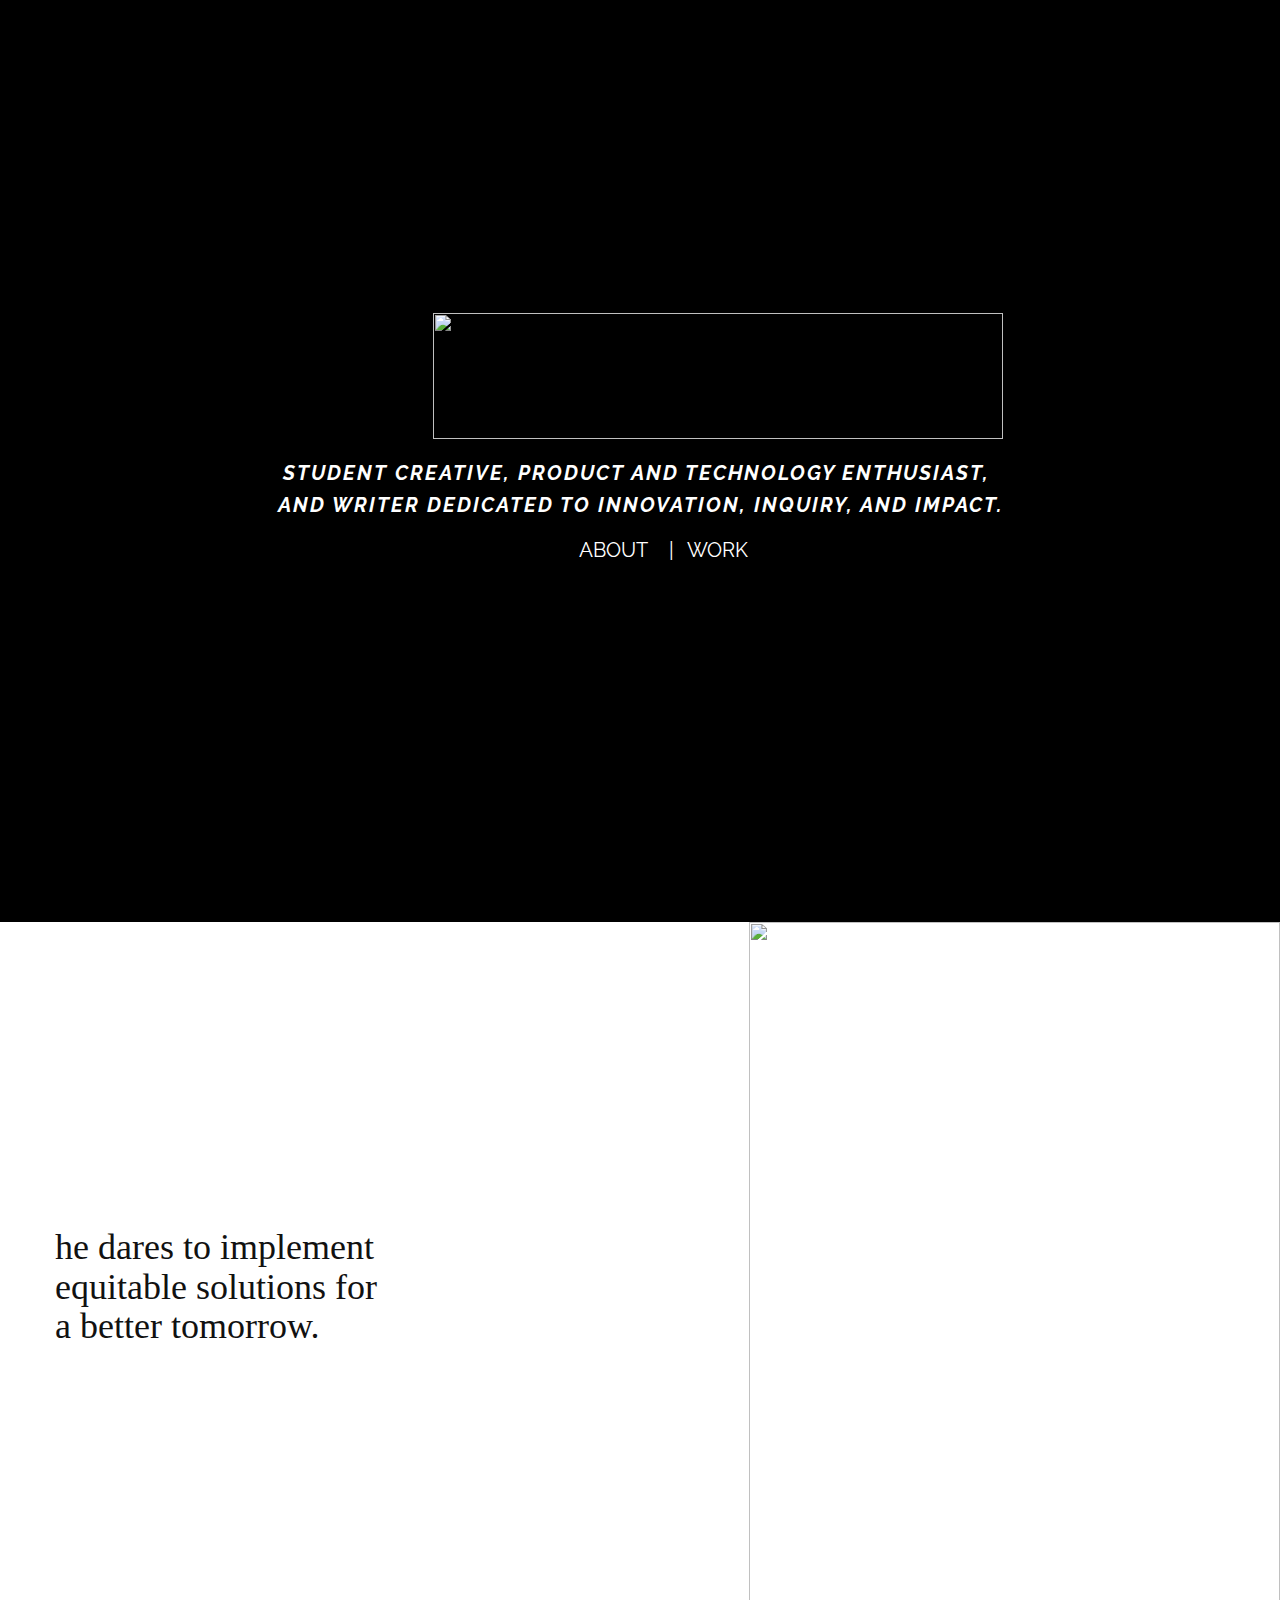
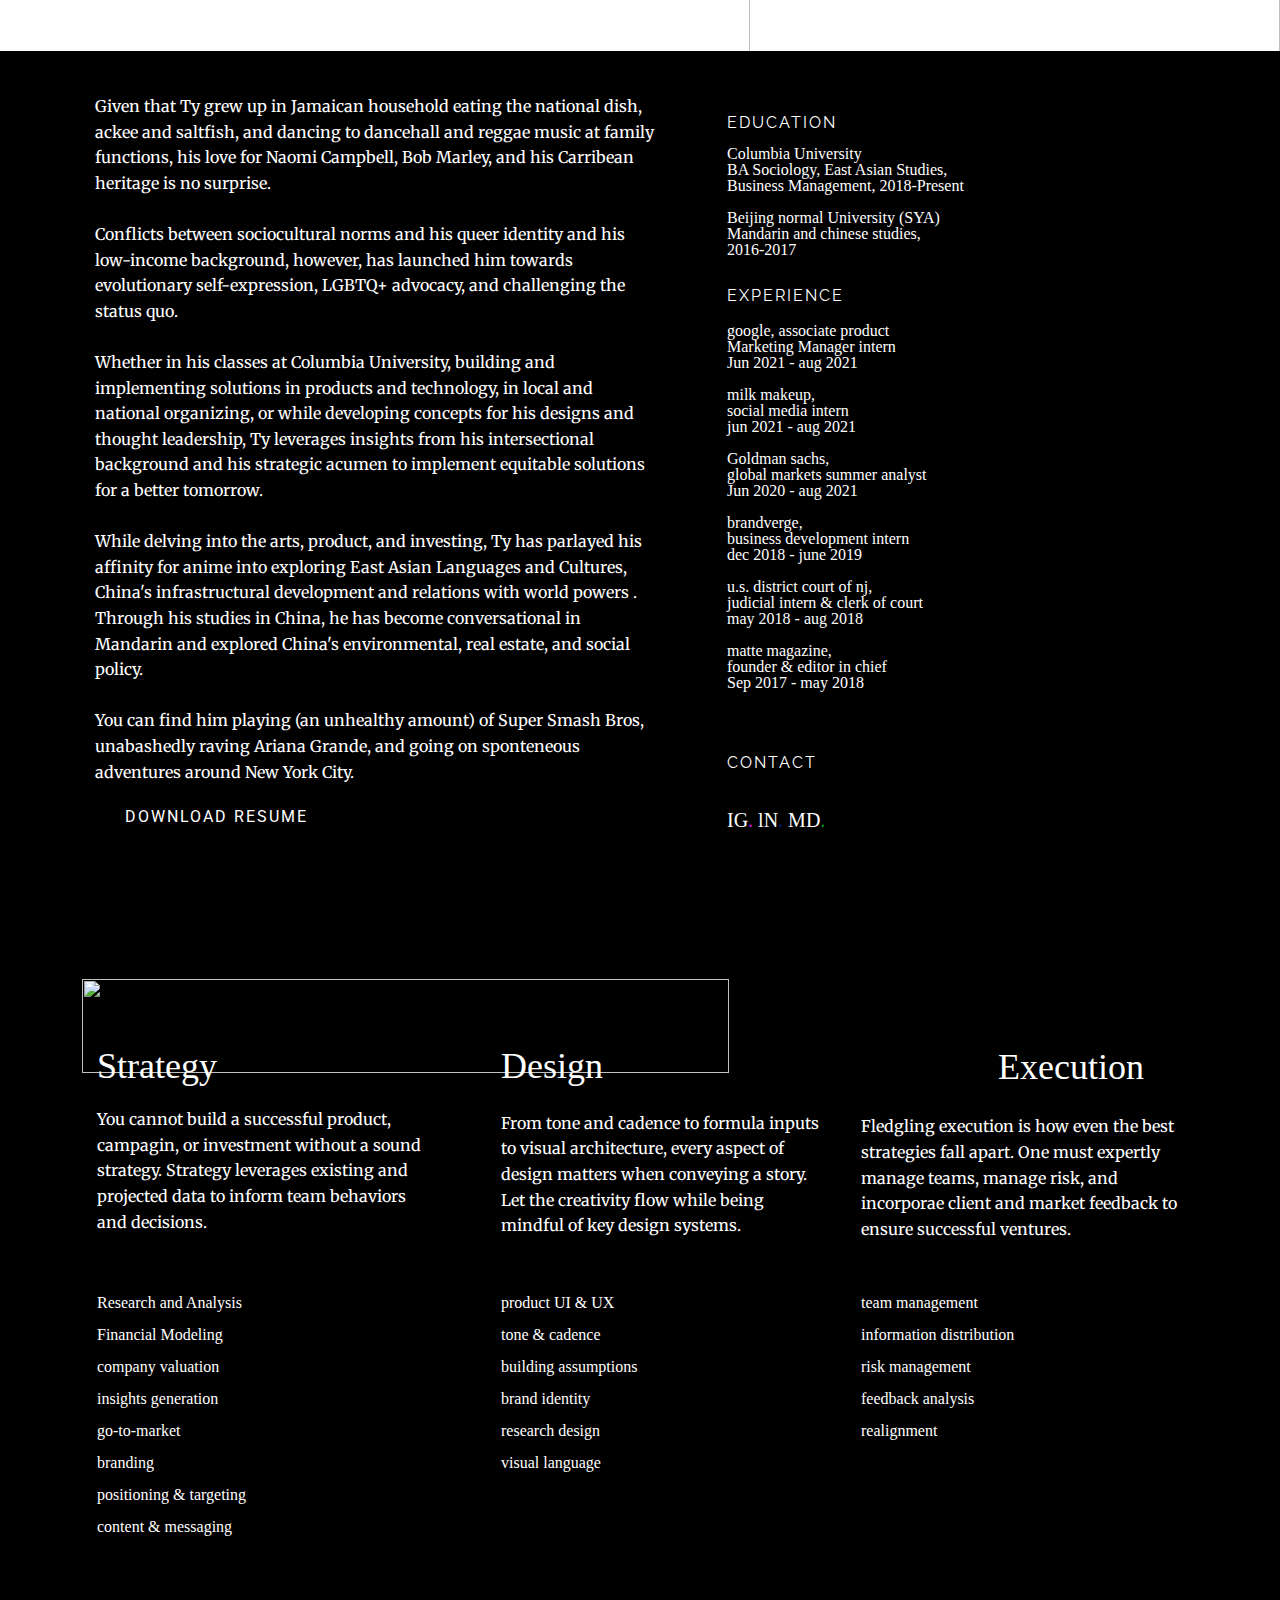
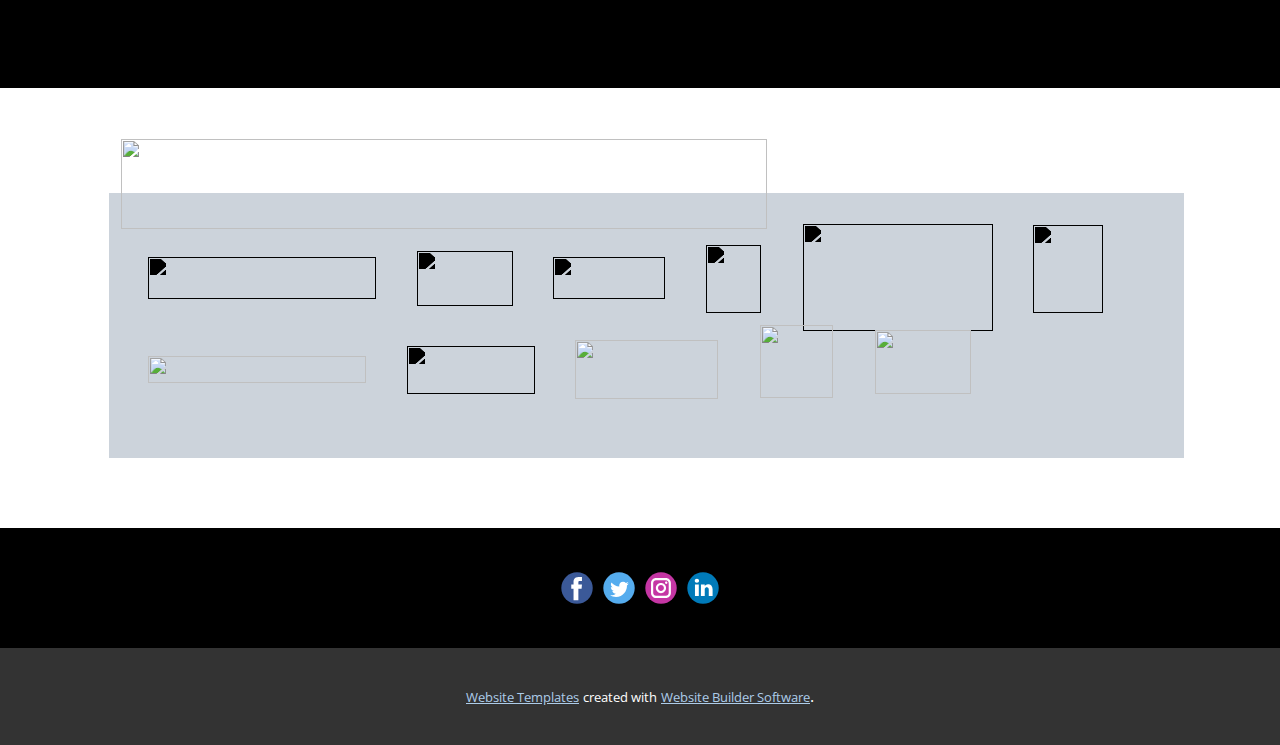
==== index.html @ 31fb4f91 "Simplified and cleaned up" ====
<!DOCTYPE html>
<html style="font-size: 16px;">
  <head>
    <meta name="viewport" content="width=device-width, initial-scale=1.0">
    <meta charset="utf-8">
    <meta name="keywords" content="he dares to implement equitable&nbsp;solutions for&nbsp;a better tomorrow.">
    <meta name="description" content="">
    <meta name="page_type" content="np-template-header-footer-from-plugin">
    <title>HOME</title>
    <link rel="stylesheet" href="nicepage.css" media="screen">
<link rel="stylesheet" href="HOME.css" media="screen">
    <script class="u-script" type="text/javascript" src="jquery.js" defer=""></script>
    <script class="u-script" type="text/javascript" src="nicepage.js" defer=""></script>
    <meta name="generator" content="Nicepage 4.0.3, nicepage.com">
    
    <link id="u-theme-google-font" rel="stylesheet" href="https://fonts.googleapis.com/css?family=Roboto:100,100i,300,300i,400,400i,500,500i,700,700i,900,900i|Open+Sans:300,300i,400,400i,600,600i,700,700i,800,800i">
    <link id="u-page-google-font" rel="stylesheet" href="https://fonts.googleapis.com/css?family=Raleway:100,100i,200,200i,300,300i,400,400i,500,500i,600,600i,700,700i,800,800i,900,900i|Merriweather:300,300i,400,400i,700,700i,900,900i|Roboto:100,100i,300,300i,400,400i,500,500i,700,700i,900,900i">
    
    
    
    
    
    
    <script type="application/ld+json">{
		"@context": "http://schema.org",
		"@type": "Organization",
		"name": "",
		"sameAs": []
}</script>
    <meta name="theme-color" content="#478ac9">
    <meta property="og:title" content="HOME">
    <meta property="og:type" content="website">
  </head>
  <body data-home-page="HOME.html" data-home-page-title="HOME" class="u-body"><header class="u-black u-clearfix u-header u-sticky u-sticky-09d6 u-header" id="sec-2f1c"><div class="u-clearfix u-sheet u-sheet-1">
        <nav class="u-menu u-menu-dropdown u-offcanvas u-menu-1" data-responsive-from="XL">
          <div class="menu-collapse" style="font-size: 1rem; letter-spacing: 0px; font-style: italic;">
            <a class="u-button-style u-custom-color u-custom-left-right-menu-spacing u-custom-padding-bottom u-custom-text-active-color u-custom-text-hover-color u-custom-top-bottom-menu-spacing u-file-icon u-nav-link u-text-active-palette-1-base u-text-hover-palette-2-base u-file-icon-1" href="#">
              <img src="images/Daco_3884885.png" alt="">
            </a>
          </div>
          <div class="u-custom-menu u-nav-container">
            <ul class="u-nav u-spacing-20 u-unstyled u-nav-1"><li class="u-nav-item"><a class="u-border-active-palette-1-base u-border-hover-palette-1-base u-button-style u-nav-link u-palette-1-base u-text-active-white u-text-hover-white" href="HOME.html" style="padding: 10px;">HOME</a>
</li><li class="u-nav-item"><a class="u-border-active-palette-1-base u-border-hover-palette-1-base u-button-style u-nav-link u-palette-1-base u-text-active-white u-text-hover-white" href="ABOUT.html" style="padding: 10px;">ABOUT</a>
</li><li class="u-nav-item"><a class="u-border-active-palette-1-base u-border-hover-palette-1-base u-button-style u-nav-link u-palette-1-base u-text-active-white u-text-hover-white" href="WORK.html" style="padding: 10px;">WORK</a><div class="u-nav-popup"><ul class="u-h-spacing-20 u-nav u-unstyled u-v-spacing-10 u-nav-2"><li class="u-nav-item"><a class="u-button-style u-nav-link u-white" href="WORK.html#sec-a3a2" data-page-id="238166643">PROJECTS</a>
</li><li class="u-nav-item"><a class="u-button-style u-nav-link u-white">PHOTOGRAPHY</a>
</li><li class="u-nav-item"><a class="u-button-style u-nav-link u-white">WRITING</a>
</li><li class="u-nav-item"><a class="u-button-style u-nav-link u-white">INTERVIEWS</a>
</li><li class="u-nav-item"><a class="u-button-style u-nav-link u-white">BARTENDING</a>
</li></ul>
</div>
</li></ul>
          </div>
          <div class="u-custom-menu u-nav-container-collapse">
            <div class="u-black u-container-style u-inner-container-layout u-opacity u-opacity-95 u-sidenav u-sidenav-1" data-offcanvas-width="260">
              <div class="u-inner-container-layout u-sidenav-overflow">
                <div class="u-menu-close"></div>
                <ul class="u-align-center u-custom-font u-font-raleway u-nav u-popupmenu-items u-spacing-7 u-unstyled u-nav-3"><li class="u-nav-item"><a class="u-button-style u-nav-link" href="HOME.html" style="padding: 10px;">HOME</a>
</li><li class="u-nav-item"><a class="u-button-style u-nav-link" href="ABOUT.html" style="padding: 10px;">ABOUT</a>
</li><li class="u-nav-item"><a class="u-button-style u-nav-link" href="WORK.html" style="padding: 10px;">WORK</a><div class="u-nav-popup"><ul class="u-h-spacing-20 u-nav u-unstyled u-v-spacing-10 u-nav-4"><li class="u-nav-item"><a class="u-button-style u-nav-link" href="WORK.html#sec-a3a2" data-page-id="238166643">PROJECTS</a>
</li><li class="u-nav-item"><a class="u-button-style u-nav-link">PHOTOGRAPHY</a>
</li><li class="u-nav-item"><a class="u-button-style u-nav-link">WRITING</a>
</li><li class="u-nav-item"><a class="u-button-style u-nav-link">INTERVIEWS</a>
</li><li class="u-nav-item"><a class="u-button-style u-nav-link">BARTENDING</a>
</li></ul>
</div>
</li></ul>
              </div>
            </div>
            <div class="u-black u-menu-overlay u-opacity u-opacity-70"></div>
          </div>
        </nav>
      </div></header>
    <section class="u-black u-clearfix u-section-1" id="sec-6249">
      <div class="u-clearfix u-sheet u-sheet-1">
        <div class="u-image u-image-circle u-image-1" alt="" data-image-width="3456" data-image-height="5184" data-animation-name="fadeIn" data-animation-duration="1000" data-animation-direction=""></div>
        <img class="u-image u-image-default u-image-2" src="images/TyreseLogoyellowstars.png" alt="" data-image-width="1830" data-image-height="403" data-animation-name="fadeIn" data-animation-duration="1000" data-animation-direction="">
        <p class="u-align-center u-custom-font u-font-raleway u-text u-text-default u-text-1" data-animation-name="fadeIn" data-animation-duration="1000" data-animation-direction="">STUDENT CREATIVE, PRODUCT AND TECHNOLOGY ENTHUSIAST,&nbsp;<br>AND WRITER&nbsp;DEDICATED TO <span style="font-weight: 700;">INNOVATION, INQUIRY, AND IMPACT.</span>
        </p>
        <p class="u-align-center u-custom-font u-font-raleway u-hover-feature u-text u-text-default u-text-2" data-animation-name="fadeIn" data-animation-duration="1000" data-animation-direction="">
          <a class="u-active-none u-border-none u-btn u-button-link u-button-style u-hover-none u-none u-text-hover-custom-color-4 u-text-white u-btn-1" href="WORK.html" data-page-id="238166643">WORK</a>
        </p>
        <p class="u-align-center u-custom-font u-font-raleway u-hover-feature u-text u-text-default u-text-3">
          <a class="u-border-none u-btn u-button-link u-button-style u-none u-text-hover-custom-color-4 u-text-white u-btn-2" href="HOME.html#sec-0e83" data-page-id="84528852" data-animation-name="fadeIn" data-animation-duration="1000" data-animation-direction="Down">ABOUT</a>
        </p>
        <p class="u-align-center u-custom-font u-font-raleway u-text u-text-default u-text-4">|</p>
      </div>
      
      
    </section>
    <section class="u-clearfix u-white u-section-2" id="sec-0e83">
      <img class="u-image u-image-default u-image-1" src="images/HoundstoothHandonFace.jpg" alt="" data-image-width="3456" data-image-height="5184">
      <h2 class="u-custom-font u-text u-text-1">he dares to implement&nbsp;<br>equitable&nbsp;solutions for&nbsp;<br>a better tomorrow.
      </h2>
    </section>
    <section class="u-black u-clearfix u-section-3" id="sec-f025">
      <div class="u-clearfix u-sheet u-valign-middle-xl u-sheet-1">
        <p class="u-custom-font u-font-merriweather u-text u-text-1" data-animation-name="fadeIn" data-animation-duration="1000" data-animation-direction="">Given that Ty grew up in Jamaican household eating the national dish, ackee and saltfish, and dancing to dancehall and reggae music at family functions, his love for Naomi Campbell, Bob Marley, and his Carribean heritage is no surprise.<br>
          <br>Conflicts between sociocultural norms and his queer identity and his low-income background, however, has launched him towards evolutionary self-expression, LGBTQ+ advocacy, and challenging the status quo.&nbsp;<br>
          <br>Whether in his classes at Columbia University, building and implementing solutions in products and technology, in local and national organizing, or while developing concepts for his designs and thought leadership, Ty leverages insights from his intersectional background and his strategic acumen to implement equitable solutions for a better tomorrow.&nbsp;<br>
          <br>While delving into the arts, product, and investing, Ty has parlayed his affinity for anime into exploring East Asian Languages and Cultures, China's infrastructural development and relations with world powers . Through his studies in China, he has become conversational in Mandarin and explored China's environmental, real estate, and social policy.&nbsp;<br>
          <br>You can find him playing (an unhealthy amount) of Super Smash Bros, unabashedly raving Ariana Grande, and going on sponteneous adventures around New York City.&nbsp;&nbsp;
        </p>
        <p class="u-custom-font u-font-raleway u-text u-text-2" data-animation-name="fadeIn" data-animation-duration="1000" data-animation-direction="">EDUCATION<br>
        </p>
        <p class="u-custom-font u-text u-text-3" data-animation-name="fadeIn" data-animation-duration="1000" data-animation-direction="">Columbia University<br>BA Sociology, East Asian Studies,<br>Business Management, 2018-Present<br>
          <br>Beijing normal University (SYA)<br>Mandarin and chinese studies,<br>2016-2017<br>
        </p>
        <p class="u-custom-font u-font-raleway u-text u-text-4" data-animation-name="fadeIn" data-animation-duration="1000" data-animation-direction="">EXPERIENCE<br>
        </p>
        <p class="u-custom-font u-text u-text-5" data-animation-name="fadeIn" data-animation-duration="1000" data-animation-direction="">google, associate product<br>Marketing Manager intern&nbsp;<br>Jun 2021 - aug 2021<br>
          <br>milk makeup,&nbsp;<br>social&nbsp;media intern<br>jun 2021 - aug 2021<br>
          <br>Goldman sachs,&nbsp;<br>global&nbsp;markets summer analyst<br>Jun 2020 - aug 2021<br>
          <br>brandverge,&nbsp;<br>business&nbsp;development intern&nbsp;<br>dec 2018 - june 2019<br>
          <br>u.s. district court of nj,<br>judicial intern &amp; clerk of court<br>may 2018 - aug 2018<br>
          <br>matte magazine,<br>founder &amp; editor in chief<br>Sep 2017 - may 2018
        </p>
        <p class="u-custom-font u-font-raleway u-text u-text-6" data-animation-name="fadeIn" data-animation-duration="1000" data-animation-direction="">CONTACT<br>
        </p>
        <p class="u-custom-font u-font-roboto u-text u-text-7" data-animation-name="fadeIn" data-animation-duration="1000" data-animation-direction="">
          <a class="u-active-none u-border-none u-btn u-button-link u-button-style u-file-link u-hover-none u-none u-text-hover-custom-color-4 u-text-white u-btn-1" href="files/Thomas_Tyrese_NewResume.pdf">DOWNLOAD RESUME<br>
          </a>
        </p>
        <p class="u-custom-font u-text u-text-8" data-animation-name="fadeIn" data-animation-duration="1000" data-animation-direction="">IG<span class="u-text-custom-color-1">.</span> lN<span class="u-text-custom-color-2">.</span>&nbsp;MD<span class="u-text-custom-color-3">.</span>
        </p>
      </div>
    </section>
    <section class="u-black u-clearfix u-section-4" id="sec-a57f">
      <div class="u-clearfix u-sheet u-sheet-1">
        <img class="u-image u-image-default u-image-1" src="images/ExpertiseText.png" alt="" data-image-width="972" data-image-height="142" data-animation-name="fadeIn" data-animation-duration="1000" data-animation-direction="">
        <p class="u-custom-font u-text u-text-default u-text-1" data-animation-name="fadeIn" data-animation-duration="1000" data-animation-direction="">Strategy </p>
        <p class="u-custom-font u-text u-text-default u-text-2" data-animation-name="fadeIn" data-animation-duration="1000" data-animation-direction="">Design </p>
        <p class="u-custom-font u-text u-text-default u-text-3" data-animation-name="fadeIn" data-animation-duration="1000" data-animation-direction="">Execu​tion </p>
        <p class="u-custom-font u-font-merriweather u-text u-text-4" data-animation-name="fadeIn" data-animation-duration="1000" data-animation-direction="">You cannot build a successful product, campagin, or investment without a sound strategy. Strategy leverages existing and projected data to inform team behaviors and decisions.&nbsp;&nbsp;<br>
          <br>
        </p>
        <p class="u-custom-font u-font-merriweather u-text u-text-5" data-animation-name="fadeIn" data-animation-duration="1000" data-animation-direction="">From tone and cadence to formula inputs to visual architecture, every aspect of design matters when conveying a story. Let the creativity flow while being mindful of key design systems.&nbsp;<br>
          <br>
        </p>
        <p class="u-custom-font u-font-merriweather u-text u-text-6" data-animation-name="fadeIn" data-animation-duration="1000" data-animation-direction="">Fledgling execution is how even the best strategies fall apart. One must expertly&nbsp; manage teams, manage risk, and incorporae client and market feedback to ensure successful ventures.&nbsp;<br>
          <br>
        </p>
        <p class="u-custom-font u-text u-text-7" data-animation-name="fadeIn" data-animation-duration="1000" data-animation-direction="">Research and Analysis<br>
          <br>Financial Modeling<br>
          <br>company valuation&nbsp;<br>
          <br>insights generation<br>
          <br>go-to-market<br>
          <br>branding<br>
          <br>positioning &amp; targeting<br>
          <br>content &amp; messaging
        </p>
        <p class="u-custom-font u-text u-text-8" data-animation-name="fadeIn" data-animation-duration="1000" data-animation-direction="">team management<br>
          <br>information distribution<br>
          <br>risk management<br>
          <br>feedback analysis<br>
          <br>realignment<br>
          <br>
        </p>
        <p class="u-custom-font u-text u-text-9" data-animation-name="fadeIn" data-animation-duration="1000" data-animation-direction="">product UI &amp; UX<br>
          <br>tone &amp; cadence<br>
          <br>building assumptions<br>
          <br>brand identity<br>
          <br>research design<br>
          <br>visual language<br>
          <br>
          <br>
        </p>
      </div>
    </section>
    <section class="u-clearfix u-section-5" id="sec-aa98">
      <div class="u-clearfix u-sheet u-sheet-1">
        <div class="u-container-style u-expanded-width-lg u-expanded-width-md u-expanded-width-sm u-expanded-width-xs u-group u-palette-5-light-1 u-shape-rectangle u-group-1" data-animation-name="fadeIn" data-animation-duration="1000" data-animation-direction="">
          <div class="u-container-layout u-container-layout-1">
            <img class="u-image u-image-default u-image-1" src="images/BlackRock-logo.png" alt="" data-image-width="3840" data-image-height="2160">
            <img class="u-image u-image-default u-preserve-proportions u-image-2" src="images/corelogo.png" alt="" data-image-width="225" data-image-height="225">
            <img class="u-image u-image-default u-image-3" src="images/Logos_MASTER_ColumbiaBartendingAgency.png" alt="" data-image-width="900" data-image-height="600">
            <img class="u-image u-image-default u-preserve-proportions u-image-4" src="images/WFLogoPNG.png" alt="" data-image-width="163" data-image-height="206">
            <img class="u-image u-image-default u-image-5" src="images/carsonscholarslogo.png" alt="" data-image-width="2000" data-image-height="2469">
            <img class="u-image u-image-default u-preserve-proportions u-image-6" src="images/mltlogo.png" alt="" data-image-width="130" data-image-height="75">
            <img class="u-image u-image-default u-image-7" src="images/O4Usitelogo2.png" alt="" data-image-width="398" data-image-height="74">
            <img class="u-image u-image-default u-image-8" src="images/SEO-USA-website-logo.png" alt="" data-image-width="749" data-image-height="284">
            <img class="u-image u-image-default u-image-9" src="images/SDCnewlogo.png" alt="" data-image-width="750" data-image-height="307">
            <img class="u-image u-image-default u-image-10" src="images/sya_logo_white_small.png" alt="" data-image-width="600" data-image-height="225">
            <img class="u-image u-image-default u-image-11" src="images/modernguildlogo.jpeg" alt="" data-image-width="982" data-image-height="132">
          </div>
        </div>
        <img class="u-image u-image-default u-image-12" src="images/AffiliationsText.png" alt="" data-image-width="1211" data-image-height="169" data-animation-name="fadeIn" data-animation-duration="1000" data-animation-direction="">
      </div>
    </section>
    <style class="u-overlap-style">.u-overlap:not(.u-sticky-scroll) .u-header {
background-color: #000000 !important
}</style>
    
    
    <footer class="u-black u-clearfix u-footer u-footer" id="sec-790c"><div class="u-clearfix u-sheet u-sheet-1">
        <div class="u-align-left u-social-icons u-spacing-10 u-social-icons-1">
          <a class="u-social-url" title="facebook" target="_blank" href=""><span class="u-icon u-social-facebook u-social-icon u-icon-1"><svg class="u-svg-link" preserveAspectRatio="xMidYMin slice" viewBox="0 0 112 112" style=""><use xmlns:xlink="http://www.w3.org/1999/xlink" xlink:href="#svg-c959"></use></svg><svg class="u-svg-content" viewBox="0 0 112 112" x="0" y="0" id="svg-c959"><circle fill="currentColor" cx="56.1" cy="56.1" r="55"></circle><path fill="#FFFFFF" d="M73.5,31.6h-9.1c-1.4,0-3.6,0.8-3.6,3.9v8.5h12.6L72,58.3H60.8v40.8H43.9V58.3h-8V43.9h8v-9.2
            c0-6.7,3.1-17,17-17h12.5v13.9H73.5z"></path></svg></span>
          </a>
          <a class="u-social-url" title="twitter" target="_blank" href=""><span class="u-icon u-social-icon u-social-twitter u-icon-2"><svg class="u-svg-link" preserveAspectRatio="xMidYMin slice" viewBox="0 0 112 112" style=""><use xmlns:xlink="http://www.w3.org/1999/xlink" xlink:href="#svg-0bf5"></use></svg><svg class="u-svg-content" viewBox="0 0 112 112" x="0" y="0" id="svg-0bf5"><circle fill="currentColor" class="st0" cx="56.1" cy="56.1" r="55"></circle><path fill="#FFFFFF" d="M83.8,47.3c0,0.6,0,1.2,0,1.7c0,17.7-13.5,38.2-38.2,38.2C38,87.2,31,85,25,81.2c1,0.1,2.1,0.2,3.2,0.2
            c6.3,0,12.1-2.1,16.7-5.7c-5.9-0.1-10.8-4-12.5-9.3c0.8,0.2,1.7,0.2,2.5,0.2c1.2,0,2.4-0.2,3.5-0.5c-6.1-1.2-10.8-6.7-10.8-13.1
            c0-0.1,0-0.1,0-0.2c1.8,1,3.9,1.6,6.1,1.7c-3.6-2.4-6-6.5-6-11.2c0-2.5,0.7-4.8,1.8-6.7c6.6,8.1,16.5,13.5,27.6,14
            c-0.2-1-0.3-2-0.3-3.1c0-7.4,6-13.4,13.4-13.4c3.9,0,7.3,1.6,9.8,4.2c3.1-0.6,5.9-1.7,8.5-3.3c-1,3.1-3.1,5.8-5.9,7.4
            c2.7-0.3,5.3-1,7.7-2.1C88.7,43,86.4,45.4,83.8,47.3z"></path></svg></span>
          </a>
          <a class="u-social-url" title="instagram" target="_blank" href=""><span class="u-icon u-social-icon u-social-instagram u-icon-3"><svg class="u-svg-link" preserveAspectRatio="xMidYMin slice" viewBox="0 0 112 112" style=""><use xmlns:xlink="http://www.w3.org/1999/xlink" xlink:href="#svg-63af"></use></svg><svg class="u-svg-content" viewBox="0 0 112 112" x="0" y="0" id="svg-63af"><circle fill="currentColor" cx="56.1" cy="56.1" r="55"></circle><path fill="#FFFFFF" d="M55.9,38.2c-9.9,0-17.9,8-17.9,17.9C38,66,46,74,55.9,74c9.9,0,17.9-8,17.9-17.9C73.8,46.2,65.8,38.2,55.9,38.2
            z M55.9,66.4c-5.7,0-10.3-4.6-10.3-10.3c-0.1-5.7,4.6-10.3,10.3-10.3c5.7,0,10.3,4.6,10.3,10.3C66.2,61.8,61.6,66.4,55.9,66.4z"></path><path fill="#FFFFFF" d="M74.3,33.5c-2.3,0-4.2,1.9-4.2,4.2s1.9,4.2,4.2,4.2s4.2-1.9,4.2-4.2S76.6,33.5,74.3,33.5z"></path><path fill="#FFFFFF" d="M73.1,21.3H38.6c-9.7,0-17.5,7.9-17.5,17.5v34.5c0,9.7,7.9,17.6,17.5,17.6h34.5c9.7,0,17.5-7.9,17.5-17.5V38.8
            C90.6,29.1,82.7,21.3,73.1,21.3z M83,73.3c0,5.5-4.5,9.9-9.9,9.9H38.6c-5.5,0-9.9-4.5-9.9-9.9V38.8c0-5.5,4.5-9.9,9.9-9.9h34.5
            c5.5,0,9.9,4.5,9.9,9.9V73.3z"></path></svg></span>
          </a>
          <a class="u-social-url" title="linkedin" target="_blank" href=""><span class="u-icon u-social-icon u-social-linkedin u-icon-4"><svg class="u-svg-link" preserveAspectRatio="xMidYMin slice" viewBox="0 0 112 112" style=""><use xmlns:xlink="http://www.w3.org/1999/xlink" xlink:href="#svg-9582"></use></svg><svg class="u-svg-content" viewBox="0 0 112 112" x="0" y="0" id="svg-9582"><circle fill="currentColor" cx="56.1" cy="56.1" r="55"></circle><path fill="#FFFFFF" d="M41.3,83.7H27.9V43.4h13.4V83.7z M34.6,37.9L34.6,37.9c-4.6,0-7.5-3.1-7.5-7c0-4,3-7,7.6-7s7.4,3,7.5,7
            C42.2,34.8,39.2,37.9,34.6,37.9z M89.6,83.7H76.2V62.2c0-5.4-1.9-9.1-6.8-9.1c-3.7,0-5.9,2.5-6.9,4.9c-0.4,0.9-0.4,2.1-0.4,3.3v22.5
            H48.7c0,0,0.2-36.5,0-40.3h13.4v5.7c1.8-2.7,5-6.7,12.1-6.7c8.8,0,15.4,5.8,15.4,18.1V83.7z"></path></svg></span>
          </a>
        </div>
      </div></footer>
    <section class="u-backlink u-clearfix u-grey-80">
      <a class="u-link" href="https://nicepage.com/website-templates" target="_blank">
        <span>Website Templates</span>
      </a>
      <p class="u-text">
        <span>created with</span>
      </p>
      <a class="u-link" href="" target="_blank">
        <span>Website Builder Software</span>
      </a>. 
    </section>
  </body>
</html>
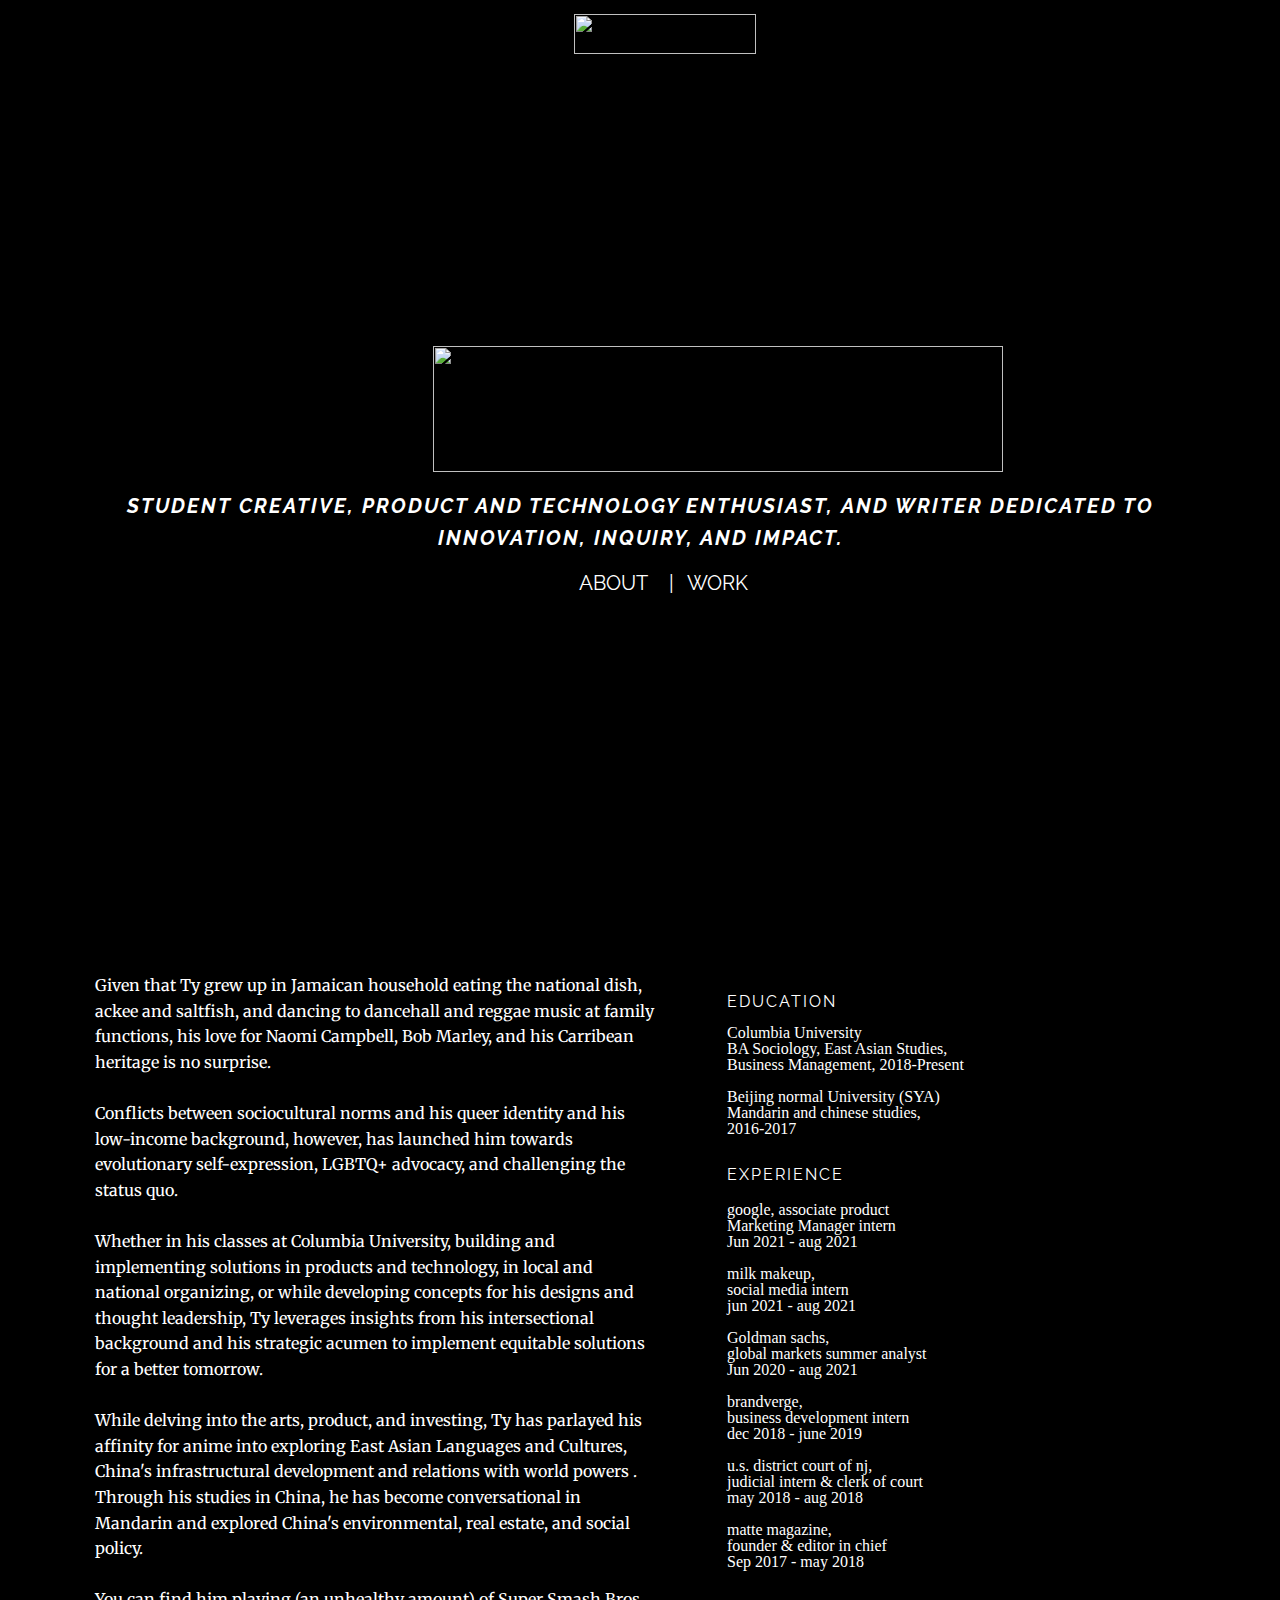
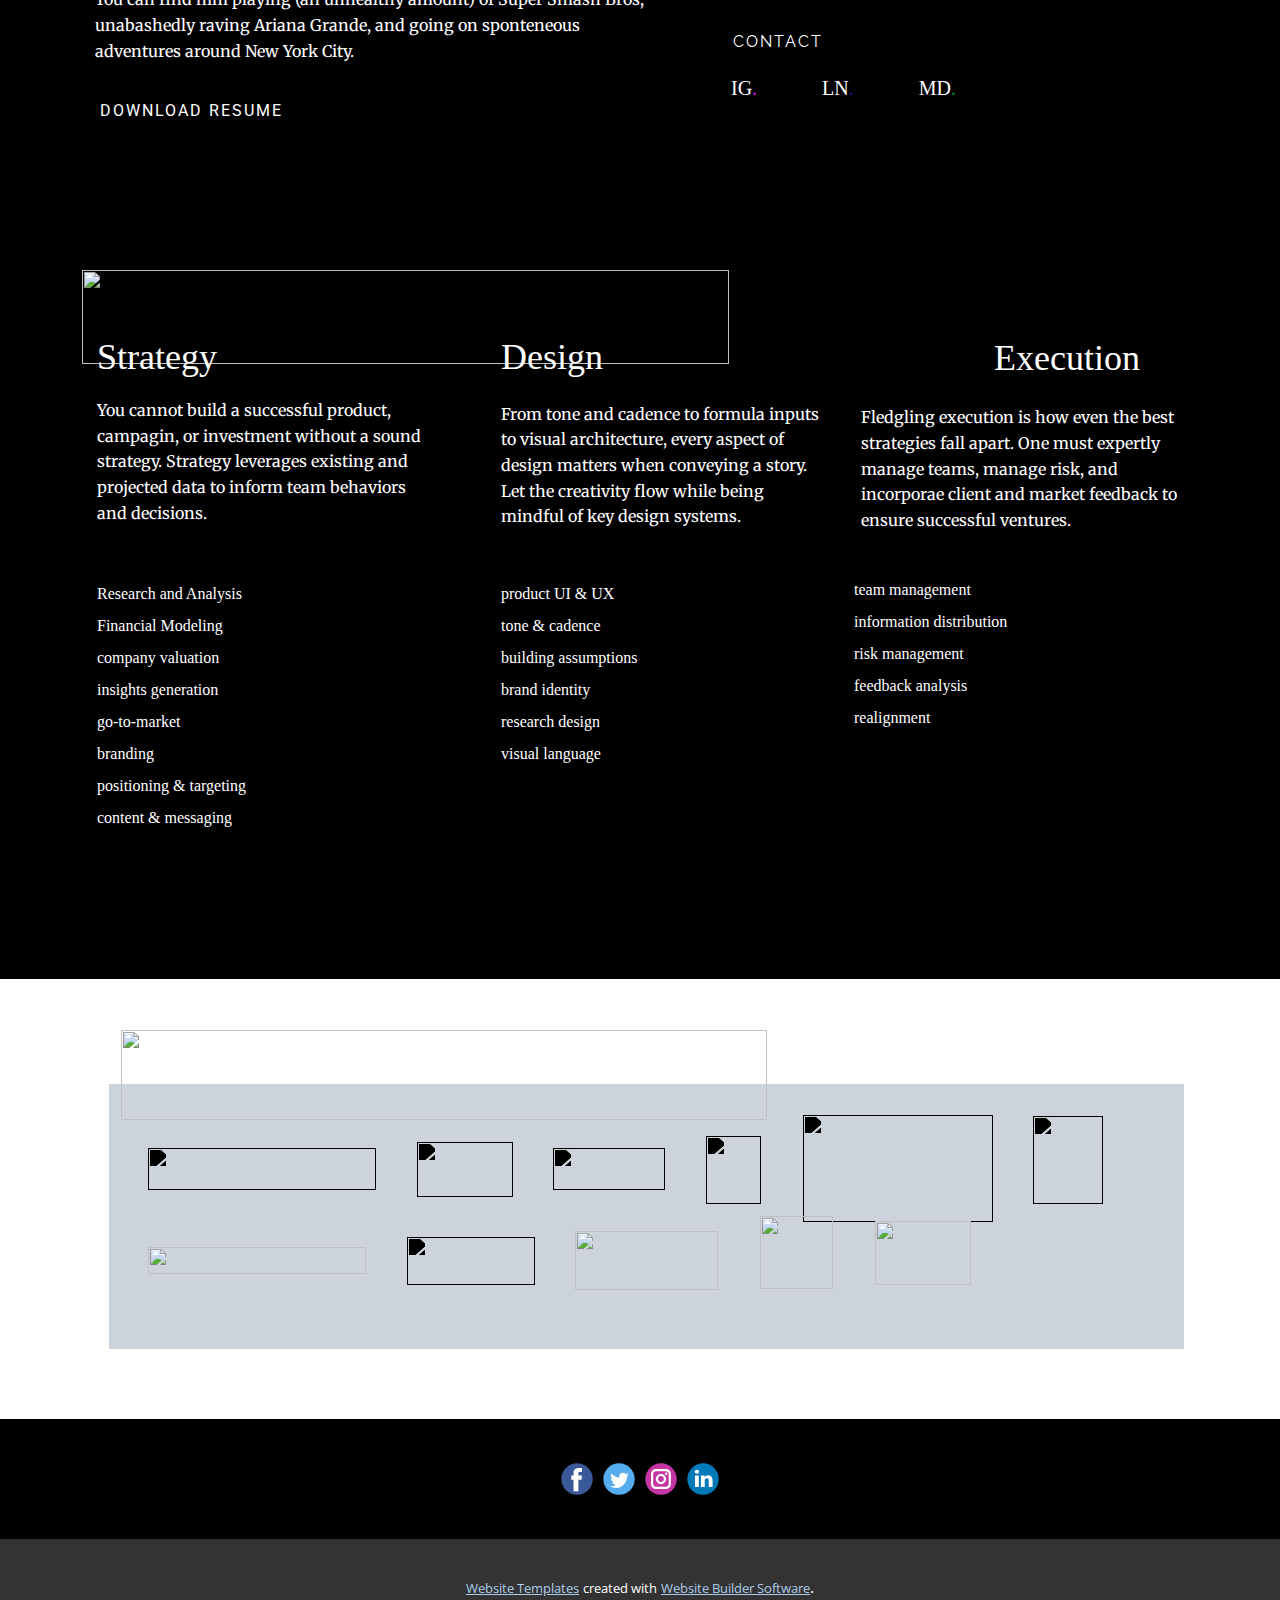
==== commit 738b26ae: "<finished preliminary page>" ====
--- a/index.html
+++ b/index.html
@@ -11,11 +11,10 @@
 <link rel="stylesheet" href="HOME.css" media="screen">
     <script class="u-script" type="text/javascript" src="jquery.js" defer=""></script>
     <script class="u-script" type="text/javascript" src="nicepage.js" defer=""></script>
-    <meta name="generator" content="Nicepage 4.0.3, nicepage.com">
+    <meta name="generator" content="Nicepage 4.2.6, nicepage.com">
     
     <link id="u-theme-google-font" rel="stylesheet" href="https://fonts.googleapis.com/css?family=Roboto:100,100i,300,300i,400,400i,500,500i,700,700i,900,900i|Open+Sans:300,300i,400,400i,600,600i,700,700i,800,800i">
     <link id="u-page-google-font" rel="stylesheet" href="https://fonts.googleapis.com/css?family=Raleway:100,100i,200,200i,300,300i,400,400i,500,500i,600,600i,700,700i,800,800i,900,900i|Merriweather:300,300i,400,400i,700,700i,900,900i|Roboto:100,100i,300,300i,400,400i,500,500i,700,700i,900,900i">
-    
     
     
     
@@ -31,7 +30,8 @@
     <meta property="og:title" content="HOME">
     <meta property="og:type" content="website">
   </head>
-  <body data-home-page="HOME.html" data-home-page-title="HOME" class="u-body"><header class="u-black u-clearfix u-header u-sticky u-sticky-09d6 u-header" id="sec-2f1c"><div class="u-clearfix u-sheet u-sheet-1">
+  <body data-home-page="HOME.html" data-home-page-title="HOME" class="u-body"><header class="u-black u-clearfix u-header u-sticky u-sticky-09d6 u-header" id="sec-2f1c"><div class="u-clearfix u-sheet u-valign-middle-xl u-sheet-1">
+        <img class="u-image u-image-default u-image-1" src="images/TyreseLogoyellowstars.png" alt="" data-image-width="1830" data-image-height="403" data-href="HOME.html" data-page-id="84528852">
         <nav class="u-menu u-menu-dropdown u-offcanvas u-menu-1" data-responsive-from="XL">
           <div class="menu-collapse" style="font-size: 1rem; letter-spacing: 0px; font-style: italic;">
             <a class="u-button-style u-custom-color u-custom-left-right-menu-spacing u-custom-padding-bottom u-custom-text-active-color u-custom-text-hover-color u-custom-top-bottom-menu-spacing u-file-icon u-nav-link u-text-active-palette-1-base u-text-hover-palette-2-base u-file-icon-1" href="#">
@@ -41,26 +41,28 @@
           <div class="u-custom-menu u-nav-container">
             <ul class="u-nav u-spacing-20 u-unstyled u-nav-1"><li class="u-nav-item"><a class="u-border-active-palette-1-base u-border-hover-palette-1-base u-button-style u-nav-link u-palette-1-base u-text-active-white u-text-hover-white" href="HOME.html" style="padding: 10px;">HOME</a>
 </li><li class="u-nav-item"><a class="u-border-active-palette-1-base u-border-hover-palette-1-base u-button-style u-nav-link u-palette-1-base u-text-active-white u-text-hover-white" href="ABOUT.html" style="padding: 10px;">ABOUT</a>
-</li><li class="u-nav-item"><a class="u-border-active-palette-1-base u-border-hover-palette-1-base u-button-style u-nav-link u-palette-1-base u-text-active-white u-text-hover-white" href="WORK.html" style="padding: 10px;">WORK</a><div class="u-nav-popup"><ul class="u-h-spacing-20 u-nav u-unstyled u-v-spacing-10 u-nav-2"><li class="u-nav-item"><a class="u-button-style u-nav-link u-white" href="WORK.html#sec-a3a2" data-page-id="238166643">PROJECTS</a>
-</li><li class="u-nav-item"><a class="u-button-style u-nav-link u-white">PHOTOGRAPHY</a>
-</li><li class="u-nav-item"><a class="u-button-style u-nav-link u-white">WRITING</a>
-</li><li class="u-nav-item"><a class="u-button-style u-nav-link u-white">INTERVIEWS</a>
-</li><li class="u-nav-item"><a class="u-button-style u-nav-link u-white">BARTENDING</a>
+</li><li class="u-nav-item"><a class="u-border-active-palette-1-base u-border-hover-palette-1-base u-button-style u-nav-link u-palette-1-base u-text-active-white u-text-hover-white" href="WORK.html" style="padding: 10px;">WORK</a><div class="u-nav-popup"><ul class="u-h-spacing-20 u-nav u-unstyled u-v-spacing-10 u-nav-2"><li class="u-nav-item"><a class="u-button-style u-nav-link u-white" href="WORK.html#sec-4b25" data-page-id="238166643">PROJECTS</a>
+</li><li class="u-nav-item"><a class="u-button-style u-nav-link u-white" href="WORK.html#sec-94e3" data-page-id="238166643">PHOTOGRAPHY</a>
+</li><li class="u-nav-item"><a class="u-button-style u-nav-link u-white" href="WORK.html#carousel_9a2d" data-page-id="238166643">MODELING</a>
+</li><li class="u-nav-item"><a class="u-button-style u-nav-link u-white" href="WORK.html#sec-0bec" data-page-id="238166643">WRITING</a>
+</li><li class="u-nav-item"><a class="u-button-style u-nav-link u-white" href="WORK.html#sec-2764" data-page-id="238166643">INTERVIEWS</a>
+</li><li class="u-nav-item"><a class="u-button-style u-nav-link u-white" href="WORK.html#sec-75c5" data-page-id="238166643">BARTENDING</a>
 </li></ul>
 </div>
 </li></ul>
           </div>
           <div class="u-custom-menu u-nav-container-collapse">
-            <div class="u-black u-container-style u-inner-container-layout u-opacity u-opacity-95 u-sidenav u-sidenav-1" data-offcanvas-width="260">
+            <div class="u-black u-container-style u-inner-container-layout u-opacity u-opacity-95 u-sidenav u-sidenav-1" data-offcanvas-width="267.3229">
               <div class="u-inner-container-layout u-sidenav-overflow">
-                <div class="u-menu-close"></div>
-                <ul class="u-align-center u-custom-font u-font-raleway u-nav u-popupmenu-items u-spacing-7 u-unstyled u-nav-3"><li class="u-nav-item"><a class="u-button-style u-nav-link" href="HOME.html" style="padding: 10px;">HOME</a>
+                <div class="u-menu-close u-menu-close-1"></div>
+                <ul class="u-align-center u-custom-font u-font-raleway u-nav u-popupmenu-items u-spacing-10 u-unstyled u-nav-3"><li class="u-nav-item"><a class="u-button-style u-nav-link" href="HOME.html" style="padding: 10px;">HOME</a>
 </li><li class="u-nav-item"><a class="u-button-style u-nav-link" href="ABOUT.html" style="padding: 10px;">ABOUT</a>
-</li><li class="u-nav-item"><a class="u-button-style u-nav-link" href="WORK.html" style="padding: 10px;">WORK</a><div class="u-nav-popup"><ul class="u-h-spacing-20 u-nav u-unstyled u-v-spacing-10 u-nav-4"><li class="u-nav-item"><a class="u-button-style u-nav-link" href="WORK.html#sec-a3a2" data-page-id="238166643">PROJECTS</a>
-</li><li class="u-nav-item"><a class="u-button-style u-nav-link">PHOTOGRAPHY</a>
-</li><li class="u-nav-item"><a class="u-button-style u-nav-link">WRITING</a>
-</li><li class="u-nav-item"><a class="u-button-style u-nav-link">INTERVIEWS</a>
-</li><li class="u-nav-item"><a class="u-button-style u-nav-link">BARTENDING</a>
+</li><li class="u-nav-item"><a class="u-button-style u-nav-link" href="WORK.html" style="padding: 10px;">WORK</a><div class="u-nav-popup"><ul class="u-h-spacing-20 u-nav u-unstyled u-v-spacing-10 u-nav-4"><li class="u-nav-item"><a class="u-button-style u-nav-link" href="WORK.html#sec-4b25" data-page-id="238166643">PROJECTS</a>
+</li><li class="u-nav-item"><a class="u-button-style u-nav-link" href="WORK.html#sec-94e3" data-page-id="238166643">PHOTOGRAPHY</a>
+</li><li class="u-nav-item"><a class="u-button-style u-nav-link" href="WORK.html#carousel_9a2d" data-page-id="238166643">MODELING</a>
+</li><li class="u-nav-item"><a class="u-button-style u-nav-link" href="WORK.html#sec-0bec" data-page-id="238166643">WRITING</a>
+</li><li class="u-nav-item"><a class="u-button-style u-nav-link" href="WORK.html#sec-2764" data-page-id="238166643">INTERVIEWS</a>
+</li><li class="u-nav-item"><a class="u-button-style u-nav-link" href="WORK.html#sec-75c5" data-page-id="238166643">BARTENDING</a>
 </li></ul>
 </div>
 </li></ul>
@@ -74,27 +76,22 @@
       <div class="u-clearfix u-sheet u-sheet-1">
         <div class="u-image u-image-circle u-image-1" alt="" data-image-width="3456" data-image-height="5184" data-animation-name="fadeIn" data-animation-duration="1000" data-animation-direction=""></div>
         <img class="u-image u-image-default u-image-2" src="images/TyreseLogoyellowstars.png" alt="" data-image-width="1830" data-image-height="403" data-animation-name="fadeIn" data-animation-duration="1000" data-animation-direction="">
-        <p class="u-align-center u-custom-font u-font-raleway u-text u-text-default u-text-1" data-animation-name="fadeIn" data-animation-duration="1000" data-animation-direction="">STUDENT CREATIVE, PRODUCT AND TECHNOLOGY ENTHUSIAST,&nbsp;<br>AND WRITER&nbsp;DEDICATED TO <span style="font-weight: 700;">INNOVATION, INQUIRY, AND IMPACT.</span>
+        <p class="u-align-center u-custom-font u-font-raleway u-text u-text-default u-text-1" data-animation-name="fadeIn" data-animation-duration="1000" data-animation-direction="">STUDENT CREATIVE, PRODUCT AND TECHNOLOGY ENTHUSIAST,&nbsp;AND WRITER&nbsp;DEDICATED TO <span style="font-weight: 700;">INNOVATION, INQUIRY, AND IMPACT.</span>
         </p>
         <p class="u-align-center u-custom-font u-font-raleway u-hover-feature u-text u-text-default u-text-2" data-animation-name="fadeIn" data-animation-duration="1000" data-animation-direction="">
           <a class="u-active-none u-border-none u-btn u-button-link u-button-style u-hover-none u-none u-text-hover-custom-color-4 u-text-white u-btn-1" href="WORK.html" data-page-id="238166643">WORK</a>
         </p>
         <p class="u-align-center u-custom-font u-font-raleway u-hover-feature u-text u-text-default u-text-3">
-          <a class="u-border-none u-btn u-button-link u-button-style u-none u-text-hover-custom-color-4 u-text-white u-btn-2" href="HOME.html#sec-0e83" data-page-id="84528852" data-animation-name="fadeIn" data-animation-duration="1000" data-animation-direction="Down">ABOUT</a>
+          <a class="u-border-none u-btn u-button-link u-button-style u-none u-text-hover-custom-color-4 u-text-white u-btn-2" href="HOME.html#sec-f025" data-page-id="84528852" data-animation-name="fadeIn" data-animation-duration="1000" data-animation-direction="Down">ABOUT</a>
         </p>
         <p class="u-align-center u-custom-font u-font-raleway u-text u-text-default u-text-4">|</p>
       </div>
       
       
     </section>
-    <section class="u-clearfix u-white u-section-2" id="sec-0e83">
-      <img class="u-image u-image-default u-image-1" src="images/HoundstoothHandonFace.jpg" alt="" data-image-width="3456" data-image-height="5184">
-      <h2 class="u-custom-font u-text u-text-1">he dares to implement&nbsp;<br>equitable&nbsp;solutions for&nbsp;<br>a better tomorrow.
-      </h2>
-    </section>
-    <section class="u-black u-clearfix u-section-3" id="sec-f025">
+    <section class="u-black u-clearfix u-section-2" id="sec-f025">
       <div class="u-clearfix u-sheet u-valign-middle-xl u-sheet-1">
-        <p class="u-custom-font u-font-merriweather u-text u-text-1" data-animation-name="fadeIn" data-animation-duration="1000" data-animation-direction="">Given that Ty grew up in Jamaican household eating the national dish, ackee and saltfish, and dancing to dancehall and reggae music at family functions, his love for Naomi Campbell, Bob Marley, and his Carribean heritage is no surprise.<br>
+        <p class="u-align-center-xs u-custom-font u-font-merriweather u-text u-text-1" data-animation-name="fadeIn" data-animation-duration="1000" data-animation-direction="">Given that Ty grew up in Jamaican household eating the national dish, ackee and saltfish, and dancing to dancehall and reggae music at family functions, his love for Naomi Campbell, Bob Marley, and his Carribean heritage is no surprise.<br>
           <br>Conflicts between sociocultural norms and his queer identity and his low-income background, however, has launched him towards evolutionary self-expression, LGBTQ+ advocacy, and challenging the status quo.&nbsp;<br>
           <br>Whether in his classes at Columbia University, building and implementing solutions in products and technology, in local and national organizing, or while developing concepts for his designs and thought leadership, Ty leverages insights from his intersectional background and his strategic acumen to implement equitable solutions for a better tomorrow.&nbsp;<br>
           <br>While delving into the arts, product, and investing, Ty has parlayed his affinity for anime into exploring East Asian Languages and Cultures, China's infrastructural development and relations with world powers . Through his studies in China, he has become conversational in Mandarin and explored China's environmental, real estate, and social policy.&nbsp;<br>
@@ -114,17 +111,23 @@
           <br>u.s. district court of nj,<br>judicial intern &amp; clerk of court<br>may 2018 - aug 2018<br>
           <br>matte magazine,<br>founder &amp; editor in chief<br>Sep 2017 - may 2018
         </p>
-        <p class="u-custom-font u-font-raleway u-text u-text-6" data-animation-name="fadeIn" data-animation-duration="1000" data-animation-direction="">CONTACT<br>
-        </p>
-        <p class="u-custom-font u-font-roboto u-text u-text-7" data-animation-name="fadeIn" data-animation-duration="1000" data-animation-direction="">
-          <a class="u-active-none u-border-none u-btn u-button-link u-button-style u-file-link u-hover-none u-none u-text-hover-custom-color-4 u-text-white u-btn-1" href="files/Thomas_Tyrese_NewResume.pdf">DOWNLOAD RESUME<br>
-          </a>
-        </p>
-        <p class="u-custom-font u-text u-text-8" data-animation-name="fadeIn" data-animation-duration="1000" data-animation-direction="">IG<span class="u-text-custom-color-1">.</span> lN<span class="u-text-custom-color-2">.</span>&nbsp;MD<span class="u-text-custom-color-3">.</span>
-        </p>
-      </div>
-    </section>
-    <section class="u-black u-clearfix u-section-4" id="sec-a57f">
+        <p class="u-align-left-xs u-custom-font u-font-raleway u-text u-text-6" data-animation-name="fadeIn" data-animation-duration="1000" data-animation-direction="">&nbsp;CONTACT<br>
+        </p>
+        <p class="u-custom-font u-text u-text-7" data-animation-name="fadeIn" data-animation-duration="1000" data-animation-direction="">
+          <a href="https://www.instagram.com/tyrxse/" class="u-active-none u-border-none u-btn u-button-style u-hover-custom-color-1 u-none u-text-body-alt-color u-btn-1">IG<span class="u-text-custom-color-1">.</span>
+          </a>
+          <a href="https://www.linkedin.com/in/tyresethomas/" class="u-active-none u-border-none u-btn u-button-style u-hover-custom-color-2 u-none u-text-custom-color-2 u-btn-2">
+            <span class="u-text-body-alt-color">LN</span>.
+          </a>&nbsp;<a href="https://medium.com/@tyresethomas/decentralizing-big-tech-a-path-to-restoring-our-freedoms-online-6d730518d482" class="u-active-none u-border-none u-btn u-button-style u-hover-custom-color-3 u-none u-text-body-alt-color u-btn-3">MD<span class="u-text-custom-color-3">.</span>
+          </a>
+        </p>
+        <p class="u-custom-font u-font-roboto u-text u-text-8" data-animation-name="fadeIn" data-animation-duration="1000" data-animation-direction="">
+          <a class="u-active-none u-border-none u-btn u-button-link u-button-style u-file-link u-hover-none u-none u-text-hover-custom-color-4 u-text-white u-btn-4" href="files/Thomas_Tyrese_NewResume.pdf">DOWNLOAD RESUME<br>
+          </a>
+        </p>
+      </div>
+    </section>
+    <section class="u-black u-clearfix u-section-3" id="sec-a57f">
       <div class="u-clearfix u-sheet u-sheet-1">
         <img class="u-image u-image-default u-image-1" src="images/ExpertiseText.png" alt="" data-image-width="972" data-image-height="142" data-animation-name="fadeIn" data-animation-duration="1000" data-animation-direction="">
         <p class="u-custom-font u-text u-text-default u-text-1" data-animation-name="fadeIn" data-animation-duration="1000" data-animation-direction="">Strategy </p>
@@ -139,7 +142,14 @@
         <p class="u-custom-font u-font-merriweather u-text u-text-6" data-animation-name="fadeIn" data-animation-duration="1000" data-animation-direction="">Fledgling execution is how even the best strategies fall apart. One must expertly&nbsp; manage teams, manage risk, and incorporae client and market feedback to ensure successful ventures.&nbsp;<br>
           <br>
         </p>
-        <p class="u-custom-font u-text u-text-7" data-animation-name="fadeIn" data-animation-duration="1000" data-animation-direction="">Research and Analysis<br>
+        <p class="u-custom-font u-text u-text-7" data-animation-name="fadeIn" data-animation-duration="1000" data-animation-direction="">team management<br>
+          <br>information distribution<br>
+          <br>risk management<br>
+          <br>feedback analysis<br>
+          <br>realignment<br>
+          <br>
+        </p>
+        <p class="u-custom-font u-text u-text-8" data-animation-name="fadeIn" data-animation-duration="1000" data-animation-direction="">Research and Analysis<br>
           <br>Financial Modeling<br>
           <br>company valuation&nbsp;<br>
           <br>insights generation<br>
@@ -148,13 +158,6 @@
           <br>positioning &amp; targeting<br>
           <br>content &amp; messaging
         </p>
-        <p class="u-custom-font u-text u-text-8" data-animation-name="fadeIn" data-animation-duration="1000" data-animation-direction="">team management<br>
-          <br>information distribution<br>
-          <br>risk management<br>
-          <br>feedback analysis<br>
-          <br>realignment<br>
-          <br>
-        </p>
         <p class="u-custom-font u-text u-text-9" data-animation-name="fadeIn" data-animation-duration="1000" data-animation-direction="">product UI &amp; UX<br>
           <br>tone &amp; cadence<br>
           <br>building assumptions<br>
@@ -166,7 +169,7 @@
         </p>
       </div>
     </section>
-    <section class="u-clearfix u-section-5" id="sec-aa98">
+    <section class="u-clearfix u-section-4" id="sec-aa98">
       <div class="u-clearfix u-sheet u-sheet-1">
         <div class="u-container-style u-expanded-width-lg u-expanded-width-md u-expanded-width-sm u-expanded-width-xs u-group u-palette-5-light-1 u-shape-rectangle u-group-1" data-animation-name="fadeIn" data-animation-duration="1000" data-animation-direction="">
           <div class="u-container-layout u-container-layout-1">
@@ -183,7 +186,7 @@
             <img class="u-image u-image-default u-image-11" src="images/modernguildlogo.jpeg" alt="" data-image-width="982" data-image-height="132">
           </div>
         </div>
-        <img class="u-image u-image-default u-image-12" src="images/AffiliationsText.png" alt="" data-image-width="1211" data-image-height="169" data-animation-name="fadeIn" data-animation-duration="1000" data-animation-direction="">
+        <img class="u-expanded-width-xs u-image u-image-default u-image-12" src="images/AffiliationsText.png" alt="" data-image-width="1211" data-image-height="169" data-animation-name="fadeIn" data-animation-duration="1000" data-animation-direction="">
       </div>
     </section>
     <style class="u-overlap-style">.u-overlap:not(.u-sticky-scroll) .u-header {
@@ -191,23 +194,23 @@
 }</style>
     
     
-    <footer class="u-black u-clearfix u-footer u-footer" id="sec-790c"><div class="u-clearfix u-sheet u-sheet-1">
+    <footer class="u-black u-clearfix u-footer" id="sec-790c"><div class="u-clearfix u-sheet u-sheet-1">
         <div class="u-align-left u-social-icons u-spacing-10 u-social-icons-1">
-          <a class="u-social-url" title="facebook" target="_blank" href=""><span class="u-icon u-social-facebook u-social-icon u-icon-1"><svg class="u-svg-link" preserveAspectRatio="xMidYMin slice" viewBox="0 0 112 112" style=""><use xmlns:xlink="http://www.w3.org/1999/xlink" xlink:href="#svg-c959"></use></svg><svg class="u-svg-content" viewBox="0 0 112 112" x="0" y="0" id="svg-c959"><circle fill="currentColor" cx="56.1" cy="56.1" r="55"></circle><path fill="#FFFFFF" d="M73.5,31.6h-9.1c-1.4,0-3.6,0.8-3.6,3.9v8.5h12.6L72,58.3H60.8v40.8H43.9V58.3h-8V43.9h8v-9.2
+          <a class="u-social-url" title="facebook" target="_blank" href=""><span class="u-icon u-social-facebook u-social-icon u-icon-1"><svg class="u-svg-link" preserveAspectRatio="xMidYMin slice" viewBox="0 0 112 112" style=""><use xmlns:xlink="http://www.w3.org/1999/xlink" xlink:href="#svg-faf7"></use></svg><svg class="u-svg-content" viewBox="0 0 112 112" x="0" y="0" id="svg-faf7"><circle fill="currentColor" cx="56.1" cy="56.1" r="55"></circle><path fill="#FFFFFF" d="M73.5,31.6h-9.1c-1.4,0-3.6,0.8-3.6,3.9v8.5h12.6L72,58.3H60.8v40.8H43.9V58.3h-8V43.9h8v-9.2
             c0-6.7,3.1-17,17-17h12.5v13.9H73.5z"></path></svg></span>
           </a>
-          <a class="u-social-url" title="twitter" target="_blank" href=""><span class="u-icon u-social-icon u-social-twitter u-icon-2"><svg class="u-svg-link" preserveAspectRatio="xMidYMin slice" viewBox="0 0 112 112" style=""><use xmlns:xlink="http://www.w3.org/1999/xlink" xlink:href="#svg-0bf5"></use></svg><svg class="u-svg-content" viewBox="0 0 112 112" x="0" y="0" id="svg-0bf5"><circle fill="currentColor" class="st0" cx="56.1" cy="56.1" r="55"></circle><path fill="#FFFFFF" d="M83.8,47.3c0,0.6,0,1.2,0,1.7c0,17.7-13.5,38.2-38.2,38.2C38,87.2,31,85,25,81.2c1,0.1,2.1,0.2,3.2,0.2
+          <a class="u-social-url" title="twitter" target="_blank" href=""><span class="u-icon u-social-icon u-social-twitter u-icon-2"><svg class="u-svg-link" preserveAspectRatio="xMidYMin slice" viewBox="0 0 112 112" style=""><use xmlns:xlink="http://www.w3.org/1999/xlink" xlink:href="#svg-0efc"></use></svg><svg class="u-svg-content" viewBox="0 0 112 112" x="0" y="0" id="svg-0efc"><circle fill="currentColor" class="st0" cx="56.1" cy="56.1" r="55"></circle><path fill="#FFFFFF" d="M83.8,47.3c0,0.6,0,1.2,0,1.7c0,17.7-13.5,38.2-38.2,38.2C38,87.2,31,85,25,81.2c1,0.1,2.1,0.2,3.2,0.2
             c6.3,0,12.1-2.1,16.7-5.7c-5.9-0.1-10.8-4-12.5-9.3c0.8,0.2,1.7,0.2,2.5,0.2c1.2,0,2.4-0.2,3.5-0.5c-6.1-1.2-10.8-6.7-10.8-13.1
             c0-0.1,0-0.1,0-0.2c1.8,1,3.9,1.6,6.1,1.7c-3.6-2.4-6-6.5-6-11.2c0-2.5,0.7-4.8,1.8-6.7c6.6,8.1,16.5,13.5,27.6,14
             c-0.2-1-0.3-2-0.3-3.1c0-7.4,6-13.4,13.4-13.4c3.9,0,7.3,1.6,9.8,4.2c3.1-0.6,5.9-1.7,8.5-3.3c-1,3.1-3.1,5.8-5.9,7.4
             c2.7-0.3,5.3-1,7.7-2.1C88.7,43,86.4,45.4,83.8,47.3z"></path></svg></span>
           </a>
-          <a class="u-social-url" title="instagram" target="_blank" href=""><span class="u-icon u-social-icon u-social-instagram u-icon-3"><svg class="u-svg-link" preserveAspectRatio="xMidYMin slice" viewBox="0 0 112 112" style=""><use xmlns:xlink="http://www.w3.org/1999/xlink" xlink:href="#svg-63af"></use></svg><svg class="u-svg-content" viewBox="0 0 112 112" x="0" y="0" id="svg-63af"><circle fill="currentColor" cx="56.1" cy="56.1" r="55"></circle><path fill="#FFFFFF" d="M55.9,38.2c-9.9,0-17.9,8-17.9,17.9C38,66,46,74,55.9,74c9.9,0,17.9-8,17.9-17.9C73.8,46.2,65.8,38.2,55.9,38.2
+          <a class="u-social-url" title="instagram" target="_blank" href=""><span class="u-icon u-social-icon u-social-instagram u-icon-3"><svg class="u-svg-link" preserveAspectRatio="xMidYMin slice" viewBox="0 0 112 112" style=""><use xmlns:xlink="http://www.w3.org/1999/xlink" xlink:href="#svg-112c"></use></svg><svg class="u-svg-content" viewBox="0 0 112 112" x="0" y="0" id="svg-112c"><circle fill="currentColor" cx="56.1" cy="56.1" r="55"></circle><path fill="#FFFFFF" d="M55.9,38.2c-9.9,0-17.9,8-17.9,17.9C38,66,46,74,55.9,74c9.9,0,17.9-8,17.9-17.9C73.8,46.2,65.8,38.2,55.9,38.2
             z M55.9,66.4c-5.7,0-10.3-4.6-10.3-10.3c-0.1-5.7,4.6-10.3,10.3-10.3c5.7,0,10.3,4.6,10.3,10.3C66.2,61.8,61.6,66.4,55.9,66.4z"></path><path fill="#FFFFFF" d="M74.3,33.5c-2.3,0-4.2,1.9-4.2,4.2s1.9,4.2,4.2,4.2s4.2-1.9,4.2-4.2S76.6,33.5,74.3,33.5z"></path><path fill="#FFFFFF" d="M73.1,21.3H38.6c-9.7,0-17.5,7.9-17.5,17.5v34.5c0,9.7,7.9,17.6,17.5,17.6h34.5c9.7,0,17.5-7.9,17.5-17.5V38.8
             C90.6,29.1,82.7,21.3,73.1,21.3z M83,73.3c0,5.5-4.5,9.9-9.9,9.9H38.6c-5.5,0-9.9-4.5-9.9-9.9V38.8c0-5.5,4.5-9.9,9.9-9.9h34.5
             c5.5,0,9.9,4.5,9.9,9.9V73.3z"></path></svg></span>
           </a>
-          <a class="u-social-url" title="linkedin" target="_blank" href=""><span class="u-icon u-social-icon u-social-linkedin u-icon-4"><svg class="u-svg-link" preserveAspectRatio="xMidYMin slice" viewBox="0 0 112 112" style=""><use xmlns:xlink="http://www.w3.org/1999/xlink" xlink:href="#svg-9582"></use></svg><svg class="u-svg-content" viewBox="0 0 112 112" x="0" y="0" id="svg-9582"><circle fill="currentColor" cx="56.1" cy="56.1" r="55"></circle><path fill="#FFFFFF" d="M41.3,83.7H27.9V43.4h13.4V83.7z M34.6,37.9L34.6,37.9c-4.6,0-7.5-3.1-7.5-7c0-4,3-7,7.6-7s7.4,3,7.5,7
+          <a class="u-social-url" title="linkedin" target="_blank" href=""><span class="u-icon u-social-icon u-social-linkedin u-icon-4"><svg class="u-svg-link" preserveAspectRatio="xMidYMin slice" viewBox="0 0 112 112" style=""><use xmlns:xlink="http://www.w3.org/1999/xlink" xlink:href="#svg-c36e"></use></svg><svg class="u-svg-content" viewBox="0 0 112 112" x="0" y="0" id="svg-c36e"><circle fill="currentColor" cx="56.1" cy="56.1" r="55"></circle><path fill="#FFFFFF" d="M41.3,83.7H27.9V43.4h13.4V83.7z M34.6,37.9L34.6,37.9c-4.6,0-7.5-3.1-7.5-7c0-4,3-7,7.6-7s7.4,3,7.5,7
             C42.2,34.8,39.2,37.9,34.6,37.9z M89.6,83.7H76.2V62.2c0-5.4-1.9-9.1-6.8-9.1c-3.7,0-5.9,2.5-6.9,4.9c-0.4,0.9-0.4,2.1-0.4,3.3v22.5
             H48.7c0,0,0.2-36.5,0-40.3h13.4v5.7c1.8-2.7,5-6.7,12.1-6.7c8.8,0,15.4,5.8,15.4,18.1V83.7z"></path></svg></span>
           </a>
--- a/nicepage.css
+++ b/nicepage.css
@@ -4400,7 +4400,7 @@
 }
 .u-effect-flip-left .u-over-slide {
   opacity: 0;
-  transform: rotateY(130deg);
+  transform: rotateY(180deg);
   transform-origin: center left;
   transition: transform 500ms ease, transform-origin 500ms ease, opacity 0ms ease 500ms;
 }
@@ -4416,7 +4416,7 @@
 }
 .u-effect-flip-right .u-over-slide {
   opacity: 0;
-  transform: rotateY(-130deg);
+  transform: rotateY(-180deg);
   transform-origin: center right;
   transition: transform 500ms ease, transform-origin 500ms ease, opacity 0ms ease 500ms;
 }
@@ -4432,7 +4432,7 @@
 }
 .u-effect-flip-top .u-over-slide {
   opacity: 0;
-  transform: rotateX(-130deg);
+  transform: rotateX(-180deg);
   transform-origin: center top;
   transition: transform 500ms ease, transform-origin 500ms ease, opacity 0ms ease 500ms;
 }
@@ -4448,7 +4448,7 @@
 }
 .u-effect-flip-bottom .u-over-slide {
   opacity: 0;
-  transform: rotateX(130deg);
+  transform: rotateX(180deg);
   transform-origin: center bottom;
   transition: transform 500ms ease, transform-origin 500ms ease, opacity 0ms ease 500ms;
 }
@@ -4545,12 +4545,12 @@
 .u-effect-hover-zoom:hover .u-background-effect-image,
 .u-effect-hover-zoom.u-effect-active .u-back-slide,
 .u-effect-hover-zoom.u-effect-active .u-background-effect-image {
-  transform: scale(1.1);
+  transform: scale(var(--effect-scale));
 }
 .u-effect-hover-zoomOut .u-back-slide,
 .u-effect-hover-zoomOut .u-background-effect-image {
   transition: transform 500ms ease;
-  transform: scale(1.1);
+  transform: scale(var(--effect-scale));
 }
 .u-effect-hover-zoomOut:hover .u-back-slide,
 .u-effect-hover-zoomOut:hover .u-background-effect-image,
@@ -4558,14 +4558,23 @@
 .u-effect-hover-zoomOut.u-effect-active .u-background-effect-image {
   transform: scale(1);
 }
-.u-effect-hover-liftUp {
+.u-effect-hover-liftUp > .u-background-effect {
+  overflow: visible;
+}
+.u-effect-hover-liftUp .u-back-slide,
+.u-effect-hover-liftUp .u-background-effect-image {
   transition: transform 500ms ease;
   transform: scale(1);
 }
-.u-effect-hover-liftUp:hover,
-.u-effect-hover-liftUp.u-effect-active {
-  transform: scale(1.03);
+.u-effect-hover-liftUp:hover .u-back-slide,
+.u-effect-hover-liftUp.u-effect-active .u-back-slide,
+.u-effect-hover-liftUp:hover .u-background-effect-image,
+.u-effect-hover-liftUp.u-effect-active .u-background-effect-image {
+  transform: scale(var(--effect-scale));
   z-index: 1;
+}
+.u-effect-hover-liftUp:hover > .u-container-layout {
+  z-index: 2;
 }
 .u-effect-zoom-rotate .u-over-slide {
   transition: transform 500ms ease;
@@ -4806,8 +4815,8 @@
   color: inherit;
   height: auto;
 }
-.u-form-horizontal label,
-.u-form-horizontal input,
+.u-form-horizontal .u-form-group:not(.u-label-top) label,
+.u-form-horizontal .u-form-group:not(.u-label-top) input,
 .u-form-horizontal .u-form-select-wrapper,
 .u-form-horizontal .u-form-radio-button-wrapper {
   display: flex;
@@ -5232,6 +5241,17 @@
 .u-form-vertical .u-form-group {
   width: 100%;
 }
+.u-form-vertical .u-label-left {
+  display: flex;
+}
+.u-form-vertical .u-label-left label {
+  flex: none;
+  width: 100px;
+}
+.u-form-vertical .u-label-left label + input,
+.u-form-vertical .u-label-left label + textarea {
+  flex-grow: 1;
+}
 .u-form-vertical .u-form-partition-factor-10 {
   width: 10%;
 }
@@ -5267,7 +5287,7 @@
     width: 100%;
   }
 }
-.u-form-horizontal .u-form-group {
+.u-form-horizontal .u-form-group:not(.u-label-top) {
   display: flex;
   flex: 0 0 auto;
   flex-flow: row nowrap;
@@ -5277,14 +5297,17 @@
 }
 .u-form-horizontal .u-form-submit {
   display: flex;
-  flex-grow: 0;
-}
-.u-form-horizontal .u-form-group label {
+  flex-grow: 0 !important;
+}
+.u-form-horizontal .u-form-group.u-label-top.u-form-submit {
+  align-self: flex-end;
+}
+.u-form-horizontal .u-form-group:not(.u-label-top) label {
   display: flex;
   flex-grow: 0;
   margin-right: 10px;
 }
-.u-form-horizontal .u-input {
+.u-form-horizontal .u-form-group:not(.u-label-top) .u-input {
   display: flex;
   width: 0;
   vertical-align: middle;
@@ -5292,6 +5315,9 @@
   flex-shrink: 1;
   min-width: 0px;
 }
+.u-label-none label {
+  display: none !important;
+}
 .u-form-horizontal .input-group {
   width: auto;
 }
@@ -5304,7 +5330,7 @@
   margin-bottom: 1px;
   position: relative;
 }
-.u-form-horizontal .u-form-group {
+.u-form-horizontal .u-form-group:not(.u-label-top) {
   flex-shrink: 1;
   min-width: 0;
 }
@@ -5742,6 +5768,9 @@
 .u-text.u-indent-100 ol {
   padding-left: 120px;
 }
+.u-form-vertical .u-label-left .u-spacing-100.u-label {
+  margin-right: 100px;
+}
 .u-spacing-100.u-countdown-counter > span + span,
 .u-spacing-100.u-price-wrapper > div + div,
 .u-spacing-100 .u-social-url + .u-social-url {
@@ -5768,6 +5797,9 @@
 .u-text.u-indent-99 ol {
   padding-left: 119px;
 }
+.u-form-vertical .u-label-left .u-spacing-99.u-label {
+  margin-right: 99px;
+}
 .u-spacing-99.u-countdown-counter > span + span,
 .u-spacing-99.u-price-wrapper > div + div,
 .u-spacing-99 .u-social-url + .u-social-url {
@@ -5794,6 +5826,9 @@
 .u-text.u-indent-98 ol {
   padding-left: 118px;
 }
+.u-form-vertical .u-label-left .u-spacing-98.u-label {
+  margin-right: 98px;
+}
 .u-spacing-98.u-countdown-counter > span + span,
 .u-spacing-98.u-price-wrapper > div + div,
 .u-spacing-98 .u-social-url + .u-social-url {
@@ -5820,6 +5855,9 @@
 .u-text.u-indent-97 ol {
   padding-left: 117px;
 }
+.u-form-vertical .u-label-left .u-spacing-97.u-label {
+  margin-right: 97px;
+}
 .u-spacing-97.u-countdown-counter > span + span,
 .u-spacing-97.u-price-wrapper > div + div,
 .u-spacing-97 .u-social-url + .u-social-url {
@@ -5846,6 +5884,9 @@
 .u-text.u-indent-96 ol {
   padding-left: 116px;
 }
+.u-form-vertical .u-label-left .u-spacing-96.u-label {
+  margin-right: 96px;
+}
 .u-spacing-96.u-countdown-counter > span + span,
 .u-spacing-96.u-price-wrapper > div + div,
 .u-spacing-96 .u-social-url + .u-social-url {
@@ -5872,6 +5913,9 @@
 .u-text.u-indent-95 ol {
   padding-left: 115px;
 }
+.u-form-vertical .u-label-left .u-spacing-95.u-label {
+  margin-right: 95px;
+}
 .u-spacing-95.u-countdown-counter > span + span,
 .u-spacing-95.u-price-wrapper > div + div,
 .u-spacing-95 .u-social-url + .u-social-url {
@@ -5898,6 +5942,9 @@
 .u-text.u-indent-94 ol {
   padding-left: 114px;
 }
+.u-form-vertical .u-label-left .u-spacing-94.u-label {
+  margin-right: 94px;
+}
 .u-spacing-94.u-countdown-counter > span + span,
 .u-spacing-94.u-price-wrapper > div + div,
 .u-spacing-94 .u-social-url + .u-social-url {
@@ -5924,6 +5971,9 @@
 .u-text.u-indent-93 ol {
   padding-left: 113px;
 }
+.u-form-vertical .u-label-left .u-spacing-93.u-label {
+  margin-right: 93px;
+}
 .u-spacing-93.u-countdown-counter > span + span,
 .u-spacing-93.u-price-wrapper > div + div,
 .u-spacing-93 .u-social-url + .u-social-url {
@@ -5950,6 +6000,9 @@
 .u-text.u-indent-92 ol {
   padding-left: 112px;
 }
+.u-form-vertical .u-label-left .u-spacing-92.u-label {
+  margin-right: 92px;
+}
 .u-spacing-92.u-countdown-counter > span + span,
 .u-spacing-92.u-price-wrapper > div + div,
 .u-spacing-92 .u-social-url + .u-social-url {
@@ -5976,6 +6029,9 @@
 .u-text.u-indent-91 ol {
   padding-left: 111px;
 }
+.u-form-vertical .u-label-left .u-spacing-91.u-label {
+  margin-right: 91px;
+}
 .u-spacing-91.u-countdown-counter > span + span,
 .u-spacing-91.u-price-wrapper > div + div,
 .u-spacing-91 .u-social-url + .u-social-url {
@@ -6002,6 +6058,9 @@
 .u-text.u-indent-90 ol {
   padding-left: 110px;
 }
+.u-form-vertical .u-label-left .u-spacing-90.u-label {
+  margin-right: 90px;
+}
 .u-spacing-90.u-countdown-counter > span + span,
 .u-spacing-90.u-price-wrapper > div + div,
 .u-spacing-90 .u-social-url + .u-social-url {
@@ -6028,6 +6087,9 @@
 .u-text.u-indent-89 ol {
   padding-left: 109px;
 }
+.u-form-vertical .u-label-left .u-spacing-89.u-label {
+  margin-right: 89px;
+}
 .u-spacing-89.u-countdown-counter > span + span,
 .u-spacing-89.u-price-wrapper > div + div,
 .u-spacing-89 .u-social-url + .u-social-url {
@@ -6054,6 +6116,9 @@
 .u-text.u-indent-88 ol {
   padding-left: 108px;
 }
+.u-form-vertical .u-label-left .u-spacing-88.u-label {
+  margin-right: 88px;
+}
 .u-spacing-88.u-countdown-counter > span + span,
 .u-spacing-88.u-price-wrapper > div + div,
 .u-spacing-88 .u-social-url + .u-social-url {
@@ -6080,6 +6145,9 @@
 .u-text.u-indent-87 ol {
   padding-left: 107px;
 }
+.u-form-vertical .u-label-left .u-spacing-87.u-label {
+  margin-right: 87px;
+}
 .u-spacing-87.u-countdown-counter > span + span,
 .u-spacing-87.u-price-wrapper > div + div,
 .u-spacing-87 .u-social-url + .u-social-url {
@@ -6106,6 +6174,9 @@
 .u-text.u-indent-86 ol {
   padding-left: 106px;
 }
+.u-form-vertical .u-label-left .u-spacing-86.u-label {
+  margin-right: 86px;
+}
 .u-spacing-86.u-countdown-counter > span + span,
 .u-spacing-86.u-price-wrapper > div + div,
 .u-spacing-86 .u-social-url + .u-social-url {
@@ -6132,6 +6203,9 @@
 .u-text.u-indent-85 ol {
   padding-left: 105px;
 }
+.u-form-vertical .u-label-left .u-spacing-85.u-label {
+  margin-right: 85px;
+}
 .u-spacing-85.u-countdown-counter > span + span,
 .u-spacing-85.u-price-wrapper > div + div,
 .u-spacing-85 .u-social-url + .u-social-url {
@@ -6158,6 +6232,9 @@
 .u-text.u-indent-84 ol {
   padding-left: 104px;
 }
+.u-form-vertical .u-label-left .u-spacing-84.u-label {
+  margin-right: 84px;
+}
 .u-spacing-84.u-countdown-counter > span + span,
 .u-spacing-84.u-price-wrapper > div + div,
 .u-spacing-84 .u-social-url + .u-social-url {
@@ -6184,6 +6261,9 @@
 .u-text.u-indent-83 ol {
   padding-left: 103px;
 }
+.u-form-vertical .u-label-left .u-spacing-83.u-label {
+  margin-right: 83px;
+}
 .u-spacing-83.u-countdown-counter > span + span,
 .u-spacing-83.u-price-wrapper > div + div,
 .u-spacing-83 .u-social-url + .u-social-url {
@@ -6210,6 +6290,9 @@
 .u-text.u-indent-82 ol {
   padding-left: 102px;
 }
+.u-form-vertical .u-label-left .u-spacing-82.u-label {
+  margin-right: 82px;
+}
 .u-spacing-82.u-countdown-counter > span + span,
 .u-spacing-82.u-price-wrapper > div + div,
 .u-spacing-82 .u-social-url + .u-social-url {
@@ -6236,6 +6319,9 @@
 .u-text.u-indent-81 ol {
   padding-left: 101px;
 }
+.u-form-vertical .u-label-left .u-spacing-81.u-label {
+  margin-right: 81px;
+}
 .u-spacing-81.u-countdown-counter > span + span,
 .u-spacing-81.u-price-wrapper > div + div,
 .u-spacing-81 .u-social-url + .u-social-url {
@@ -6262,6 +6348,9 @@
 .u-text.u-indent-80 ol {
   padding-left: 100px;
 }
+.u-form-vertical .u-label-left .u-spacing-80.u-label {
+  margin-right: 80px;
+}
 .u-spacing-80.u-countdown-counter > span + span,
 .u-spacing-80.u-price-wrapper > div + div,
 .u-spacing-80 .u-social-url + .u-social-url {
@@ -6288,6 +6377,9 @@
 .u-text.u-indent-79 ol {
   padding-left: 99px;
 }
+.u-form-vertical .u-label-left .u-spacing-79.u-label {
+  margin-right: 79px;
+}
 .u-spacing-79.u-countdown-counter > span + span,
 .u-spacing-79.u-price-wrapper > div + div,
 .u-spacing-79 .u-social-url + .u-social-url {
@@ -6314,6 +6406,9 @@
 .u-text.u-indent-78 ol {
   padding-left: 98px;
 }
+.u-form-vertical .u-label-left .u-spacing-78.u-label {
+  margin-right: 78px;
+}
 .u-spacing-78.u-countdown-counter > span + span,
 .u-spacing-78.u-price-wrapper > div + div,
 .u-spacing-78 .u-social-url + .u-social-url {
@@ -6340,6 +6435,9 @@
 .u-text.u-indent-77 ol {
   padding-left: 97px;
 }
+.u-form-vertical .u-label-left .u-spacing-77.u-label {
+  margin-right: 77px;
+}
 .u-spacing-77.u-countdown-counter > span + span,
 .u-spacing-77.u-price-wrapper > div + div,
 .u-spacing-77 .u-social-url + .u-social-url {
@@ -6366,6 +6464,9 @@
 .u-text.u-indent-76 ol {
   padding-left: 96px;
 }
+.u-form-vertical .u-label-left .u-spacing-76.u-label {
+  margin-right: 76px;
+}
 .u-spacing-76.u-countdown-counter > span + span,
 .u-spacing-76.u-price-wrapper > div + div,
 .u-spacing-76 .u-social-url + .u-social-url {
@@ -6392,6 +6493,9 @@
 .u-text.u-indent-75 ol {
   padding-left: 95px;
 }
+.u-form-vertical .u-label-left .u-spacing-75.u-label {
+  margin-right: 75px;
+}
 .u-spacing-75.u-countdown-counter > span + span,
 .u-spacing-75.u-price-wrapper > div + div,
 .u-spacing-75 .u-social-url + .u-social-url {
@@ -6418,6 +6522,9 @@
 .u-text.u-indent-74 ol {
   padding-left: 94px;
 }
+.u-form-vertical .u-label-left .u-spacing-74.u-label {
+  margin-right: 74px;
+}
 .u-spacing-74.u-countdown-counter > span + span,
 .u-spacing-74.u-price-wrapper > div + div,
 .u-spacing-74 .u-social-url + .u-social-url {
@@ -6444,6 +6551,9 @@
 .u-text.u-indent-73 ol {
   padding-left: 93px;
 }
+.u-form-vertical .u-label-left .u-spacing-73.u-label {
+  margin-right: 73px;
+}
 .u-spacing-73.u-countdown-counter > span + span,
 .u-spacing-73.u-price-wrapper > div + div,
 .u-spacing-73 .u-social-url + .u-social-url {
@@ -6470,6 +6580,9 @@
 .u-text.u-indent-72 ol {
   padding-left: 92px;
 }
+.u-form-vertical .u-label-left .u-spacing-72.u-label {
+  margin-right: 72px;
+}
 .u-spacing-72.u-countdown-counter > span + span,
 .u-spacing-72.u-price-wrapper > div + div,
 .u-spacing-72 .u-social-url + .u-social-url {
@@ -6496,6 +6609,9 @@
 .u-text.u-indent-71 ol {
   padding-left: 91px;
 }
+.u-form-vertical .u-label-left .u-spacing-71.u-label {
+  margin-right: 71px;
+}
 .u-spacing-71.u-countdown-counter > span + span,
 .u-spacing-71.u-price-wrapper > div + div,
 .u-spacing-71 .u-social-url + .u-social-url {
@@ -6522,6 +6638,9 @@
 .u-text.u-indent-70 ol {
   padding-left: 90px;
 }
+.u-form-vertical .u-label-left .u-spacing-70.u-label {
+  margin-right: 70px;
+}
 .u-spacing-70.u-countdown-counter > span + span,
 .u-spacing-70.u-price-wrapper > div + div,
 .u-spacing-70 .u-social-url + .u-social-url {
@@ -6548,6 +6667,9 @@
 .u-text.u-indent-69 ol {
   padding-left: 89px;
 }
+.u-form-vertical .u-label-left .u-spacing-69.u-label {
+  margin-right: 69px;
+}
 .u-spacing-69.u-countdown-counter > span + span,
 .u-spacing-69.u-price-wrapper > div + div,
 .u-spacing-69 .u-social-url + .u-social-url {
@@ -6574,6 +6696,9 @@
 .u-text.u-indent-68 ol {
   padding-left: 88px;
 }
+.u-form-vertical .u-label-left .u-spacing-68.u-label {
+  margin-right: 68px;
+}
 .u-spacing-68.u-countdown-counter > span + span,
 .u-spacing-68.u-price-wrapper > div + div,
 .u-spacing-68 .u-social-url + .u-social-url {
@@ -6600,6 +6725,9 @@
 .u-text.u-indent-67 ol {
   padding-left: 87px;
 }
+.u-form-vertical .u-label-left .u-spacing-67.u-label {
+  margin-right: 67px;
+}
 .u-spacing-67.u-countdown-counter > span + span,
 .u-spacing-67.u-price-wrapper > div + div,
 .u-spacing-67 .u-social-url + .u-social-url {
@@ -6626,6 +6754,9 @@
 .u-text.u-indent-66 ol {
   padding-left: 86px;
 }
+.u-form-vertical .u-label-left .u-spacing-66.u-label {
+  margin-right: 66px;
+}
 .u-spacing-66.u-countdown-counter > span + span,
 .u-spacing-66.u-price-wrapper > div + div,
 .u-spacing-66 .u-social-url + .u-social-url {
@@ -6652,6 +6783,9 @@
 .u-text.u-indent-65 ol {
   padding-left: 85px;
 }
+.u-form-vertical .u-label-left .u-spacing-65.u-label {
+  margin-right: 65px;
+}
 .u-spacing-65.u-countdown-counter > span + span,
 .u-spacing-65.u-price-wrapper > div + div,
 .u-spacing-65 .u-social-url + .u-social-url {
@@ -6678,6 +6812,9 @@
 .u-text.u-indent-64 ol {
   padding-left: 84px;
 }
+.u-form-vertical .u-label-left .u-spacing-64.u-label {
+  margin-right: 64px;
+}
 .u-spacing-64.u-countdown-counter > span + span,
 .u-spacing-64.u-price-wrapper > div + div,
 .u-spacing-64 .u-social-url + .u-social-url {
@@ -6704,6 +6841,9 @@
 .u-text.u-indent-63 ol {
   padding-left: 83px;
 }
+.u-form-vertical .u-label-left .u-spacing-63.u-label {
+  margin-right: 63px;
+}
 .u-spacing-63.u-countdown-counter > span + span,
 .u-spacing-63.u-price-wrapper > div + div,
 .u-spacing-63 .u-social-url + .u-social-url {
@@ -6730,6 +6870,9 @@
 .u-text.u-indent-62 ol {
   padding-left: 82px;
 }
+.u-form-vertical .u-label-left .u-spacing-62.u-label {
+  margin-right: 62px;
+}
 .u-spacing-62.u-countdown-counter > span + span,
 .u-spacing-62.u-price-wrapper > div + div,
 .u-spacing-62 .u-social-url + .u-social-url {
@@ -6756,6 +6899,9 @@
 .u-text.u-indent-61 ol {
   padding-left: 81px;
 }
+.u-form-vertical .u-label-left .u-spacing-61.u-label {
+  margin-right: 61px;
+}
 .u-spacing-61.u-countdown-counter > span + span,
 .u-spacing-61.u-price-wrapper > div + div,
 .u-spacing-61 .u-social-url + .u-social-url {
@@ -6782,6 +6928,9 @@
 .u-text.u-indent-60 ol {
   padding-left: 80px;
 }
+.u-form-vertical .u-label-left .u-spacing-60.u-label {
+  margin-right: 60px;
+}
 .u-spacing-60.u-countdown-counter > span + span,
 .u-spacing-60.u-price-wrapper > div + div,
 .u-spacing-60 .u-social-url + .u-social-url {
@@ -6808,6 +6957,9 @@
 .u-text.u-indent-59 ol {
   padding-left: 79px;
 }
+.u-form-vertical .u-label-left .u-spacing-59.u-label {
+  margin-right: 59px;
+}
 .u-spacing-59.u-countdown-counter > span + span,
 .u-spacing-59.u-price-wrapper > div + div,
 .u-spacing-59 .u-social-url + .u-social-url {
@@ -6834,6 +6986,9 @@
 .u-text.u-indent-58 ol {
   padding-left: 78px;
 }
+.u-form-vertical .u-label-left .u-spacing-58.u-label {
+  margin-right: 58px;
+}
 .u-spacing-58.u-countdown-counter > span + span,
 .u-spacing-58.u-price-wrapper > div + div,
 .u-spacing-58 .u-social-url + .u-social-url {
@@ -6860,6 +7015,9 @@
 .u-text.u-indent-57 ol {
   padding-left: 77px;
 }
+.u-form-vertical .u-label-left .u-spacing-57.u-label {
+  margin-right: 57px;
+}
 .u-spacing-57.u-countdown-counter > span + span,
 .u-spacing-57.u-price-wrapper > div + div,
 .u-spacing-57 .u-social-url + .u-social-url {
@@ -6886,6 +7044,9 @@
 .u-text.u-indent-56 ol {
   padding-left: 76px;
 }
+.u-form-vertical .u-label-left .u-spacing-56.u-label {
+  margin-right: 56px;
+}
 .u-spacing-56.u-countdown-counter > span + span,
 .u-spacing-56.u-price-wrapper > div + div,
 .u-spacing-56 .u-social-url + .u-social-url {
@@ -6912,6 +7073,9 @@
 .u-text.u-indent-55 ol {
   padding-left: 75px;
 }
+.u-form-vertical .u-label-left .u-spacing-55.u-label {
+  margin-right: 55px;
+}
 .u-spacing-55.u-countdown-counter > span + span,
 .u-spacing-55.u-price-wrapper > div + div,
 .u-spacing-55 .u-social-url + .u-social-url {
@@ -6938,6 +7102,9 @@
 .u-text.u-indent-54 ol {
   padding-left: 74px;
 }
+.u-form-vertical .u-label-left .u-spacing-54.u-label {
+  margin-right: 54px;
+}
 .u-spacing-54.u-countdown-counter > span + span,
 .u-spacing-54.u-price-wrapper > div + div,
 .u-spacing-54 .u-social-url + .u-social-url {
@@ -6964,6 +7131,9 @@
 .u-text.u-indent-53 ol {
   padding-left: 73px;
 }
+.u-form-vertical .u-label-left .u-spacing-53.u-label {
+  margin-right: 53px;
+}
 .u-spacing-53.u-countdown-counter > span + span,
 .u-spacing-53.u-price-wrapper > div + div,
 .u-spacing-53 .u-social-url + .u-social-url {
@@ -6990,6 +7160,9 @@
 .u-text.u-indent-52 ol {
   padding-left: 72px;
 }
+.u-form-vertical .u-label-left .u-spacing-52.u-label {
+  margin-right: 52px;
+}
 .u-spacing-52.u-countdown-counter > span + span,
 .u-spacing-52.u-price-wrapper > div + div,
 .u-spacing-52 .u-social-url + .u-social-url {
@@ -7016,6 +7189,9 @@
 .u-text.u-indent-51 ol {
   padding-left: 71px;
 }
+.u-form-vertical .u-label-left .u-spacing-51.u-label {
+  margin-right: 51px;
+}
 .u-spacing-51.u-countdown-counter > span + span,
 .u-spacing-51.u-price-wrapper > div + div,
 .u-spacing-51 .u-social-url + .u-social-url {
@@ -7042,6 +7218,9 @@
 .u-text.u-indent-50 ol {
   padding-left: 70px;
 }
+.u-form-vertical .u-label-left .u-spacing-50.u-label {
+  margin-right: 50px;
+}
 .u-spacing-50.u-countdown-counter > span + span,
 .u-spacing-50.u-price-wrapper > div + div,
 .u-spacing-50 .u-social-url + .u-social-url {
@@ -7068,6 +7247,9 @@
 .u-text.u-indent-49 ol {
   padding-left: 69px;
 }
+.u-form-vertical .u-label-left .u-spacing-49.u-label {
+  margin-right: 49px;
+}
 .u-spacing-49.u-countdown-counter > span + span,
 .u-spacing-49.u-price-wrapper > div + div,
 .u-spacing-49 .u-social-url + .u-social-url {
@@ -7094,6 +7276,9 @@
 .u-text.u-indent-48 ol {
   padding-left: 68px;
 }
+.u-form-vertical .u-label-left .u-spacing-48.u-label {
+  margin-right: 48px;
+}
 .u-spacing-48.u-countdown-counter > span + span,
 .u-spacing-48.u-price-wrapper > div + div,
 .u-spacing-48 .u-social-url + .u-social-url {
@@ -7120,6 +7305,9 @@
 .u-text.u-indent-47 ol {
   padding-left: 67px;
 }
+.u-form-vertical .u-label-left .u-spacing-47.u-label {
+  margin-right: 47px;
+}
 .u-spacing-47.u-countdown-counter > span + span,
 .u-spacing-47.u-price-wrapper > div + div,
 .u-spacing-47 .u-social-url + .u-social-url {
@@ -7146,6 +7334,9 @@
 .u-text.u-indent-46 ol {
   padding-left: 66px;
 }
+.u-form-vertical .u-label-left .u-spacing-46.u-label {
+  margin-right: 46px;
+}
 .u-spacing-46.u-countdown-counter > span + span,
 .u-spacing-46.u-price-wrapper > div + div,
 .u-spacing-46 .u-social-url + .u-social-url {
@@ -7172,6 +7363,9 @@
 .u-text.u-indent-45 ol {
   padding-left: 65px;
 }
+.u-form-vertical .u-label-left .u-spacing-45.u-label {
+  margin-right: 45px;
+}
 .u-spacing-45.u-countdown-counter > span + span,
 .u-spacing-45.u-price-wrapper > div + div,
 .u-spacing-45 .u-social-url + .u-social-url {
@@ -7198,6 +7392,9 @@
 .u-text.u-indent-44 ol {
   padding-left: 64px;
 }
+.u-form-vertical .u-label-left .u-spacing-44.u-label {
+  margin-right: 44px;
+}
 .u-spacing-44.u-countdown-counter > span + span,
 .u-spacing-44.u-price-wrapper > div + div,
 .u-spacing-44 .u-social-url + .u-social-url {
@@ -7224,6 +7421,9 @@
 .u-text.u-indent-43 ol {
   padding-left: 63px;
 }
+.u-form-vertical .u-label-left .u-spacing-43.u-label {
+  margin-right: 43px;
+}
 .u-spacing-43.u-countdown-counter > span + span,
 .u-spacing-43.u-price-wrapper > div + div,
 .u-spacing-43 .u-social-url + .u-social-url {
@@ -7250,6 +7450,9 @@
 .u-text.u-indent-42 ol {
   padding-left: 62px;
 }
+.u-form-vertical .u-label-left .u-spacing-42.u-label {
+  margin-right: 42px;
+}
 .u-spacing-42.u-countdown-counter > span + span,
 .u-spacing-42.u-price-wrapper > div + div,
 .u-spacing-42 .u-social-url + .u-social-url {
@@ -7276,6 +7479,9 @@
 .u-text.u-indent-41 ol {
   padding-left: 61px;
 }
+.u-form-vertical .u-label-left .u-spacing-41.u-label {
+  margin-right: 41px;
+}
 .u-spacing-41.u-countdown-counter > span + span,
 .u-spacing-41.u-price-wrapper > div + div,
 .u-spacing-41 .u-social-url + .u-social-url {
@@ -7302,6 +7508,9 @@
 .u-text.u-indent-40 ol {
   padding-left: 60px;
 }
+.u-form-vertical .u-label-left .u-spacing-40.u-label {
+  margin-right: 40px;
+}
 .u-spacing-40.u-countdown-counter > span + span,
 .u-spacing-40.u-price-wrapper > div + div,
 .u-spacing-40 .u-social-url + .u-social-url {
@@ -7328,6 +7537,9 @@
 .u-text.u-indent-39 ol {
   padding-left: 59px;
 }
+.u-form-vertical .u-label-left .u-spacing-39.u-label {
+  margin-right: 39px;
+}
 .u-spacing-39.u-countdown-counter > span + span,
 .u-spacing-39.u-price-wrapper > div + div,
 .u-spacing-39 .u-social-url + .u-social-url {
@@ -7354,6 +7566,9 @@
 .u-text.u-indent-38 ol {
   padding-left: 58px;
 }
+.u-form-vertical .u-label-left .u-spacing-38.u-label {
+  margin-right: 38px;
+}
 .u-spacing-38.u-countdown-counter > span + span,
 .u-spacing-38.u-price-wrapper > div + div,
 .u-spacing-38 .u-social-url + .u-social-url {
@@ -7380,6 +7595,9 @@
 .u-text.u-indent-37 ol {
   padding-left: 57px;
 }
+.u-form-vertical .u-label-left .u-spacing-37.u-label {
+  margin-right: 37px;
+}
 .u-spacing-37.u-countdown-counter > span + span,
 .u-spacing-37.u-price-wrapper > div + div,
 .u-spacing-37 .u-social-url + .u-social-url {
@@ -7406,6 +7624,9 @@
 .u-text.u-indent-36 ol {
   padding-left: 56px;
 }
+.u-form-vertical .u-label-left .u-spacing-36.u-label {
+  margin-right: 36px;
+}
 .u-spacing-36.u-countdown-counter > span + span,
 .u-spacing-36.u-price-wrapper > div + div,
 .u-spacing-36 .u-social-url + .u-social-url {
@@ -7432,6 +7653,9 @@
 .u-text.u-indent-35 ol {
   padding-left: 55px;
 }
+.u-form-vertical .u-label-left .u-spacing-35.u-label {
+  margin-right: 35px;
+}
 .u-spacing-35.u-countdown-counter > span + span,
 .u-spacing-35.u-price-wrapper > div + div,
 .u-spacing-35 .u-social-url + .u-social-url {
@@ -7458,6 +7682,9 @@
 .u-text.u-indent-34 ol {
   padding-left: 54px;
 }
+.u-form-vertical .u-label-left .u-spacing-34.u-label {
+  margin-right: 34px;
+}
 .u-spacing-34.u-countdown-counter > span + span,
 .u-spacing-34.u-price-wrapper > div + div,
 .u-spacing-34 .u-social-url + .u-social-url {
@@ -7484,6 +7711,9 @@
 .u-text.u-indent-33 ol {
   padding-left: 53px;
 }
+.u-form-vertical .u-label-left .u-spacing-33.u-label {
+  margin-right: 33px;
+}
 .u-spacing-33.u-countdown-counter > span + span,
 .u-spacing-33.u-price-wrapper > div + div,
 .u-spacing-33 .u-social-url + .u-social-url {
@@ -7510,6 +7740,9 @@
 .u-text.u-indent-32 ol {
   padding-left: 52px;
 }
+.u-form-vertical .u-label-left .u-spacing-32.u-label {
+  margin-right: 32px;
+}
 .u-spacing-32.u-countdown-counter > span + span,
 .u-spacing-32.u-price-wrapper > div + div,
 .u-spacing-32 .u-social-url + .u-social-url {
@@ -7536,6 +7769,9 @@
 .u-text.u-indent-31 ol {
   padding-left: 51px;
 }
+.u-form-vertical .u-label-left .u-spacing-31.u-label {
+  margin-right: 31px;
+}
 .u-spacing-31.u-countdown-counter > span + span,
 .u-spacing-31.u-price-wrapper > div + div,
 .u-spacing-31 .u-social-url + .u-social-url {
@@ -7562,6 +7798,9 @@
 .u-text.u-indent-30 ol {
   padding-left: 50px;
 }
+.u-form-vertical .u-label-left .u-spacing-30.u-label {
+  margin-right: 30px;
+}
 .u-spacing-30.u-countdown-counter > span + span,
 .u-spacing-30.u-price-wrapper > div + div,
 .u-spacing-30 .u-social-url + .u-social-url {
@@ -7588,6 +7827,9 @@
 .u-text.u-indent-29 ol {
   padding-left: 49px;
 }
+.u-form-vertical .u-label-left .u-spacing-29.u-label {
+  margin-right: 29px;
+}
 .u-spacing-29.u-countdown-counter > span + span,
 .u-spacing-29.u-price-wrapper > div + div,
 .u-spacing-29 .u-social-url + .u-social-url {
@@ -7614,6 +7856,9 @@
 .u-text.u-indent-28 ol {
   padding-left: 48px;
 }
+.u-form-vertical .u-label-left .u-spacing-28.u-label {
+  margin-right: 28px;
+}
 .u-spacing-28.u-countdown-counter > span + span,
 .u-spacing-28.u-price-wrapper > div + div,
 .u-spacing-28 .u-social-url + .u-social-url {
@@ -7640,6 +7885,9 @@
 .u-text.u-indent-27 ol {
   padding-left: 47px;
 }
+.u-form-vertical .u-label-left .u-spacing-27.u-label {
+  margin-right: 27px;
+}
 .u-spacing-27.u-countdown-counter > span + span,
 .u-spacing-27.u-price-wrapper > div + div,
 .u-spacing-27 .u-social-url + .u-social-url {
@@ -7666,6 +7914,9 @@
 .u-text.u-indent-26 ol {
   padding-left: 46px;
 }
+.u-form-vertical .u-label-left .u-spacing-26.u-label {
+  margin-right: 26px;
+}
 .u-spacing-26.u-countdown-counter > span + span,
 .u-spacing-26.u-price-wrapper > div + div,
 .u-spacing-26 .u-social-url + .u-social-url {
@@ -7692,6 +7943,9 @@
 .u-text.u-indent-25 ol {
   padding-left: 45px;
 }
+.u-form-vertical .u-label-left .u-spacing-25.u-label {
+  margin-right: 25px;
+}
 .u-spacing-25.u-countdown-counter > span + span,
 .u-spacing-25.u-price-wrapper > div + div,
 .u-spacing-25 .u-social-url + .u-social-url {
@@ -7718,6 +7972,9 @@
 .u-text.u-indent-24 ol {
   padding-left: 44px;
 }
+.u-form-vertical .u-label-left .u-spacing-24.u-label {
+  margin-right: 24px;
+}
 .u-spacing-24.u-countdown-counter > span + span,
 .u-spacing-24.u-price-wrapper > div + div,
 .u-spacing-24 .u-social-url + .u-social-url {
@@ -7744,6 +8001,9 @@
 .u-text.u-indent-23 ol {
   padding-left: 43px;
 }
+.u-form-vertical .u-label-left .u-spacing-23.u-label {
+  margin-right: 23px;
+}
 .u-spacing-23.u-countdown-counter > span + span,
 .u-spacing-23.u-price-wrapper > div + div,
 .u-spacing-23 .u-social-url + .u-social-url {
@@ -7770,6 +8030,9 @@
 .u-text.u-indent-22 ol {
   padding-left: 42px;
 }
+.u-form-vertical .u-label-left .u-spacing-22.u-label {
+  margin-right: 22px;
+}
 .u-spacing-22.u-countdown-counter > span + span,
 .u-spacing-22.u-price-wrapper > div + div,
 .u-spacing-22 .u-social-url + .u-social-url {
@@ -7796,6 +8059,9 @@
 .u-text.u-indent-21 ol {
   padding-left: 41px;
 }
+.u-form-vertical .u-label-left .u-spacing-21.u-label {
+  margin-right: 21px;
+}
 .u-spacing-21.u-countdown-counter > span + span,
 .u-spacing-21.u-price-wrapper > div + div,
 .u-spacing-21 .u-social-url + .u-social-url {
@@ -7822,6 +8088,9 @@
 .u-text.u-indent-20 ol {
   padding-left: 40px;
 }
+.u-form-vertical .u-label-left .u-spacing-20.u-label {
+  margin-right: 20px;
+}
 .u-spacing-20.u-countdown-counter > span + span,
 .u-spacing-20.u-price-wrapper > div + div,
 .u-spacing-20 .u-social-url + .u-social-url {
@@ -7848,6 +8117,9 @@
 .u-text.u-indent-19 ol {
   padding-left: 39px;
 }
+.u-form-vertical .u-label-left .u-spacing-19.u-label {
+  margin-right: 19px;
+}
 .u-spacing-19.u-countdown-counter > span + span,
 .u-spacing-19.u-price-wrapper > div + div,
 .u-spacing-19 .u-social-url + .u-social-url {
@@ -7874,6 +8146,9 @@
 .u-text.u-indent-18 ol {
   padding-left: 38px;
 }
+.u-form-vertical .u-label-left .u-spacing-18.u-label {
+  margin-right: 18px;
+}
 .u-spacing-18.u-countdown-counter > span + span,
 .u-spacing-18.u-price-wrapper > div + div,
 .u-spacing-18 .u-social-url + .u-social-url {
@@ -7900,6 +8175,9 @@
 .u-text.u-indent-17 ol {
   padding-left: 37px;
 }
+.u-form-vertical .u-label-left .u-spacing-17.u-label {
+  margin-right: 17px;
+}
 .u-spacing-17.u-countdown-counter > span + span,
 .u-spacing-17.u-price-wrapper > div + div,
 .u-spacing-17 .u-social-url + .u-social-url {
@@ -7926,6 +8204,9 @@
 .u-text.u-indent-16 ol {
   padding-left: 36px;
 }
+.u-form-vertical .u-label-left .u-spacing-16.u-label {
+  margin-right: 16px;
+}
 .u-spacing-16.u-countdown-counter > span + span,
 .u-spacing-16.u-price-wrapper > div + div,
 .u-spacing-16 .u-social-url + .u-social-url {
@@ -7952,6 +8233,9 @@
 .u-text.u-indent-15 ol {
   padding-left: 35px;
 }
+.u-form-vertical .u-label-left .u-spacing-15.u-label {
+  margin-right: 15px;
+}
 .u-spacing-15.u-countdown-counter > span + span,
 .u-spacing-15.u-price-wrapper > div + div,
 .u-spacing-15 .u-social-url + .u-social-url {
@@ -7978,6 +8262,9 @@
 .u-text.u-indent-14 ol {
   padding-left: 34px;
 }
+.u-form-vertical .u-label-left .u-spacing-14.u-label {
+  margin-right: 14px;
+}
 .u-spacing-14.u-countdown-counter > span + span,
 .u-spacing-14.u-price-wrapper > div + div,
 .u-spacing-14 .u-social-url + .u-social-url {
@@ -8004,6 +8291,9 @@
 .u-text.u-indent-13 ol {
   padding-left: 33px;
 }
+.u-form-vertical .u-label-left .u-spacing-13.u-label {
+  margin-right: 13px;
+}
 .u-spacing-13.u-countdown-counter > span + span,
 .u-spacing-13.u-price-wrapper > div + div,
 .u-spacing-13 .u-social-url + .u-social-url {
@@ -8030,6 +8320,9 @@
 .u-text.u-indent-12 ol {
   padding-left: 32px;
 }
+.u-form-vertical .u-label-left .u-spacing-12.u-label {
+  margin-right: 12px;
+}
 .u-spacing-12.u-countdown-counter > span + span,
 .u-spacing-12.u-price-wrapper > div + div,
 .u-spacing-12 .u-social-url + .u-social-url {
@@ -8056,6 +8349,9 @@
 .u-text.u-indent-11 ol {
   padding-left: 31px;
 }
+.u-form-vertical .u-label-left .u-spacing-11.u-label {
+  margin-right: 11px;
+}
 .u-spacing-11.u-countdown-counter > span + span,
 .u-spacing-11.u-price-wrapper > div + div,
 .u-spacing-11 .u-social-url + .u-social-url {
@@ -8082,6 +8378,9 @@
 .u-text.u-indent-10 ol {
   padding-left: 30px;
 }
+.u-form-vertical .u-label-left .u-spacing-10.u-label {
+  margin-right: 10px;
+}
 .u-spacing-10.u-countdown-counter > span + span,
 .u-spacing-10.u-price-wrapper > div + div,
 .u-spacing-10 .u-social-url + .u-social-url {
@@ -8108,6 +8407,9 @@
 .u-text.u-indent-9 ol {
   padding-left: 29px;
 }
+.u-form-vertical .u-label-left .u-spacing-9.u-label {
+  margin-right: 9px;
+}
 .u-spacing-9.u-countdown-counter > span + span,
 .u-spacing-9.u-price-wrapper > div + div,
 .u-spacing-9 .u-social-url + .u-social-url {
@@ -8134,6 +8436,9 @@
 .u-text.u-indent-8 ol {
   padding-left: 28px;
 }
+.u-form-vertical .u-label-left .u-spacing-8.u-label {
+  margin-right: 8px;
+}
 .u-spacing-8.u-countdown-counter > span + span,
 .u-spacing-8.u-price-wrapper > div + div,
 .u-spacing-8 .u-social-url + .u-social-url {
@@ -8160,6 +8465,9 @@
 .u-text.u-indent-7 ol {
   padding-left: 27px;
 }
+.u-form-vertical .u-label-left .u-spacing-7.u-label {
+  margin-right: 7px;
+}
 .u-spacing-7.u-countdown-counter > span + span,
 .u-spacing-7.u-price-wrapper > div + div,
 .u-spacing-7 .u-social-url + .u-social-url {
@@ -8186,6 +8494,9 @@
 .u-text.u-indent-6 ol {
   padding-left: 26px;
 }
+.u-form-vertical .u-label-left .u-spacing-6.u-label {
+  margin-right: 6px;
+}
 .u-spacing-6.u-countdown-counter > span + span,
 .u-spacing-6.u-price-wrapper > div + div,
 .u-spacing-6 .u-social-url + .u-social-url {
@@ -8212,6 +8523,9 @@
 .u-text.u-indent-5 ol {
   padding-left: 25px;
 }
+.u-form-vertical .u-label-left .u-spacing-5.u-label {
+  margin-right: 5px;
+}
 .u-spacing-5.u-countdown-counter > span + span,
 .u-spacing-5.u-price-wrapper > div + div,
 .u-spacing-5 .u-social-url + .u-social-url {
@@ -8238,6 +8552,9 @@
 .u-text.u-indent-4 ol {
   padding-left: 24px;
 }
+.u-form-vertical .u-label-left .u-spacing-4.u-label {
+  margin-right: 4px;
+}
 .u-spacing-4.u-countdown-counter > span + span,
 .u-spacing-4.u-price-wrapper > div + div,
 .u-spacing-4 .u-social-url + .u-social-url {
@@ -8264,6 +8581,9 @@
 .u-text.u-indent-3 ol {
   padding-left: 23px;
 }
+.u-form-vertical .u-label-left .u-spacing-3.u-label {
+  margin-right: 3px;
+}
 .u-spacing-3.u-countdown-counter > span + span,
 .u-spacing-3.u-price-wrapper > div + div,
 .u-spacing-3 .u-social-url + .u-social-url {
@@ -8290,6 +8610,9 @@
 .u-text.u-indent-2 ol {
   padding-left: 22px;
 }
+.u-form-vertical .u-label-left .u-spacing-2.u-label {
+  margin-right: 2px;
+}
 .u-spacing-2.u-countdown-counter > span + span,
 .u-spacing-2.u-price-wrapper > div + div,
 .u-spacing-2 .u-social-url + .u-social-url {
@@ -8316,6 +8639,9 @@
 .u-text.u-indent-1 ol {
   padding-left: 21px;
 }
+.u-form-vertical .u-label-left .u-spacing-1.u-label {
+  margin-right: 1px;
+}
 .u-spacing-1.u-countdown-counter > span + span,
 .u-spacing-1.u-price-wrapper > div + div,
 .u-spacing-1 .u-social-url + .u-social-url {
@@ -8341,6 +8667,9 @@
 .u-text.u-indent-0 ul,
 .u-text.u-indent-0 ol {
   padding-left: 20px;
+}
+.u-form-vertical .u-label-left .u-spacing-0.u-label {
+  margin-right: 0px;
 }
 .u-spacing-0.u-countdown-counter > span + span,
 .u-spacing-0.u-price-wrapper > div + div,
@@ -15057,6 +15386,27 @@
 }
 .u-group {
   display: flex;
+}
+.u-group.u-hover-feature,
+.u-group.u-hover-feature:before {
+  background-size: cover;
+  background-position: 50% 50%;
+  background-repeat: no-repeat;
+}
+.u-group.u-hover-feature:before {
+  opacity: 0;
+  position: absolute;
+  top: 0;
+  left: 0;
+  height: 100%;
+  width: 100%;
+  content: "";
+  display: block;
+  transition-duration: inherit;
+}
+.u-group.u-hover-feature:hover:before,
+.u-group.u-hover-feature.hover:before {
+  opacity: 1;
 }
 .u-line.u-line-horizontal {
   border-right-width: 0;
@@ -17366,12 +17716,14 @@
   font-size: calc(1em + 8px);
 }
 .menu-collapse .u-nav-link svg {
-  width: 1em;
+  min-width: 1em;
+  width: auto;
   height: 1em;
   vertical-align: top;
 }
 .menu-collapse .u-nav-link svg + svg {
   position: absolute;
+  min-width: auto;
   width: 0;
   height: 0;
   overflow: hidden;
@@ -18971,7 +19323,9 @@
 .u-list:not(.u-repeater) .u-repeater,
 .u-blog:not(.u-repeater) .u-repeater,
 .u-products:not(.u-repeater) .u-repeater {
-  flex: 1;
+  flex-grow: 1;
+  flex-shrink: 1;
+  flex-basis: auto;
 }
 .u-list:not(.u-repeater) .u-list-control,
 .u-blog:not(.u-repeater) .u-list-control,
@@ -18987,7 +19341,7 @@
 .u-table td {
   padding: 10px;
   font-weight: inherit;
-  position: relative;
+  position: inherit;
 }
 .u-table th:empty:before,
 .u-table td:empty:before {
@@ -20592,6 +20946,7 @@
 .u-body {
   color: #111111;
   background-color: #ffffff;
+  --effect-scale: 1.1;
 }
 /*end-variables color*/
 /*begin-variables font*/
@@ -35790,7 +36145,7 @@
         .u-image:not(.u-shading) > .u-container-layout > a:hover,
         a:hover
         {
-        color: palette-1-base-darker;
+        color: #387cbd;
         }
         .u-overlap.u-overlap-transparent:not(.u-overlap-contrast) .u-header :not(.u-nav-item) > .u-btn,
         .u-gradient > .u-container-layout > .u-btn,
@@ -35805,24 +36160,24 @@
         .u-image:not(.u-shading) > .u-container-layout > .u-btn:hover,
         .u-btn:hover
         {
-        background-color: palette-1-base-darker;
-        color: white-darker;
+        background-color: #387cbd;
+        color: #e6e6e6;
         }
         .u-overlap.u-overlap-transparent:not(.u-overlap-contrast) .u-header :not(.u-nav-item) > .u-btn:focus,
         .u-gradient > .u-container-layout > .u-btn:focus,
         .u-image:not(.u-shading) > .u-container-layout > .u-btn:focus,
         .u-btn:focus
         {
-        background-color: palette-1-base-darker;
-        color: white-darker;
+        background-color: #387cbd;
+        color: #e6e6e6;
         }
         .u-overlap.u-overlap-transparent:not(.u-overlap-contrast) .u-header :not(.u-nav-item) > .u-btn:active,
         .u-gradient > .u-container-layout > .u-btn:active,
         .u-image:not(.u-shading) > .u-container-layout > .u-btn:active,
         .u-btn:active
         {
-        background-color: palette-1-base-darker;
-        color: white-darker;
+        background-color: #387cbd;
+        color: #e6e6e6;
         }
         .u-overlap.u-overlap-transparent:not(.u-overlap-contrast) .u-header :not(.u-nav-item) > blockquote,
         .u-gradient > .u-container-layout > blockquote,
@@ -35840,7 +36195,7 @@
         }
         .u-custom-color-1 a:hover,.u-custom-color-2 a:hover,.u-custom-color-3 a:hover,.u-body-color a:hover,.u-palette-1-base a:hover,.u-palette-1-dark-3 a:hover,.u-palette-1-dark-2 a:hover,.u-palette-1-dark-1 a:hover,.u-palette-1 a:hover,.u-palette-1-light-1 a:hover,.u-palette-2-base a:hover,.u-palette-2-dark-3 a:hover,.u-palette-2-dark-2 a:hover,.u-palette-2-dark-1 a:hover,.u-palette-2 a:hover,.u-palette-2-light-1 a:hover,.u-palette-3-dark-3 a:hover,.u-palette-3-dark-2 a:hover,.u-palette-3-dark-1 a:hover,.u-palette-4-base a:hover,.u-palette-4-dark-3 a:hover,.u-palette-4-dark-2 a:hover,.u-palette-4-dark-1 a:hover,.u-palette-5-dark-3 a:hover,.u-palette-5-dark-2 a:hover,.u-palette-5-dark-1 a:hover,.u-grey-40 a:hover,.u-grey-30 a:hover,.u-grey-90 a:hover,.u-grey-80 a:hover,.u-grey-75 a:hover,.u-black a:hover,.u-grey-70 a:hover,.u-grey-60 a:hover,.u-grey-50 a:hover,.u-grey-dark-3 a:hover,.u-grey-dark-2 a:hover,.u-grey-dark-1 a:hover,.u-grey a:hover
         {
-        color: grey-30-darker;
+        color: #a1a1a1;
         }
         .u-custom-color-1 .u-btn,.u-custom-color-2 .u-btn,.u-custom-color-3 .u-btn,.u-body-color .u-btn,.u-palette-1-base .u-btn,.u-palette-1-dark-3 .u-btn,.u-palette-1-dark-2 .u-btn,.u-palette-1-dark-1 .u-btn,.u-palette-1 .u-btn,.u-palette-1-light-1 .u-btn,.u-palette-2-base .u-btn,.u-palette-2-dark-3 .u-btn,.u-palette-2-dark-2 .u-btn,.u-palette-2-dark-1 .u-btn,.u-palette-2 .u-btn,.u-palette-2-light-1 .u-btn,.u-palette-3-dark-3 .u-btn,.u-palette-3-dark-2 .u-btn,.u-palette-3-dark-1 .u-btn,.u-palette-4-base .u-btn,.u-palette-4-dark-3 .u-btn,.u-palette-4-dark-2 .u-btn,.u-palette-4-dark-1 .u-btn,.u-palette-5-dark-3 .u-btn,.u-palette-5-dark-2 .u-btn,.u-palette-5-dark-1 .u-btn,.u-grey-40 .u-btn,.u-grey-30 .u-btn,.u-grey-90 .u-btn,.u-grey-80 .u-btn,.u-grey-75 .u-btn,.u-black .u-btn,.u-grey-70 .u-btn,.u-grey-60 .u-btn,.u-grey-50 .u-btn,.u-grey-dark-3 .u-btn,.u-grey-dark-2 .u-btn,.u-grey-dark-1 .u-btn,.u-grey .u-btn,.u-shading .u-btn,.u-overlap-contrast .u-header .u-btn
         {
@@ -35849,12 +36204,12 @@
         }
         .u-custom-color-1 .u-btn:hover,.u-custom-color-2 .u-btn:hover,.u-custom-color-3 .u-btn:hover,.u-body-color .u-btn:hover,.u-palette-1-base .u-btn:hover,.u-palette-1-dark-3 .u-btn:hover,.u-palette-1-dark-2 .u-btn:hover,.u-palette-1-dark-1 .u-btn:hover,.u-palette-1 .u-btn:hover,.u-palette-1-light-1 .u-btn:hover,.u-palette-2-base .u-btn:hover,.u-palette-2-dark-3 .u-btn:hover,.u-palette-2-dark-2 .u-btn:hover,.u-palette-2-dark-1 .u-btn:hover,.u-palette-2 .u-btn:hover,.u-palette-2-light-1 .u-btn:hover,.u-palette-3-dark-3 .u-btn:hover,.u-palette-3-dark-2 .u-btn:hover,.u-palette-3-dark-1 .u-btn:hover,.u-palette-4-base .u-btn:hover,.u-palette-4-dark-3 .u-btn:hover,.u-palette-4-dark-2 .u-btn:hover,.u-palette-4-dark-1 .u-btn:hover,.u-palette-5-dark-3 .u-btn:hover,.u-palette-5-dark-2 .u-btn:hover,.u-palette-5-dark-1 .u-btn:hover,.u-grey-40 .u-btn:hover,.u-grey-30 .u-btn:hover,.u-grey-90 .u-btn:hover,.u-grey-80 .u-btn:hover,.u-grey-75 .u-btn:hover,.u-black .u-btn:hover,.u-grey-70 .u-btn:hover,.u-grey-60 .u-btn:hover,.u-grey-50 .u-btn:hover,.u-grey-dark-3 .u-btn:hover,.u-grey-dark-2 .u-btn:hover,.u-grey-dark-1 .u-btn:hover,.u-grey .u-btn:hover,.u-shading .u-btn:hover,.u-overlap-contrast .u-header .u-btn:hover
         {
-        background-color: palette-1-light-2-darker;
+        background-color: #8db8e0;
         color: #ffffff;
         }
         .u-custom-color-1 .u-btn:active,.u-custom-color-2 .u-btn:active,.u-custom-color-3 .u-btn:active,.u-body-color .u-btn:active,.u-palette-1-base .u-btn:active,.u-palette-1-dark-3 .u-btn:active,.u-palette-1-dark-2 .u-btn:active,.u-palette-1-dark-1 .u-btn:active,.u-palette-1 .u-btn:active,.u-palette-1-light-1 .u-btn:active,.u-palette-2-base .u-btn:active,.u-palette-2-dark-3 .u-btn:active,.u-palette-2-dark-2 .u-btn:active,.u-palette-2-dark-1 .u-btn:active,.u-palette-2 .u-btn:active,.u-palette-2-light-1 .u-btn:active,.u-palette-3-dark-3 .u-btn:active,.u-palette-3-dark-2 .u-btn:active,.u-palette-3-dark-1 .u-btn:active,.u-palette-4-base .u-btn:active,.u-palette-4-dark-3 .u-btn:active,.u-palette-4-dark-2 .u-btn:active,.u-palette-4-dark-1 .u-btn:active,.u-palette-5-dark-3 .u-btn:active,.u-palette-5-dark-2 .u-btn:active,.u-palette-5-dark-1 .u-btn:active,.u-grey-40 .u-btn:active,.u-grey-30 .u-btn:active,.u-grey-90 .u-btn:active,.u-grey-80 .u-btn:active,.u-grey-75 .u-btn:active,.u-black .u-btn:active,.u-grey-70 .u-btn:active,.u-grey-60 .u-btn:active,.u-grey-50 .u-btn:active,.u-grey-dark-3 .u-btn:active,.u-grey-dark-2 .u-btn:active,.u-grey-dark-1 .u-btn:active,.u-grey .u-btn:active,.u-shading .u-btn:active,.u-overlap-contrast .u-header .u-btn:active
         {
-        background-color: palette-1-light-2-darker;
+        background-color: #8db8e0;
         color: #ffffff;
         }
         /** alt-color-rules **/
@@ -35867,11 +36222,17 @@
 }
 
 .u-header .u-sheet-1 {
-  min-height: 60px;
+  min-height: 68px;
+}
+
+.u-header .u-image-1 {
+  width: 182px;
+  height: 40px;
+  margin: 14px 454px 0 auto;
 }
 
 .u-header .u-menu-1 {
-  margin: 16px auto 16px -92px;
+  margin: -34px auto 20px -92px;
 }
 
 .u-header .u-file-icon-1 {
@@ -35893,16 +36254,23 @@
 }
 
 .u-header .u-sidenav-1 {
-  width: 260px;
+  width: 267px;
   margin-right: 0;
   margin-left: 0;
+}
+
+.u-header .u-menu-close-1 {
+  width: 22px;
+  height: 28px;
+  margin: 43px 18px 0 auto;
 }
 
 .u-header .u-nav-3 {
   font-size: 1rem;
   letter-spacing: 2px;
   width: 151px;
-  margin: 20px auto 0;
+  height: 128px;
+  margin: 14px auto 0;
 }
 
 .u-header .u-nav-4 {
@@ -35911,14 +36279,19 @@
 }
 @media (max-width: 1199px) {
   .u-header .u-sheet-1 {
-    min-height: 202px;
+    min-height: 71px;
+  }
+
+  .u-header .u-image-1 {
+    width: 182px;
+    height: 40px;
+    margin-top: 21px;
+    margin-right: auto;
   }
 
   .u-header .u-menu-1 {
-    width: auto;
-    margin-top: 48px;
-    margin-bottom: 60px;
-    margin-left: -50px;
+    margin-top: -41px;
+    margin-bottom: 9px;
   }
 
   .u-header .u-file-icon-1 {
@@ -35926,17 +36299,48 @@
     padding-bottom: 10px;
   }
 
+  .u-header .u-menu-close-1 {
+    margin-right: 18px;
+  }
+
   .u-header .u-nav-3 {
     height: 270px;
   }
 }
-
-
-
- .u-footer {
-  background-image: none;
-}
-
+@media (max-width: 991px) {
+  .u-header .u-menu-1 {
+    margin-top: -41px;
+  }
+}
+
+@media (max-width: 575px) {
+  .u-header .u-sheet-1 {
+    min-height: 52px;
+  }
+
+  .u-header .u-image-1 {
+    width: 70px;
+    height: 16px;
+    margin-top: 18px;
+  }
+
+  .u-header .u-menu-1 {
+    width: auto;
+    margin-top: -16px;
+    margin-bottom: 18px;
+    margin-left: -56px;
+  }
+
+  .u-header .u-file-icon-1 {
+    font-size: calc(1em + 0px);
+    padding: 0 6px;
+  }
+
+  .u-header .u-nav-3 {
+    margin-top: 28px;
+    margin-right: 10px;
+  }
+}
 .u-footer .u-sheet-1 {
   min-height: 120px;
 }
--- a/HOME.css
+++ b/HOME.css
@@ -13,7 +13,7 @@
   background-image: url("images/TyreseMilsteinDigitals5.jpg");
   background-position: 50% 20.94%;
   animation-duration: 1000ms;
-  margin: 208px auto 0 207px;
+  margin: 233px auto 0 207px;
 }
 
 .u-section-1 .u-image-2 {
@@ -67,33 +67,40 @@
 }
 
 @media (max-width: 1199px) {
+  .u-section-1 .u-sheet-1 {
+    min-height: 849px;
+  }
+
   .u-section-1 .u-image-1 {
-    margin-top: 235px;
+    margin-top: 230px;
     margin-left: 105px;
   }
 
   .u-section-1 .u-image-2 {
-    margin-top: -126px;
-    margin-right: 105px;
+    margin-top: -125px;
+    margin-right: 106px;
+    margin-left: auto;
   }
 
   .u-section-1 .u-text-1 {
     width: auto;
-    margin-top: 31px;
-    margin-left: 80px;
-    margin-right: 80px;
+    margin-top: 33px;
   }
 
   .u-section-1 .u-text-2 {
-    margin-left: 509px;
+    width: auto;
+    margin-top: 16px;
+    margin-left: 484px;
   }
 
   .u-section-1 .u-text-3 {
-    margin-left: 420px;
+    width: auto;
+    margin-left: 395px;
   }
 
   .u-section-1 .u-text-4 {
-    margin-left: 494px;
+    width: auto;
+    margin-left: auto;
   }
 }
 
@@ -101,41 +108,41 @@
   .u-section-1 .u-image-1 {
     width: 122px;
     height: 122px;
-    margin-top: 409px;
-    margin-left: 81px;
+    margin-top: 278px;
+    margin-left: 87px;
   }
 
   .u-section-1 .u-image-2 {
     width: 416px;
     height: 92px;
     margin-top: -100px;
-    margin-right: 81px;
-    margin-left: 150px;
+    margin-right: auto;
+    margin-left: 229px;
   }
 
   .u-section-1 .u-text-1 {
     font-size: 0.875rem;
     margin-top: 34px;
-    margin-left: 70px;
-    margin-right: 70px;
+    margin-left: 76px;
   }
 
   .u-section-1 .u-text-2 {
-    margin-left: 390px;
+    margin-top: 20px;
+    margin-left: 376px;
   }
 
   .u-section-1 .u-text-3 {
-    margin-left: 322px;
+    margin-left: 283px;
   }
 
   .u-section-1 .u-text-4 {
-    margin-left: 378px;
+    margin-left: 362px;
   }
 }
 
 @media (max-width: 767px) {
   .u-section-1 .u-sheet-1 {
-    min-height: 847px;
+    min-height: 842px;
   }
 
   .u-section-1 .u-image-1 {
@@ -145,169 +152,123 @@
   .u-section-1 .u-image-2 {
     margin-top: 20px;
     margin-left: 101px;
-    margin-right: auto;
   }
 
   .u-section-1 .u-text-1 {
-    margin-left: 80px;
+    margin-left: auto;
   }
 
   .u-section-1 .u-text-2 {
-    margin-left: 293px;
+    margin-left: 282px;
   }
 
   .u-section-1 .u-text-3 {
     margin-bottom: 55px;
-    margin-left: 242px;
+    margin-left: 212px;
   }
 
   .u-section-1 .u-text-4 {
-    margin-left: 284px;
+    margin-left: 271px;
   }
 }
 
 @media (max-width: 575px) {
   .u-section-1 .u-sheet-1 {
-    min-height: 803px;
+    min-height: 713px;
+  }
+
+  .u-section-1 .u-image-1 {
+    width: 81px;
+    height: 81px;
+    margin-top: 274px;
+    margin-left: 11px;
   }
 
   .u-section-1 .u-image-2 {
-    width: 340px;
-    height: 75px;
+    width: 225px;
+    height: 50px;
+    margin-top: -56px;
+    margin-right: 11px;
+    margin-left: auto;
+  }
+
+  .u-section-1 .u-text-1 {
+    font-size: 0.625rem;
+    margin-top: 23px;
+    margin-left: 0;
+    margin-right: 0;
   }
 
   .u-section-1 .u-text-2 {
-    margin-left: 184px;
+    margin-top: 23px;
+    margin-left: 194px;
   }
 
   .u-section-1 .u-text-3 {
-    margin-left: 152px;
+    margin-bottom: 0;
+    margin-left: 84px;
   }
 
   .u-section-1 .u-text-4 {
-    margin-left: 179px;
-  }
-}
-
-.u-section-1 .u-text-3 {
-  transition-property: fill, color, background-image, stroke-width, border-style, border-width, box-shadow, text-shadow, opacity, border-radius, stroke, border-color, font-size, font-style, font-weight, text-decoration, letter-spacing, transform, background-size, background-position !important;
-}
-
-.u-section-1 .u-text-3:hover {
-  background-image: none !important;
-  color: custom-color-4 !important;
-}
-
-.u-section-1 .u-text-3:hover .u-svg-link {
-  fill: custom-color-4 !important;
-}
-
-.u-section-1 .u-text-2 {
-  transition-property: fill, color, background-image, stroke-width, border-style, border-width, box-shadow, text-shadow, opacity, border-radius, stroke, border-color, font-size, font-style, font-weight, text-decoration, letter-spacing, transform, background-size, background-position !important;
-}
-
-.u-section-1 .u-text-2:hover {
-  background-image: none !important;
-  color: custom-color-4 !important;
-}
-
-.u-section-1 .u-text-2:hover .u-svg-link {
-  fill: custom-color-4 !important;
+    margin-right: 164px;
+    margin-left: auto;
+  }
+}
+
+.u-section-1 .u-text-3,
+.u-section-1 .u-text-3:before {
+  transition-property: fill, color, background-color, stroke-width, border-style, border-width, box-shadow, text-shadow, opacity, border-radius, stroke, border-color, font-size, font-style, font-weight, text-decoration, letter-spacing, transform, background-image, background-size, background-position;
+}
+
+.u-section-1 .u-text-3.u-text-3.u-text-3:hover {
+  color: #f9de76 !important;
+}
+
+.u-section-1 .u-text-3.u-text-3.u-text-3.hover {
+  color: #f9de76 !important;
+}
+
+.u-section-1 .u-text-2,
+.u-section-1 .u-text-2:before {
+  transition-property: fill, color, background-color, stroke-width, border-style, border-width, box-shadow, text-shadow, opacity, border-radius, stroke, border-color, font-size, font-style, font-weight, text-decoration, letter-spacing, transform, background-image, background-size, background-position;
+}
+
+.u-section-1 .u-text-2.u-text-2.u-text-2:hover {
+  color: #f9de76 !important;
+}
+
+.u-section-1 .u-text-2.u-text-2.u-text-2.hover {
+  color: #f9de76 !important;
 } .u-section-2 {
   background-image: none;
-  min-height: 729px;
-}
-
-.u-section-2 .u-image-1 {
-  width: 531px;
-  height: 760px;
-  margin: 0 0 0 auto;
+}
+
+.u-section-2 .u-sheet-1 {
+  min-height: 817px;
 }
 
 .u-section-2 .u-text-1 {
-  font-family: AkiraExpandedDemo;
-  font-size: 2.25rem;
-  margin: -454px calc(((100% - 1140px) / 2) + 451px) 60px calc(((100% - 1140px) / 2) + -15px);
-}
-
-@media (max-width: 1199px) {
-   .u-section-2 {
-    min-height: 100vh;
-  }
-
-  .u-section-2 .u-image-1 {
-    height: 766px;
-  }
-
-  .u-section-2 .u-text-1 {
-    width: auto;
-    font-size: 1.5rem;
-    margin-top: -420px;
-    margin-right: calc(((100% - 940px) / 2) + -82px);
-    margin-left: calc(((100% - 940px) / 2) + -18px);
-  }
-}
-
-@media (max-width: 991px) {
-  .u-section-2 .u-text-1 {
-    margin-top: -454px;
-    margin-right: calc(((100% - 720px) / 2) + 241px);
-    margin-left: calc(((100% - 720px) / 2) + 26px);
-  }
-}
-
-@media (max-width: 767px) {
-  .u-section-2 .u-text-1 {
-    margin-right: calc(((100% - 540px) / 2) + 151px);
-    margin-left: calc(((100% - 540px) / 2) + 26px);
-  }
-}
-
-@media (max-width: 575px) {
-   .u-section-2 {
-    min-height: 456px;
-  }
-
-  .u-section-2 .u-image-1 {
-    width: 340px;
-    height: 486px;
-  }
-
-  .u-section-2 .u-text-1 {
-    margin-top: -181px;
-    margin-right: calc(((100% - 340px) / 2));
-    margin-left: calc(((100% - 340px) / 2) + 26px);
-  }
-} .u-section-3 {
-  background-image: none;
-}
-
-.u-section-3 .u-sheet-1 {
-  min-height: 802px;
-}
-
-.u-section-3 .u-text-1 {
   font-weight: normal;
   animation-duration: 1000ms;
   font-size: 1rem;
   margin: 43px 552px 0 25px;
 }
 
-.u-section-3 .u-text-2 {
+.u-section-2 .u-text-2 {
   background-image: none;
   letter-spacing: 2px;
   font-size: 1rem;
   margin: -675px -80px 0 657px;
 }
 
-.u-section-3 .u-text-3 {
+.u-section-2 .u-text-3 {
   font-family: AkiraExpandedDemo;
   line-height: 1;
   font-size: 1rem;
   margin: 10px -80px 0 657px;
 }
 
-.u-section-3 .u-text-4 {
+.u-section-2 .u-text-4 {
   background-image: none;
   letter-spacing: 2px;
   text-align: start;
@@ -315,7 +276,7 @@
   margin: 25px -80px 0 657px;
 }
 
-.u-section-3 .u-text-5 {
+.u-section-2 .u-text-5 {
   font-family: AkiraExpandedDemo;
   line-height: 1;
   text-align: start;
@@ -323,7 +284,7 @@
   margin: 15px 0 0 657px;
 }
 
-.u-section-3 .u-text-6 {
+.u-section-2 .u-text-6 {
   background-image: none;
   letter-spacing: 2px;
   text-align: start;
@@ -331,487 +292,530 @@
   margin: 59px -80px 0 657px;
 }
 
-.u-section-3 .u-text-7 {
-  background-image: none;
-  letter-spacing: 2px;
-  text-align: start;
-  font-size: 1rem;
-  margin: 28px 552px 0 25px;
-}
-
-.u-section-3 .u-btn-1 {
-  background-image: none;
-}
-
-.u-section-3 .u-text-8 {
+.u-section-2 .u-text-7 {
   font-family: AkiraExpandedDemo;
   line-height: 1;
   text-align: start;
   font-size: 1.25rem;
-  margin: -20px -80px 48px 657px;
+  margin: 13px -54px 0 631px;
+}
+
+.u-section-2 .u-btn-1 {
+  background-image: none;
+  border-style: none;
+}
+
+.u-section-2 .u-btn-2 {
+  background-image: none;
+  border-style: none;
+}
+
+.u-section-2 .u-btn-3 {
+  background-image: none;
+  border-style: none;
+}
+
+.u-section-2 .u-text-8 {
+  background-image: none;
+  letter-spacing: 2px;
+  text-align: start;
+  font-size: 1rem;
+  margin: -10px 577px 43px 0;
+}
+
+.u-section-2 .u-btn-4 {
+  background-image: none;
 }
 
 @media (max-width: 1199px) {
-  .u-section-3 .u-sheet-1 {
-    min-height: 665px;
-  }
-
-  .u-section-3 .u-text-1 {
-    font-size: 0.75rem;
-    width: auto;
-    margin-top: 91px;
-    margin-right: 377px;
-  }
-
-  .u-section-3 .u-text-2 {
-    font-size: 0.625rem;
-    width: auto;
-    margin-top: -418px;
-    margin-right: -176px;
-    margin-left: 578px;
-  }
-
-  .u-section-3 .u-text-3 {
-    width: auto;
-    font-size: 0.75rem;
-    margin-right: -176px;
-    margin-left: 578px;
-  }
-
-  .u-section-3 .u-text-4 {
-    font-size: 0.625rem;
-    width: auto;
-    margin-right: -176px;
-    margin-left: 578px;
-  }
-
-  .u-section-3 .u-text-5 {
-    width: auto;
-    font-size: 0.75rem;
-    margin-right: -176px;
-    margin-left: 578px;
-  }
-
-  .u-section-3 .u-text-6 {
-    font-size: 0.625rem;
-    width: auto;
-    margin-top: 1px;
-    margin-right: 377px;
-    margin-left: 25px;
-  }
-
-  .u-section-3 .u-text-7 {
-    width: auto;
-    font-size: 0.75rem;
-    margin-top: 5px;
-    margin-right: -201px;
-    margin-left: 578px;
-  }
-
-  .u-section-3 .u-btn-1 {
-    padding: 0;
-  }
-
-  .u-section-3 .u-text-8 {
-    font-size: 0.875rem;
-    width: auto;
-    margin: -16px 352px 60px 25px;
+  .u-section-2 .u-sheet-1 {
+    min-height: 789px;
+  }
+
+  .u-section-2 .u-text-1 {
+    width: auto;
+    margin-right: 436px;
+    margin-left: -29px;
+  }
+
+  .u-section-2 .u-text-2 {
+    width: auto;
+    margin-right: -139px;
+    margin-left: 516px;
+  }
+
+  .u-section-2 .u-text-3 {
+    width: auto;
+    margin-right: -139px;
+    margin-left: 516px;
+  }
+
+  .u-section-2 .u-text-4 {
+    width: auto;
+    margin-right: -139px;
+    margin-left: 516px;
+  }
+
+  .u-section-2 .u-text-5 {
+    width: auto;
+    margin-right: -139px;
+    margin-left: 516px;
+  }
+
+  .u-section-2 .u-text-6 {
+    width: auto;
+    margin-top: 55px;
+    margin-right: -124px;
+    margin-left: 501px;
+  }
+
+  .u-section-2 .u-text-7 {
+    width: auto;
+    margin-top: 0;
+    margin-right: -1px;
+    margin-left: 478px;
+  }
+
+  .u-section-2 .u-text-8 {
+    width: auto;
+    margin: -105px 0 60px 477px;
   }
 }
 
 @media (max-width: 991px) {
-  .u-section-3 .u-text-1 {
-    margin-right: 157px;
-  }
-
-  .u-section-3 .u-text-2 {
-    margin-right: -80px;
-    margin-left: 447px;
-  }
-
-  .u-section-3 .u-text-3 {
-    margin-left: 447px;
-    margin-right: -80px;
-  }
-
-  .u-section-3 .u-text-4 {
-    margin-right: -80px;
-    margin-left: 447px;
-  }
-
-  .u-section-3 .u-text-5 {
+  .u-section-2 .u-sheet-1 {
+    min-height: 909px;
+  }
+
+  .u-section-2 .u-text-1 {
+    margin-right: 326px;
+  }
+
+  .u-section-2 .u-text-2 {
+    margin-left: 406px;
+  }
+
+  .u-section-2 .u-text-3 {
+    margin-left: 406px;
+  }
+
+  .u-section-2 .u-text-4 {
+    margin-left: 406px;
+  }
+
+  .u-section-2 .u-text-5 {
+    margin-left: 406px;
+  }
+
+  .u-section-2 .u-text-6 {
+    margin-left: 391px;
+  }
+
+  .u-section-2 .u-text-7 {
+    margin-left: 368px;
+  }
+
+  .u-section-2 .u-text-8 {
+    margin-left: 257px;
+  }
+}
+
+@media (max-width: 767px) {
+  .u-section-2 .u-sheet-1 {
+    min-height: 1245px;
+  }
+
+  .u-section-2 .u-text-1 {
+    margin-right: 236px;
+  }
+
+  .u-section-2 .u-text-2 {
+    margin-left: 316px;
+  }
+
+  .u-section-2 .u-text-3 {
+    margin-left: 316px;
+  }
+
+  .u-section-2 .u-text-4 {
+    margin-left: 316px;
+  }
+
+  .u-section-2 .u-text-5 {
+    margin-left: 316px;
+  }
+
+  .u-section-2 .u-text-6 {
+    margin-left: 301px;
+  }
+
+  .u-section-2 .u-text-7 {
+    margin-left: 278px;
+  }
+
+  .u-section-2 .u-text-8 {
+    margin-left: 77px;
+  }
+}
+
+@media (max-width: 575px) {
+  .u-section-2 .u-sheet-1 {
+    min-height: 1742px;
+  }
+
+  .u-section-2 .u-text-1 {
+    margin-top: 15px;
+    margin-left: -24px;
+    margin-right: -24px;
+  }
+
+  .u-section-2 .u-text-2 {
+    margin-top: 23px;
+    margin-left: -24px;
+    margin-right: -24px;
+  }
+
+  .u-section-2 .u-text-3 {
     margin-right: 0;
-    margin-left: 447px;
-  }
-
-  .u-section-3 .u-text-6 {
-    margin-right: -80px;
-    margin-left: 447px;
-  }
-
-  .u-section-3 .u-text-7 {
-    margin-left: 468px;
-  }
-
-  .u-section-3 .u-text-8 {
-    margin-right: -80px;
-    margin-left: 447px;
-  }
-}
-
-@media (max-width: 767px) {
-  .u-section-3 .u-text-1 {
+    margin-left: -24px;
+  }
+
+  .u-section-2 .u-text-4 {
+    margin-left: -24px;
+    margin-right: -24px;
+  }
+
+  .u-section-2 .u-text-5 {
     margin-right: 0;
-  }
-
-  .u-section-3 .u-text-2 {
-    margin-left: 357px;
-  }
-
-  .u-section-3 .u-text-3 {
-    margin-left: 357px;
-  }
-
-  .u-section-3 .u-text-4 {
-    margin-left: 357px;
-  }
-
-  .u-section-3 .u-text-5 {
-    margin-left: 357px;
-  }
-
-  .u-section-3 .u-text-6 {
-    margin-left: 357px;
-  }
-
-  .u-section-3 .u-text-7 {
-    margin-left: 378px;
-  }
-
-  .u-section-3 .u-text-8 {
-    margin-left: 357px;
-  }
-}
-
-@media (max-width: 575px) {
-  .u-section-3 .u-text-2 {
-    margin-left: 257px;
-  }
-
-  .u-section-3 .u-text-3 {
-    margin-left: 257px;
-  }
-
-  .u-section-3 .u-text-4 {
-    margin-left: 257px;
-  }
-
-  .u-section-3 .u-text-5 {
-    margin-right: -176px;
-    margin-left: 257px;
-  }
-
-  .u-section-3 .u-text-6 {
-    margin-left: 257px;
-  }
-
-  .u-section-3 .u-text-7 {
-    margin-left: 0;
-    margin-right: 0;
-  }
-
-  .u-section-3 .u-text-8 {
-    margin-left: 257px;
-  }
-} .u-section-4 {
-  background-image: none;
-}
-
-.u-section-4 .u-sheet-1 {
-  min-height: 810px;
-}
-
-.u-section-4 .u-image-1 {
+    margin-left: -24px;
+  }
+
+  .u-section-2 .u-text-6 {
+    margin-top: 65px;
+    margin-right: -8px;
+    margin-left: -32px;
+  }
+
+  .u-section-2 .u-text-7 {
+    margin-top: 15px;
+    margin-right: 37px;
+    margin-left: -50px;
+  }
+
+  .u-section-2 .u-text-8 {
+    margin-top: -121px;
+    margin-right: -25px;
+    margin-left: -56px;
+  }
+} .u-section-3 {
+  background-image: none;
+}
+
+.u-section-3 .u-sheet-1 {
+  min-height: 812px;
+}
+
+.u-section-3 .u-image-1 {
   width: 647px;
   height: 94px;
-  margin: 101px auto 0 12px;
-}
-
-.u-section-4 .u-text-1 {
+  margin: 103px auto 0 12px;
+}
+
+.u-section-3 .u-text-1 {
   font-family: AkiraExpandedDemo;
   animation-duration: 1000ms;
   font-size: 2.25rem;
   margin: -35px auto 0 27px;
 }
 
-.u-section-4 .u-text-2 {
+.u-section-3 .u-text-2 {
   font-family: AkiraExpandedDemo;
   text-align: start;
   font-size: 2.25rem;
   margin: -57px auto 0 431px;
 }
 
-.u-section-4 .u-text-3 {
+.u-section-3 .u-text-3 {
   font-family: AkiraExpandedDemo;
   text-align: start;
   font-size: 2.25rem;
-  margin: -57px 66px 0 auto;
-}
-
-.u-section-4 .u-text-4 {
+  margin: -57px 70px 0 auto;
+}
+
+.u-section-3 .u-text-4 {
   font-weight: normal;
   text-align: start;
   font-size: 1rem;
   margin: 11px 786px 0 27px;
 }
 
-.u-section-4 .u-text-5 {
+.u-section-3 .u-text-5 {
   font-weight: normal;
   text-align: start;
   font-size: 1rem;
   margin: -150px 382px 0 431px;
 }
 
-.u-section-4 .u-text-6 {
+.u-section-3 .u-text-6 {
   font-weight: normal;
   text-align: start;
   font-size: 1rem;
   margin: -150px 22px 0 791px;
 }
 
-.u-section-4 .u-text-7 {
+.u-section-3 .u-text-7 {
   font-family: AkiraExpandedDemo;
   line-height: 1;
   text-align: start;
   font-size: 1rem;
-  margin: 27px 810px 0 27px;
-}
-
-.u-section-4 .u-text-8 {
+  margin: 23px 29px 0 784px;
+}
+
+.u-section-3 .u-text-8 {
   font-family: AkiraExpandedDemo;
   line-height: 1;
   text-align: start;
   font-size: 1rem;
-  margin: -240px 22px 0 791px;
-}
-
-.u-section-4 .u-text-9 {
+  margin: -156px 810px 0 27px;
+}
+
+.u-section-3 .u-text-9 {
   font-family: AkiraExpandedDemo;
   line-height: 1;
   text-align: start;
   font-size: 1rem;
-  margin: -160px 406px 60px 431px;
+  margin: -240px 406px 60px 431px;
 }
 
 @media (max-width: 1199px) {
-  .u-section-4 .u-sheet-1 {
-    min-height: 558px;
-  }
-
-  .u-section-4 .u-image-1 {
-    margin-top: 26px;
-    margin-left: 4px;
-  }
-
-  .u-section-4 .u-text-1 {
-    width: auto;
-    font-size: 1.875rem;
-    margin-left: 13px;
-  }
-
-  .u-section-4 .u-text-2 {
-    font-size: 1.875rem;
-    width: auto;
-    margin-top: -48px;
-    margin-left: 331px;
-  }
-
-  .u-section-4 .u-text-3 {
-    font-size: 1.875rem;
-    width: auto;
-    margin-top: -52px;
-    margin-right: 64px;
-  }
-
-  .u-section-4 .u-text-4 {
-    font-size: 0.75rem;
+  .u-section-3 .u-sheet-1 {
+    min-height: 582px;
+  }
+
+  .u-section-3 .u-image-1 {
+    margin-top: 7px;
+    margin-left: -19px;
+  }
+
+  .u-section-3 .u-text-1 {
+    width: auto;
+    margin-top: -37px;
+    margin-left: -19px;
+  }
+
+  .u-section-3 .u-text-2 {
+    width: auto;
+    margin-left: 308px;
+  }
+
+  .u-section-3 .u-text-3 {
+    width: auto;
+    margin-right: 11px;
+  }
+
+  .u-section-3 .u-text-4 {
+    width: auto;
+    margin-top: -9px;
+    margin-right: 632px;
+    margin-left: -19px;
+  }
+
+  .u-section-3 .u-text-5 {
+    width: 327px;
+    margin-left: auto;
+    margin-right: auto;
+  }
+
+  .u-section-3 .u-text-6 {
+    width: auto;
+    margin-top: -149px;
+    margin-right: -36px;
+    margin-left: 649px;
+  }
+
+  .u-section-3 .u-text-7 {
     width: auto;
     margin-top: 0;
-    margin-right: 629px;
-    margin-left: 13px;
-  }
-
-  .u-section-4 .u-text-5 {
-    font-size: 0.75rem;
-    width: auto;
-    margin-top: -95px;
-    margin-right: 310px;
-    margin-left: 332px;
-  }
-
-  .u-section-4 .u-text-6 {
-    font-size: 0.75rem;
-    width: auto;
-    margin-top: -95px;
-    margin-right: 0;
-    margin-left: 643px;
-  }
-
-  .u-section-4 .u-text-7 {
-    font-size: 0.875rem;
-    width: auto;
-    margin-top: 26px;
-    margin-right: 625px;
-    margin-left: 13px;
-  }
-
-  .u-section-4 .u-text-8 {
-    width: auto;
-    font-size: 0.875rem;
-    margin-top: -205px;
-    margin-right: 0;
-    margin-left: 637px;
-  }
-
-  .u-section-4 .u-text-9 {
-    font-size: 0.875rem;
-    width: auto;
-    margin-top: -140px;
-    margin-right: 306px;
-    margin-left: 331px;
+    margin-right: -36px;
+    margin-left: 649px;
+  }
+
+  .u-section-3 .u-text-8 {
+    width: auto;
+    margin-top: -161px;
+    margin-right: 656px;
+    margin-left: -19px;
+  }
+
+  .u-section-3 .u-text-9 {
+    width: 303px;
+    margin-left: auto;
+    margin-right: auto;
   }
 }
 
 @media (max-width: 991px) {
-  .u-section-4 .u-text-2 {
-    margin-left: 254px;
-  }
-
-  .u-section-4 .u-text-4 {
-    margin-right: 421px;
+  .u-section-3 .u-text-2 {
+    margin-left: 236px;
+  }
+
+  .u-section-3 .u-text-3 {
+    margin-top: 20px;
+    margin-right: auto;
+    margin-left: 272px;
+  }
+
+  .u-section-3 .u-text-4 {
+    margin-right: 522px;
+  }
+
+  .u-section-3 .u-text-5 {
+    margin-top: 20px;
+    margin-right: 393px;
     margin-left: 0;
   }
 
-  .u-section-4 .u-text-5 {
-    margin-right: 200px;
-    margin-left: 222px;
-  }
-
-  .u-section-4 .u-text-6 {
-    margin-left: 393px;
-  }
-
-  .u-section-4 .u-text-7 {
-    margin-right: 417px;
+  .u-section-3 .u-text-6 {
+    margin-right: 393px;
     margin-left: 0;
   }
 
-  .u-section-4 .u-text-8 {
-    margin-top: -231px;
-    margin-left: 393px;
-  }
-
-  .u-section-4 .u-text-9 {
-    margin-top: -114px;
-    margin-right: 196px;
-    margin-left: 221px;
+  .u-section-3 .u-text-7 {
+    margin-right: 393px;
+    margin-left: 0;
+  }
+
+  .u-section-3 .u-text-8 {
+    margin-top: 20px;
+    margin-right: 393px;
+  }
+
+  .u-section-3 .u-text-9 {
+    margin-top: 20px;
+    margin-right: 393px;
+    margin-left: 0;
   }
 }
 
 @media (max-width: 767px) {
-  .u-section-4 .u-sheet-1 {
-    min-height: 698px;
-  }
-
-  .u-section-4 .u-image-1 {
+  .u-section-3 .u-sheet-1 {
+    min-height: 566px;
+  }
+
+  .u-section-3 .u-image-1 {
     width: 540px;
     height: 78px;
     margin-left: 0;
   }
 
-  .u-section-4 .u-text-1 {
-    margin-top: -19px;
-  }
-
-  .u-section-4 .u-text-2 {
-    margin-left: 191px;
-  }
-
-  .u-section-4 .u-text-4 {
-    margin-right: 241px;
-  }
-
-  .u-section-4 .u-text-5 {
-    margin-right: 110px;
-    margin-left: 132px;
-  }
-
-  .u-section-4 .u-text-6 {
-    margin-left: 213px;
-  }
-
-  .u-section-4 .u-text-7 {
-    margin-right: 237px;
-  }
-
-  .u-section-4 .u-text-8 {
-    margin-left: 213px;
-  }
-
-  .u-section-4 .u-text-9 {
-    margin-right: 106px;
-    margin-left: 131px;
+  .u-section-3 .u-text-1 {
+    margin-top: -21px;
+    margin-left: 0;
+  }
+
+  .u-section-3 .u-text-2 {
+    margin-top: 20px;
+    margin-left: 0;
+  }
+
+  .u-section-3 .u-text-3 {
+    margin-left: 0;
+  }
+
+  .u-section-3 .u-text-4 {
+    margin-right: 432px;
+  }
+
+  .u-section-3 .u-text-5 {
+    margin-right: 213px;
+  }
+
+  .u-section-3 .u-text-6 {
+    margin-right: 213px;
+  }
+
+  .u-section-3 .u-text-7 {
+    margin-right: 213px;
+  }
+
+  .u-section-3 .u-text-8 {
+    margin-right: 213px;
+  }
+
+  .u-section-3 .u-text-9 {
+    margin-right: 213px;
   }
 }
 
 @media (max-width: 575px) {
-  .u-section-4 .u-sheet-1 {
-    min-height: 669px;
-  }
-
-  .u-section-4 .u-image-1 {
+  .u-section-3 .u-sheet-1 {
+    min-height: 1321px;
+  }
+
+  .u-section-3 .u-image-1 {
     width: 340px;
     height: 49px;
-  }
-
-  .u-section-4 .u-text-1 {
-    margin-top: 10px;
-  }
-
-  .u-section-4 .u-text-2 {
-    margin-left: 120px;
-  }
-
-  .u-section-4 .u-text-4 {
-    margin-right: 41px;
-  }
-
-  .u-section-4 .u-text-5 {
-    margin-right: 10px;
-    margin-left: 32px;
-  }
-
-  .u-section-4 .u-text-6 {
-    margin-left: 43px;
-  }
-
-  .u-section-4 .u-text-7 {
-    margin-right: 37px;
-  }
-
-  .u-section-4 .u-text-8 {
-    margin-left: 13px;
-  }
-
-  .u-section-4 .u-text-9 {
-    margin-right: 6px;
-    margin-left: 31px;
-  }
-}.u-section-5 .u-sheet-1 {
+    margin-top: 9px;
+    margin-left: -36px;
+  }
+
+  .u-section-3 .u-text-1 {
+    margin-top: -27px;
+    margin-left: -29px;
+  }
+
+  .u-section-3 .u-text-2 {
+    margin-top: 442px;
+    margin-left: -29px;
+  }
+
+  .u-section-3 .u-text-3 {
+    margin-top: 370px;
+    margin-left: -29px;
+  }
+
+  .u-section-3 .u-text-4 {
+    margin-top: -925px;
+    margin-right: -13px;
+    margin-left: -29px;
+  }
+
+  .u-section-3 .u-text-5 {
+    width: auto;
+    margin-top: 349px;
+    margin-right: -13px;
+    margin-left: -29px;
+  }
+
+  .u-section-3 .u-text-6 {
+    margin-top: 290px;
+    margin-right: -13px;
+    margin-left: -32px;
+  }
+
+  .u-section-3 .u-text-7 {
+    margin-top: -4px;
+    margin-right: 45px;
+    margin-left: -32px;
+  }
+
+  .u-section-3 .u-text-8 {
+    margin-top: -1069px;
+    margin-right: 23px;
+    margin-left: -29px;
+  }
+
+  .u-section-3 .u-text-9 {
+    width: auto;
+    margin-top: 259px;
+    margin-right: 66px;
+    margin-left: -29px;
+  }
+}.u-section-4 .u-sheet-1 {
   min-height: 440px;
 }
 
-.u-section-5 .u-group-1 {
+.u-section-4 .u-group-1 {
   width: 1075px;
   background-image: none;
   min-height: 265px;
@@ -819,206 +823,329 @@
   margin: 105px 26px 0 auto;
 }
 
-.u-section-5 .u-container-layout-1 {
+.u-section-4 .u-container-layout-1 {
   padding: 0;
 }
 
-.u-section-5 .u-image-1 {
+.u-section-4 .u-image-1 {
   width: 190px;
   height: 107px;
   filter: brightness(0);
   margin: 31px 191px 0 auto;
 }
 
-.u-section-5 .u-image-2 {
+.u-section-4 .u-image-2 {
   width: 73px;
   height: 73px;
   margin: -6px 351px 0 auto;
 }
 
-.u-section-5 .u-image-3 {
+.u-section-4 .u-image-3 {
   width: 96px;
   height: 64px;
   margin: -68px 213px 0 auto;
 }
 
-.u-section-5 .u-image-4 {
+.u-section-4 .u-image-4 {
   width: 70px;
   height: 88px;
   filter: brightness(0);
   margin: -169px 81px 0 auto;
 }
 
-.u-section-5 .u-image-5 {
+.u-section-4 .u-image-5 {
   width: 55px;
   height: 68px;
   filter: brightness(0);
   margin: -68px 423px 0 auto;
 }
 
-.u-section-5 .u-image-6 {
+.u-section-4 .u-image-6 {
   width: 96px;
   height: 55px;
   filter: brightness(0);
   margin: -62px auto 0 308px;
 }
 
-.u-section-5 .u-image-7 {
+.u-section-4 .u-image-7 {
   width: 228px;
   height: 42px;
   filter: brightness(0);
   margin: -49px auto 0 39px;
 }
 
-.u-section-5 .u-image-8 {
+.u-section-4 .u-image-8 {
   width: 112px;
   height: 42px;
   filter: brightness(0);
   margin: -42px auto 0 444px;
 }
 
-.u-section-5 .u-image-9 {
+.u-section-4 .u-image-9 {
   width: 143px;
   height: 59px;
   margin: 41px auto 0;
 }
 
-.u-section-5 .u-image-10 {
+.u-section-4 .u-image-10 {
   width: 128px;
   height: 48px;
   filter: brightness(0);
   margin: -53px auto 0 298px;
 }
 
-.u-section-5 .u-image-11 {
+.u-section-4 .u-image-11 {
   width: 218px;
   height: 27px;
   margin: -38px auto 0 39px;
 }
 
-.u-section-5 .u-image-12 {
+.u-section-4 .u-image-12 {
   width: 646px;
   height: 90px;
   margin: -319px auto 60px 51px;
 }
 
 @media (max-width: 1199px) {
-  .u-section-5 .u-group-1 {
+  .u-section-4 .u-group-1 {
     min-height: 239px;
     margin-right: initial;
     margin-left: initial;
     width: auto;
   }
 
-  .u-section-5 .u-image-1 {
+  .u-section-4 .u-image-1 {
     margin-top: 27px;
     margin-right: 150px;
   }
 
-  .u-section-5 .u-image-2 {
+  .u-section-4 .u-image-2 {
     margin-top: -9px;
     margin-right: auto;
     margin-left: 284px;
   }
 
-  .u-section-5 .u-image-3 {
+  .u-section-4 .u-image-3 {
     margin-top: -69px;
     margin-right: 309px;
   }
 
-  .u-section-5 .u-image-4 {
+  .u-section-4 .u-image-4 {
     margin-top: -167px;
     margin-right: 66px;
   }
 
-  .u-section-5 .u-image-5 {
+  .u-section-4 .u-image-5 {
     margin-top: 13px;
     margin-right: 81px;
   }
 
-  .u-section-5 .u-image-6 {
+  .u-section-4 .u-image-6 {
     margin-top: -142px;
   }
 
-  .u-section-5 .u-image-8 {
+  .u-section-4 .u-image-8 {
     margin-top: 36px;
     margin-right: 175px;
     margin-left: auto;
   }
 
-  .u-section-5 .u-image-9 {
+  .u-section-4 .u-image-9 {
     margin-top: -124px;
     margin-right: 364px;
   }
 
-  .u-section-5 .u-image-10 {
+  .u-section-4 .u-image-10 {
     margin-top: 23px;
     margin-left: 381px;
   }
 
-  .u-section-5 .u-image-11 {
+  .u-section-4 .u-image-11 {
     margin-top: -48px;
   }
 
-  .u-section-5 .u-image-12 {
+  .u-section-4 .u-image-12 {
     margin-top: -289px;
   }
 }
 
 @media (max-width: 991px) {
-  .u-section-5 .u-group-1 {
+  .u-section-4 .u-sheet-1 {
+    min-height: 395px;
+  }
+
+  .u-section-4 .u-group-1 {
+    margin-top: 65px;
     min-height: 265px;
     width: auto;
     margin-right: initial;
     margin-left: initial;
   }
 
-  .u-section-5 .u-image-10 {
-    margin-top: -53px;
-    margin-left: 298px;
+  .u-section-4 .u-image-1 {
+    margin-top: 11px;
+    margin-right: 104px;
+  }
+
+  .u-section-4 .u-image-2 {
+    margin-top: 33px;
+    margin-left: 137px;
+  }
+
+  .u-section-4 .u-image-3 {
+    margin-top: -50px;
+    margin-right: auto;
+    margin-left: 260px;
+  }
+
+  .u-section-4 .u-image-4 {
+    margin-top: -149px;
+    margin-right: 113px;
+  }
+
+  .u-section-4 .u-image-5 {
+    margin-top: -2px;
+    margin-right: 266px;
+  }
+
+  .u-section-4 .u-image-6 {
+    margin-top: -82px;
+    margin-left: 13px;
+  }
+
+  .u-section-4 .u-image-7 {
+    margin-top: -171px;
+    margin-left: 13px;
+  }
+
+  .u-section-4 .u-image-8 {
+    margin-top: 26px;
+    margin-right: 209px;
+  }
+
+  .u-section-4 .u-image-9 {
+    margin-top: -118px;
+    margin-right: auto;
+    margin-left: 260px;
+  }
+
+  .u-section-4 .u-image-10 {
+    margin-top: 14px;
+    margin-left: 244px;
+  }
+
+  .u-section-4 .u-image-11 {
+    margin-top: -55px;
+    margin-left: 13px;
+  }
+
+  .u-section-4 .u-image-12 {
+    margin-top: -322px;
+    margin-left: auto;
   }
 }
 
 @media (max-width: 767px) {
-  .u-section-5 .u-sheet-1 {
-    min-height: 425px;
-  }
-
-  .u-section-5 .u-image-12 {
+  .u-section-4 .u-sheet-1 {
+    min-height: 380px;
+  }
+
+  .u-section-4 .u-image-12 {
     width: 540px;
     height: 75px;
+  }
+}
+
+@media (max-width: 575px) {
+  .u-section-4 .u-sheet-1 {
+    min-height: 378px;
+  }
+
+  .u-section-4 .u-group-1 {
+    margin-top: 45px;
+    min-height: 298px;
+    width: auto;
+    margin-right: initial;
+    margin-left: initial;
+  }
+
+  .u-section-4 .u-image-1 {
+    width: 158px;
+    height: 73px;
+    margin-top: -9px;
+    margin-right: auto;
     margin-left: 0;
   }
-}
-
-@media (max-width: 575px) {
-  .u-section-5 .u-sheet-1 {
-    min-height: 397px;
-  }
-
-  .u-section-5 .u-image-2 {
-    margin-left: 267px;
-  }
-
-  .u-section-5 .u-image-3 {
-    margin-right: 244px;
-  }
-
-  .u-section-5 .u-image-6 {
-    margin-left: 244px;
-  }
-
-  .u-section-5 .u-image-9 {
-    margin-right: 197px;
-  }
-
-  .u-section-5 .u-image-10 {
-    margin-left: 212px;
-  }
-
-  .u-section-5 .u-image-12 {
-    width: 340px;
+
+  .u-section-4 .u-image-2 {
+    margin-top: -51px;
+    margin-right: 101px;
+    margin-left: auto;
+  }
+
+  .u-section-4 .u-image-3 {
+    width: 72px;
+    height: 56px;
+    margin-top: 127px;
+    margin-left: 15px;
+  }
+
+  .u-section-4 .u-image-4 {
+    margin-top: -152px;
+    margin-right: auto;
+    margin-left: 8px;
+  }
+
+  .u-section-4 .u-image-5 {
+    margin-top: -108px;
+    margin-right: 13px;
+  }
+
+  .u-section-4 .u-image-6 {
+    width: 68px;
+    height: 39px;
+    margin-top: -135px;
+    margin-right: 8px;
+    margin-left: auto;
+  }
+
+  .u-section-4 .u-image-7 {
+    width: 167px;
+    height: 31px;
+    margin-top: 56px;
+    margin-right: 81px;
+    margin-left: auto;
+  }
+
+  .u-section-4 .u-image-8 {
+    margin-top: 65px;
+    margin-right: 8px;
+  }
+
+  .u-section-4 .u-image-9 {
+    margin-top: -212px;
+    margin-left: 8px;
+  }
+
+  .u-section-4 .u-image-10 {
+    width: 107px;
+    height: 40px;
+    margin-top: 111px;
+    margin-left: 92px;
+  }
+
+  .u-section-4 .u-image-11 {
+    margin-top: -86px;
+    margin-right: 44px;
+    margin-left: auto;
+  }
+
+  .u-section-4 .u-image-12 {
     height: 47px;
+    margin-top: -329px;
+    margin-right: initial;
+    margin-left: initial;
+    width: auto;
   }
 }@font-face {
   font-family: 'AkiraExpandedDemo';
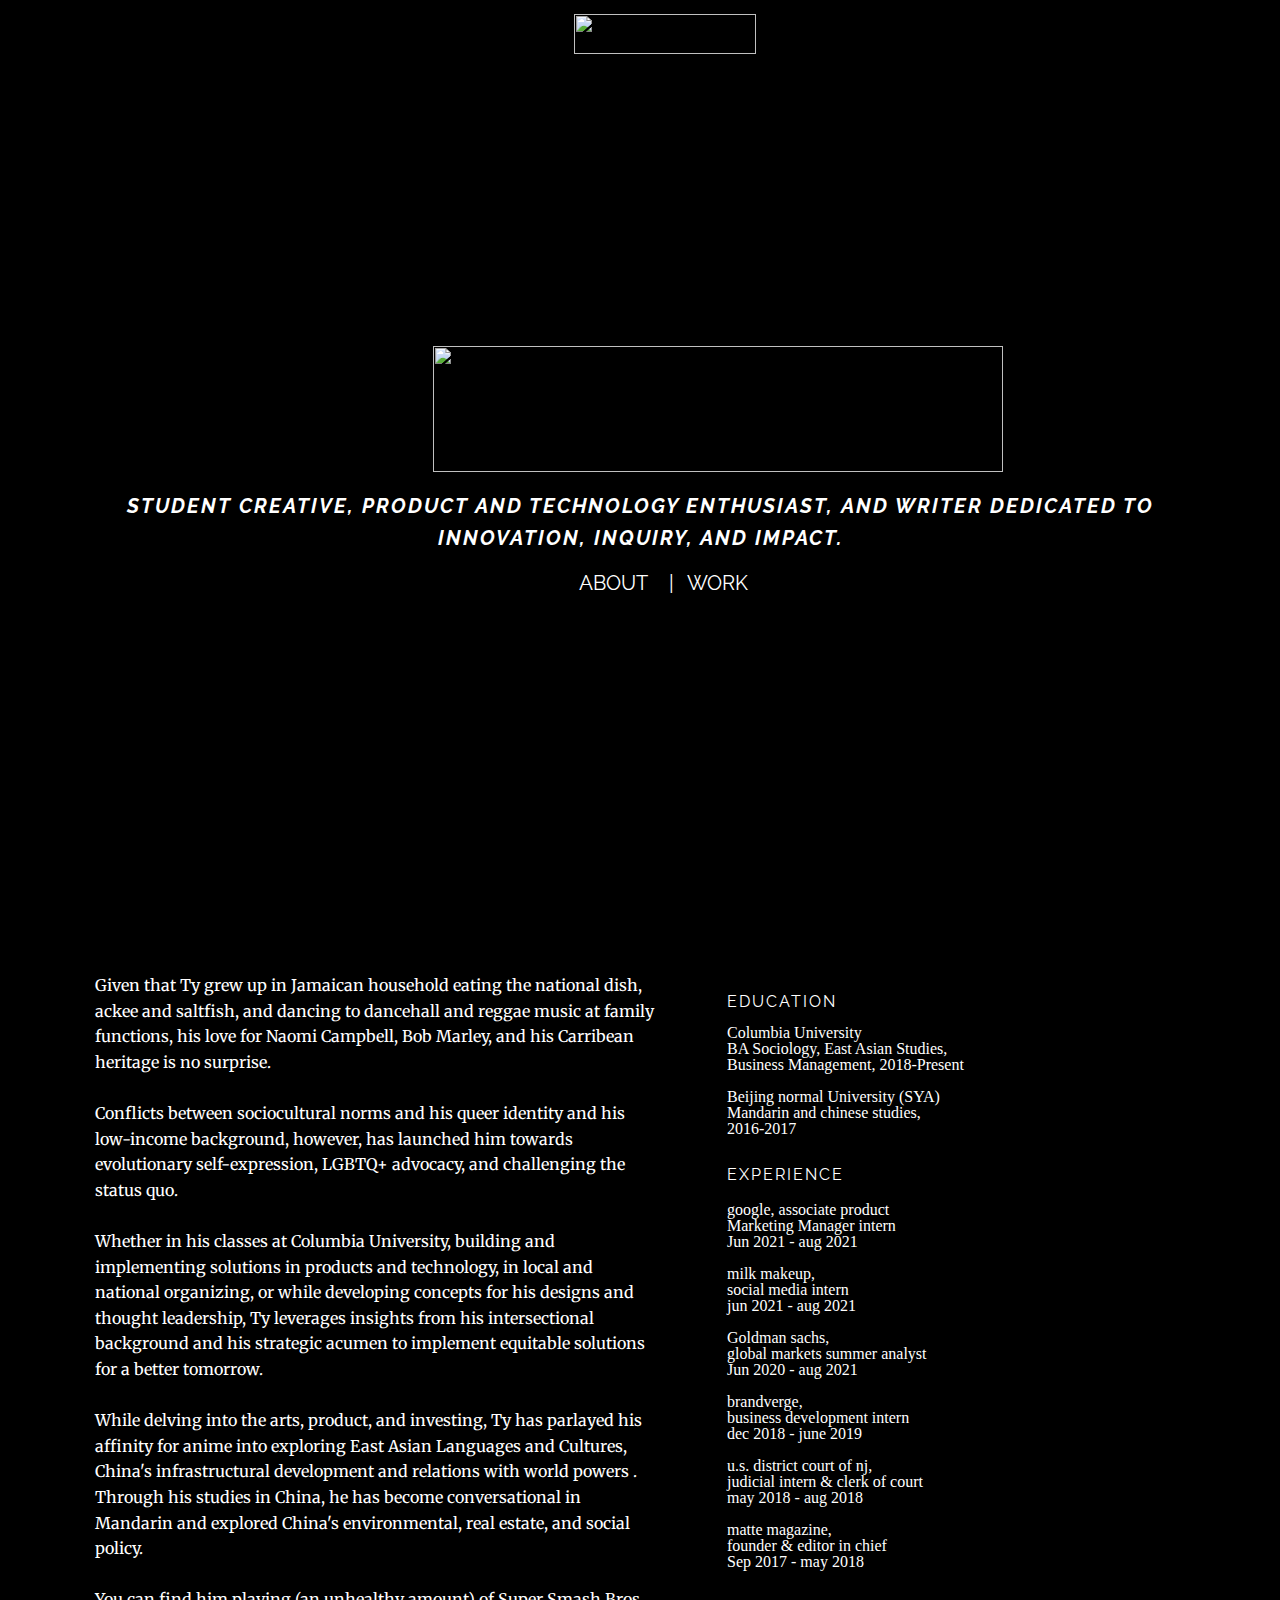
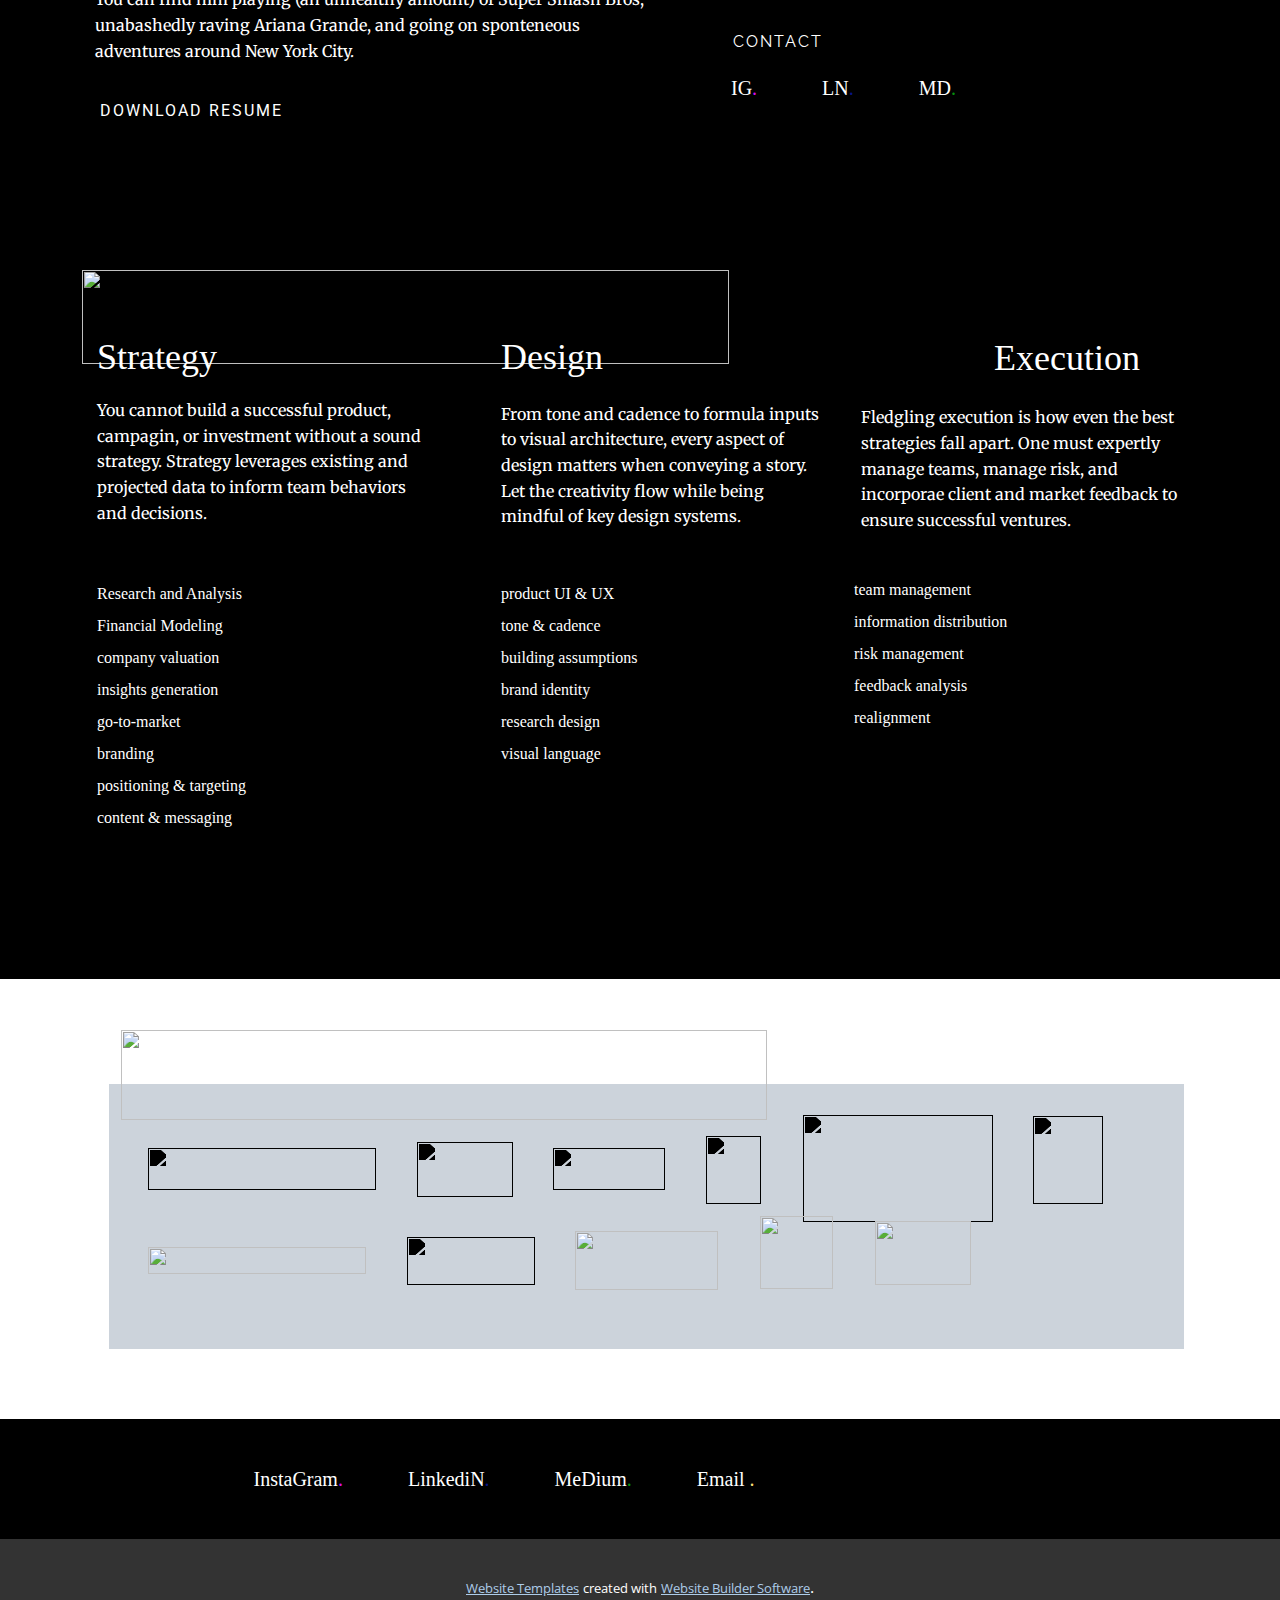
==== commit b5169f17: "<website bbug fixes>" ====
--- a/index.html
+++ b/index.html
@@ -23,8 +23,7 @@
     <script type="application/ld+json">{
 		"@context": "http://schema.org",
 		"@type": "Organization",
-		"name": "",
-		"sameAs": []
+		"name": ""
 }</script>
     <meta name="theme-color" content="#478ac9">
     <meta property="og:title" content="HOME">
@@ -84,7 +83,7 @@
         <p class="u-align-center u-custom-font u-font-raleway u-hover-feature u-text u-text-default u-text-3">
           <a class="u-border-none u-btn u-button-link u-button-style u-none u-text-hover-custom-color-4 u-text-white u-btn-2" href="HOME.html#sec-f025" data-page-id="84528852" data-animation-name="fadeIn" data-animation-duration="1000" data-animation-direction="Down">ABOUT</a>
         </p>
-        <p class="u-align-center u-custom-font u-font-raleway u-text u-text-default u-text-4">|</p>
+        <p class="u-align-center u-custom-font u-font-raleway u-text u-text-default u-text-4" data-animation-name="fadeIn" data-animation-duration="1000" data-animation-direction="">|</p>
       </div>
       
       
@@ -194,27 +193,18 @@
 }</style>
     
     
-    <footer class="u-black u-clearfix u-footer" id="sec-790c"><div class="u-clearfix u-sheet u-sheet-1">
-        <div class="u-align-left u-social-icons u-spacing-10 u-social-icons-1">
-          <a class="u-social-url" title="facebook" target="_blank" href=""><span class="u-icon u-social-facebook u-social-icon u-icon-1"><svg class="u-svg-link" preserveAspectRatio="xMidYMin slice" viewBox="0 0 112 112" style=""><use xmlns:xlink="http://www.w3.org/1999/xlink" xlink:href="#svg-faf7"></use></svg><svg class="u-svg-content" viewBox="0 0 112 112" x="0" y="0" id="svg-faf7"><circle fill="currentColor" cx="56.1" cy="56.1" r="55"></circle><path fill="#FFFFFF" d="M73.5,31.6h-9.1c-1.4,0-3.6,0.8-3.6,3.9v8.5h12.6L72,58.3H60.8v40.8H43.9V58.3h-8V43.9h8v-9.2
-            c0-6.7,3.1-17,17-17h12.5v13.9H73.5z"></path></svg></span>
-          </a>
-          <a class="u-social-url" title="twitter" target="_blank" href=""><span class="u-icon u-social-icon u-social-twitter u-icon-2"><svg class="u-svg-link" preserveAspectRatio="xMidYMin slice" viewBox="0 0 112 112" style=""><use xmlns:xlink="http://www.w3.org/1999/xlink" xlink:href="#svg-0efc"></use></svg><svg class="u-svg-content" viewBox="0 0 112 112" x="0" y="0" id="svg-0efc"><circle fill="currentColor" class="st0" cx="56.1" cy="56.1" r="55"></circle><path fill="#FFFFFF" d="M83.8,47.3c0,0.6,0,1.2,0,1.7c0,17.7-13.5,38.2-38.2,38.2C38,87.2,31,85,25,81.2c1,0.1,2.1,0.2,3.2,0.2
-            c6.3,0,12.1-2.1,16.7-5.7c-5.9-0.1-10.8-4-12.5-9.3c0.8,0.2,1.7,0.2,2.5,0.2c1.2,0,2.4-0.2,3.5-0.5c-6.1-1.2-10.8-6.7-10.8-13.1
-            c0-0.1,0-0.1,0-0.2c1.8,1,3.9,1.6,6.1,1.7c-3.6-2.4-6-6.5-6-11.2c0-2.5,0.7-4.8,1.8-6.7c6.6,8.1,16.5,13.5,27.6,14
-            c-0.2-1-0.3-2-0.3-3.1c0-7.4,6-13.4,13.4-13.4c3.9,0,7.3,1.6,9.8,4.2c3.1-0.6,5.9-1.7,8.5-3.3c-1,3.1-3.1,5.8-5.9,7.4
-            c2.7-0.3,5.3-1,7.7-2.1C88.7,43,86.4,45.4,83.8,47.3z"></path></svg></span>
-          </a>
-          <a class="u-social-url" title="instagram" target="_blank" href=""><span class="u-icon u-social-icon u-social-instagram u-icon-3"><svg class="u-svg-link" preserveAspectRatio="xMidYMin slice" viewBox="0 0 112 112" style=""><use xmlns:xlink="http://www.w3.org/1999/xlink" xlink:href="#svg-112c"></use></svg><svg class="u-svg-content" viewBox="0 0 112 112" x="0" y="0" id="svg-112c"><circle fill="currentColor" cx="56.1" cy="56.1" r="55"></circle><path fill="#FFFFFF" d="M55.9,38.2c-9.9,0-17.9,8-17.9,17.9C38,66,46,74,55.9,74c9.9,0,17.9-8,17.9-17.9C73.8,46.2,65.8,38.2,55.9,38.2
-            z M55.9,66.4c-5.7,0-10.3-4.6-10.3-10.3c-0.1-5.7,4.6-10.3,10.3-10.3c5.7,0,10.3,4.6,10.3,10.3C66.2,61.8,61.6,66.4,55.9,66.4z"></path><path fill="#FFFFFF" d="M74.3,33.5c-2.3,0-4.2,1.9-4.2,4.2s1.9,4.2,4.2,4.2s4.2-1.9,4.2-4.2S76.6,33.5,74.3,33.5z"></path><path fill="#FFFFFF" d="M73.1,21.3H38.6c-9.7,0-17.5,7.9-17.5,17.5v34.5c0,9.7,7.9,17.6,17.5,17.6h34.5c9.7,0,17.5-7.9,17.5-17.5V38.8
-            C90.6,29.1,82.7,21.3,73.1,21.3z M83,73.3c0,5.5-4.5,9.9-9.9,9.9H38.6c-5.5,0-9.9-4.5-9.9-9.9V38.8c0-5.5,4.5-9.9,9.9-9.9h34.5
-            c5.5,0,9.9,4.5,9.9,9.9V73.3z"></path></svg></span>
-          </a>
-          <a class="u-social-url" title="linkedin" target="_blank" href=""><span class="u-icon u-social-icon u-social-linkedin u-icon-4"><svg class="u-svg-link" preserveAspectRatio="xMidYMin slice" viewBox="0 0 112 112" style=""><use xmlns:xlink="http://www.w3.org/1999/xlink" xlink:href="#svg-c36e"></use></svg><svg class="u-svg-content" viewBox="0 0 112 112" x="0" y="0" id="svg-c36e"><circle fill="currentColor" cx="56.1" cy="56.1" r="55"></circle><path fill="#FFFFFF" d="M41.3,83.7H27.9V43.4h13.4V83.7z M34.6,37.9L34.6,37.9c-4.6,0-7.5-3.1-7.5-7c0-4,3-7,7.6-7s7.4,3,7.5,7
-            C42.2,34.8,39.2,37.9,34.6,37.9z M89.6,83.7H76.2V62.2c0-5.4-1.9-9.1-6.8-9.1c-3.7,0-5.9,2.5-6.9,4.9c-0.4,0.9-0.4,2.1-0.4,3.3v22.5
-            H48.7c0,0,0.2-36.5,0-40.3h13.4v5.7c1.8-2.7,5-6.7,12.1-6.7c8.8,0,15.4,5.8,15.4,18.1V83.7z"></path></svg></span>
-          </a>
-        </div>
+    <footer class="u-black u-clearfix u-footer" id="sec-790c"><div class="u-clearfix u-sheet u-valign-middle u-sheet-1">
+        <p class="u-align-center u-custom-font u-text u-text-1" data-animation-name="fadeIn" data-animation-duration="1000" data-animation-direction="">
+          <a href="https://www.instagram.com/tyrxse/" class="u-active-none u-border-none u-btn u-button-style u-hover-custom-color-1 u-none u-text-body-alt-color u-btn-1">InstaGram<span class="u-text-custom-color-1">.</span>
+          </a>
+          <a href="https://www.linkedin.com/in/tyresethomas/" class="u-active-none u-border-none u-btn u-button-style u-hover-custom-color-2 u-none u-text-custom-color-2 u-btn-2">
+            <span class="u-text-body-alt-color">LinkediN</span>.
+          </a>&nbsp;<a href="https://medium.com/@tyresethomas/decentralizing-big-tech-a-path-to-restoring-our-freedoms-online-6d730518d482" class="u-active-none u-border-none u-btn u-button-style u-hover-custom-color-3 u-none u-text-body-alt-color u-btn-3">MeDium<span class="u-text-custom-color-3" style="background-image: none; border-style: none;">.</span>
+          </a>&nbsp;<a href="mailto:tyreseothomas@gmail.com" class="u-active-none u-border-none u-btn u-button-style u-hover-custom-color-4 u-none u-btn-4">
+            <span class="u-text-body-alt-color">Email</span>
+            <span class="u-text-custom-color-4">.</span>
+          </a>
+        </p>
       </div></footer>
     <section class="u-backlink u-clearfix u-grey-80">
       <a class="u-link" href="https://nicepage.com/website-templates" target="_blank">
--- a/nicepage.css
+++ b/nicepage.css
@@ -36345,48 +36345,56 @@
   min-height: 120px;
 }
 
-.u-footer .u-social-icons-1 {
-  height: 32px;
-  min-height: 16px;
-  width: 158px;
-  min-width: 94px;
-  white-space: nowrap;
-  margin: 44px auto;
-}
-
-.u-footer .u-icon-1 {
-  color: rgb(59, 89, 152) !important;
-}
-
-.u-footer .u-icon-2 {
-  color: rgb(85, 172, 238) !important;
-}
-
-.u-footer .u-icon-3 {
-  color: rgb(197, 54, 164) !important;
-}
-
-.u-footer .u-icon-4 {
-  color: rgb(0, 122, 185) !important;
+.u-footer .u-text-1 {
+  font-family: AkiraExpandedDemo;
+  line-height: 1;
+  text-align: start;
+  font-size: 1.25rem;
+  width: 833px;
+  margin: 40px auto;
+}
+
+.u-footer .u-btn-1 {
+  background-image: none;
+  border-style: none;
+}
+
+.u-footer .u-btn-2 {
+  background-image: none;
+  border-style: none;
+}
+
+.u-footer .u-btn-3 {
+  background-image: none;
+  border-style: none;
+}
+
+.u-footer .u-btn-4 {
+  background-image: none;
+  border-style: none;
 }
 @media (max-width: 1199px) {
-  .u-footer .u-sheet-1 {
-    min-height: 99px;
+  .u-footer .u-text-1 {
+    width: 833px;
+  }
+
+  .u-footer .u-btn-4 {
+    padding: 0;
   }
 }
 @media (max-width: 991px) {
-  .u-footer .u-sheet-1 {
-    min-height: 76px;
+  .u-footer .u-text-1 {
+    width: 720px;
   }
 }
 @media (max-width: 767px) {
-  .u-footer .u-sheet-1 {
-    min-height: 57px;
+  .u-footer .u-text-1 {
+    width: 540px;
   }
 }
 @media (max-width: 575px) {
-  .u-footer .u-sheet-1 {
-    min-height: 36px;
+  .u-footer .u-text-1 {
+    width: 340px;
   }
 }
 
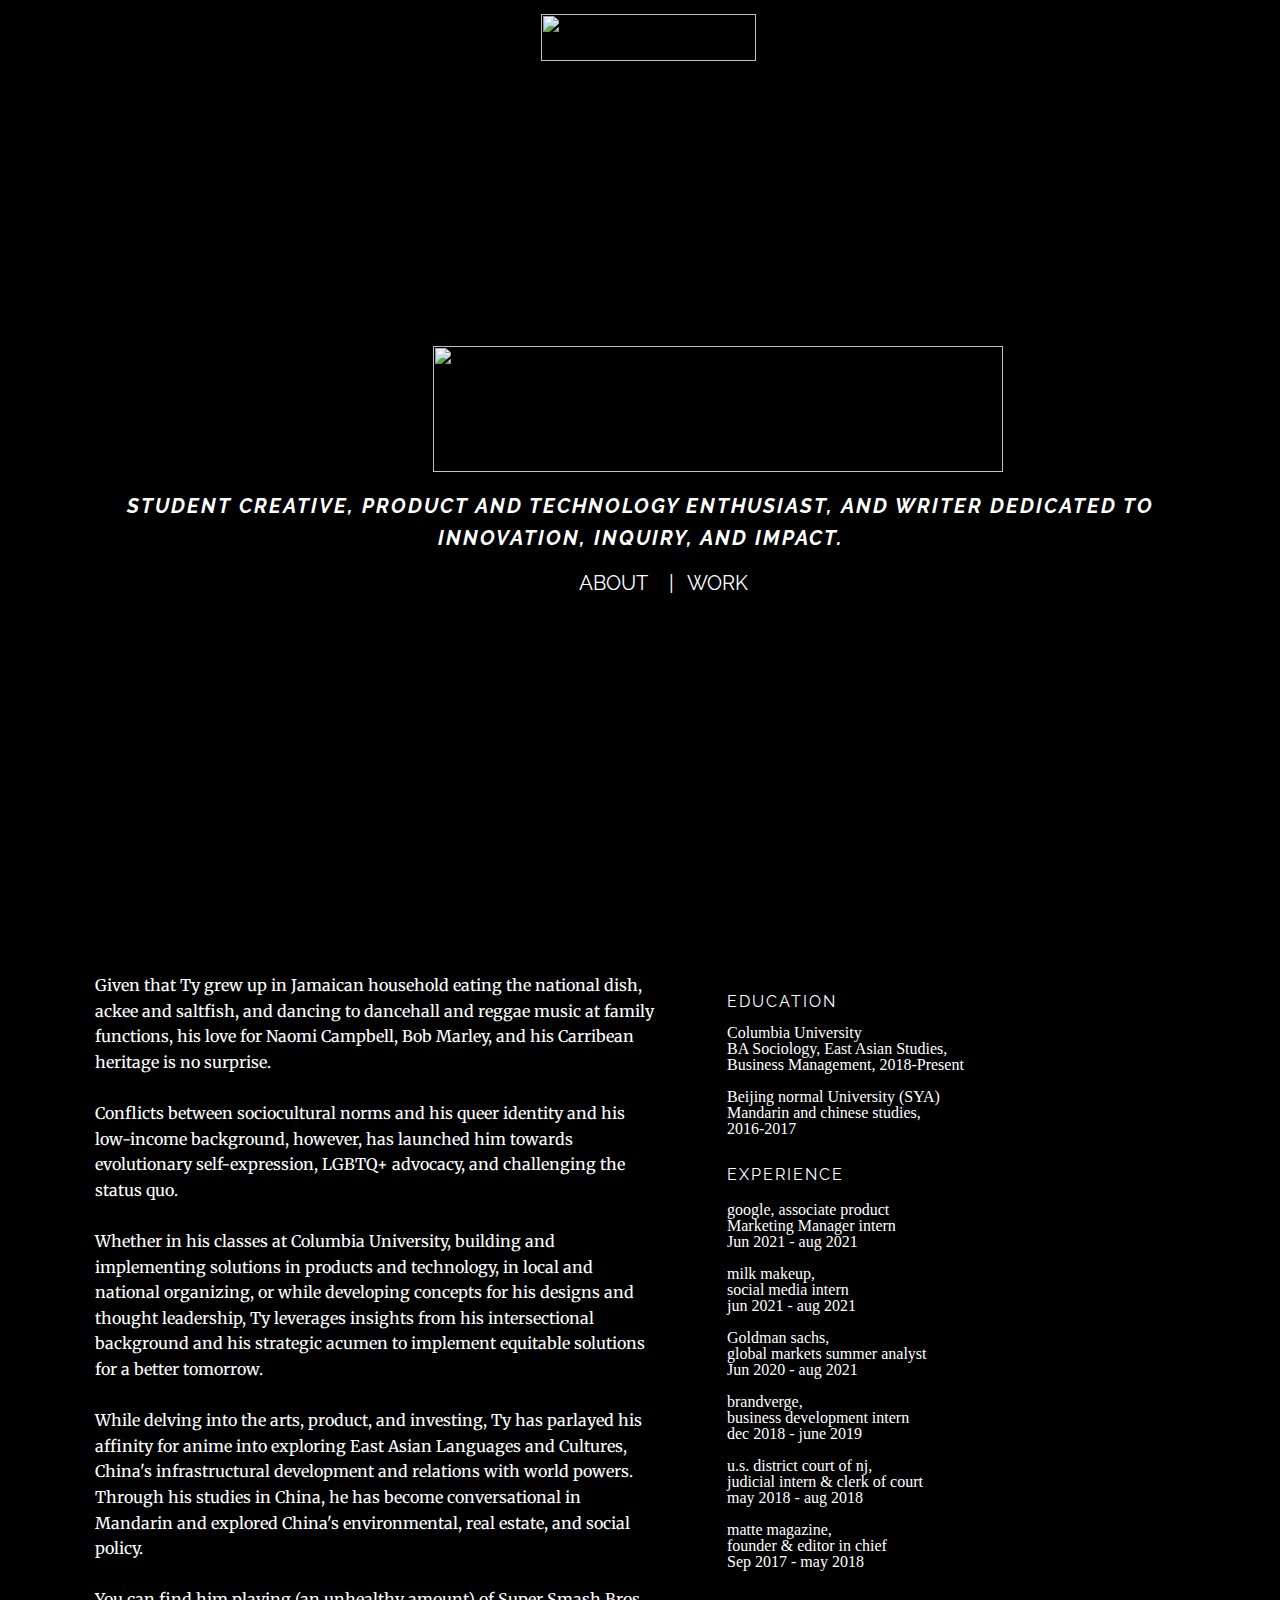
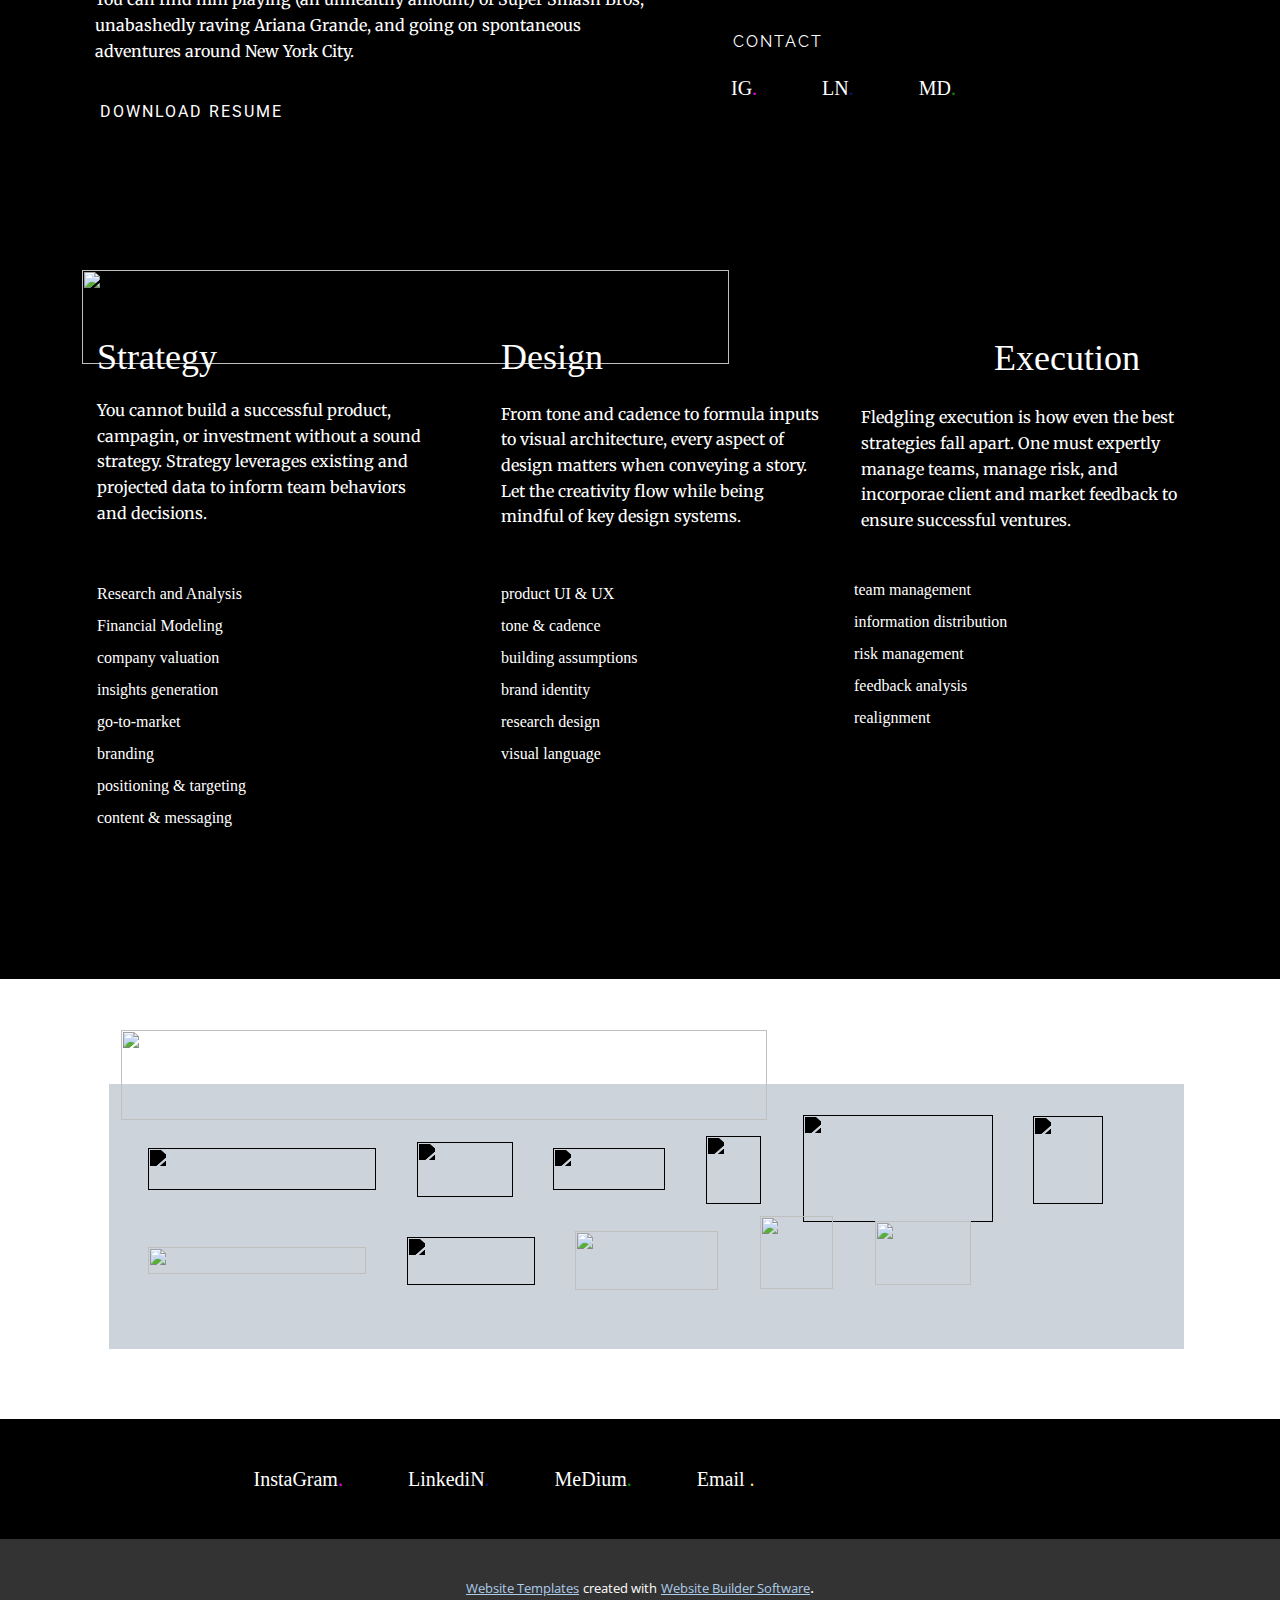
==== commit c9a72904: "<text edits, realignment, and revisions>" ====
--- a/index.html
+++ b/index.html
@@ -29,7 +29,7 @@
     <meta property="og:title" content="HOME">
     <meta property="og:type" content="website">
   </head>
-  <body data-home-page="HOME.html" data-home-page-title="HOME" class="u-body"><header class="u-black u-clearfix u-header u-sticky u-sticky-09d6 u-header" id="sec-2f1c"><div class="u-clearfix u-sheet u-valign-middle-xl u-sheet-1">
+  <body data-home-page="HOME.html" data-home-page-title="HOME" class="u-body"><header class="u-black u-clearfix u-header u-sticky u-sticky-09d6 u-header" id="sec-2f1c"><div class="u-clearfix u-sheet u-sheet-1">
         <img class="u-image u-image-default u-image-1" src="images/TyreseLogoyellowstars.png" alt="" data-image-width="1830" data-image-height="403" data-href="HOME.html" data-page-id="84528852">
         <nav class="u-menu u-menu-dropdown u-offcanvas u-menu-1" data-responsive-from="XL">
           <div class="menu-collapse" style="font-size: 1rem; letter-spacing: 0px; font-style: italic;">
@@ -39,7 +39,7 @@
           </div>
           <div class="u-custom-menu u-nav-container">
             <ul class="u-nav u-spacing-20 u-unstyled u-nav-1"><li class="u-nav-item"><a class="u-border-active-palette-1-base u-border-hover-palette-1-base u-button-style u-nav-link u-palette-1-base u-text-active-white u-text-hover-white" href="HOME.html" style="padding: 10px;">HOME</a>
-</li><li class="u-nav-item"><a class="u-border-active-palette-1-base u-border-hover-palette-1-base u-button-style u-nav-link u-palette-1-base u-text-active-white u-text-hover-white" href="ABOUT.html" style="padding: 10px;">ABOUT</a>
+</li><li class="u-nav-item"><a class="u-border-active-palette-1-base u-border-hover-palette-1-base u-button-style u-nav-link u-palette-1-base u-text-active-white u-text-hover-white" href="HOME.html#sec-f025" data-page-id="84528852" style="padding: 10px;">ABOUT</a>
 </li><li class="u-nav-item"><a class="u-border-active-palette-1-base u-border-hover-palette-1-base u-button-style u-nav-link u-palette-1-base u-text-active-white u-text-hover-white" href="WORK.html" style="padding: 10px;">WORK</a><div class="u-nav-popup"><ul class="u-h-spacing-20 u-nav u-unstyled u-v-spacing-10 u-nav-2"><li class="u-nav-item"><a class="u-button-style u-nav-link u-white" href="WORK.html#sec-4b25" data-page-id="238166643">PROJECTS</a>
 </li><li class="u-nav-item"><a class="u-button-style u-nav-link u-white" href="WORK.html#sec-94e3" data-page-id="238166643">PHOTOGRAPHY</a>
 </li><li class="u-nav-item"><a class="u-button-style u-nav-link u-white" href="WORK.html#carousel_9a2d" data-page-id="238166643">MODELING</a>
@@ -55,7 +55,7 @@
               <div class="u-inner-container-layout u-sidenav-overflow">
                 <div class="u-menu-close u-menu-close-1"></div>
                 <ul class="u-align-center u-custom-font u-font-raleway u-nav u-popupmenu-items u-spacing-10 u-unstyled u-nav-3"><li class="u-nav-item"><a class="u-button-style u-nav-link" href="HOME.html" style="padding: 10px;">HOME</a>
-</li><li class="u-nav-item"><a class="u-button-style u-nav-link" href="ABOUT.html" style="padding: 10px;">ABOUT</a>
+</li><li class="u-nav-item"><a class="u-button-style u-nav-link" href="HOME.html#sec-f025" data-page-id="84528852" style="padding: 10px;">ABOUT</a>
 </li><li class="u-nav-item"><a class="u-button-style u-nav-link" href="WORK.html" style="padding: 10px;">WORK</a><div class="u-nav-popup"><ul class="u-h-spacing-20 u-nav u-unstyled u-v-spacing-10 u-nav-4"><li class="u-nav-item"><a class="u-button-style u-nav-link" href="WORK.html#sec-4b25" data-page-id="238166643">PROJECTS</a>
 </li><li class="u-nav-item"><a class="u-button-style u-nav-link" href="WORK.html#sec-94e3" data-page-id="238166643">PHOTOGRAPHY</a>
 </li><li class="u-nav-item"><a class="u-button-style u-nav-link" href="WORK.html#carousel_9a2d" data-page-id="238166643">MODELING</a>
@@ -89,12 +89,12 @@
       
     </section>
     <section class="u-black u-clearfix u-section-2" id="sec-f025">
-      <div class="u-clearfix u-sheet u-valign-middle-xl u-sheet-1">
+      <div class="u-clearfix u-sheet u-sheet-1">
         <p class="u-align-center-xs u-custom-font u-font-merriweather u-text u-text-1" data-animation-name="fadeIn" data-animation-duration="1000" data-animation-direction="">Given that Ty grew up in Jamaican household eating the national dish, ackee and saltfish, and dancing to dancehall and reggae music at family functions, his love for Naomi Campbell, Bob Marley, and his Carribean heritage is no surprise.<br>
           <br>Conflicts between sociocultural norms and his queer identity and his low-income background, however, has launched him towards evolutionary self-expression, LGBTQ+ advocacy, and challenging the status quo.&nbsp;<br>
           <br>Whether in his classes at Columbia University, building and implementing solutions in products and technology, in local and national organizing, or while developing concepts for his designs and thought leadership, Ty leverages insights from his intersectional background and his strategic acumen to implement equitable solutions for a better tomorrow.&nbsp;<br>
-          <br>While delving into the arts, product, and investing, Ty has parlayed his affinity for anime into exploring East Asian Languages and Cultures, China's infrastructural development and relations with world powers . Through his studies in China, he has become conversational in Mandarin and explored China's environmental, real estate, and social policy.&nbsp;<br>
-          <br>You can find him playing (an unhealthy amount) of Super Smash Bros, unabashedly raving Ariana Grande, and going on sponteneous adventures around New York City.&nbsp;&nbsp;
+          <br>While delving into the arts, product, and investing, Ty has parlayed his affinity for anime into exploring East Asian Languages and Cultures, China's infrastructural development and relations with world powers. Through his studies in China, he has become conversational in Mandarin and explored China's environmental, real estate, and social policy.&nbsp;<br>
+          <br>You can find him playing (an unhealthy amount) of Super Smash Bros, unabashedly raving Ariana Grande, and going on spontaneous adventures around New York City.&nbsp;&nbsp;
         </p>
         <p class="u-custom-font u-font-raleway u-text u-text-2" data-animation-name="fadeIn" data-animation-duration="1000" data-animation-direction="">EDUCATION<br>
         </p>
@@ -121,7 +121,7 @@
           </a>
         </p>
         <p class="u-custom-font u-font-roboto u-text u-text-8" data-animation-name="fadeIn" data-animation-duration="1000" data-animation-direction="">
-          <a class="u-active-none u-border-none u-btn u-button-link u-button-style u-file-link u-hover-none u-none u-text-hover-custom-color-4 u-text-white u-btn-4" href="files/Thomas_Tyrese_NewResume.pdf">DOWNLOAD RESUME<br>
+          <a class="u-active-none u-border-none u-btn u-button-link u-button-style u-file-link u-hover-none u-none u-text-hover-custom-color-4 u-text-white u-btn-4" href="files/Thomas_Tyrese_NewResume-2.pdf" target="_blank">DOWNLOAD RESUME<br>
           </a>
         </p>
       </div>
@@ -193,8 +193,8 @@
 }</style>
     
     
-    <footer class="u-black u-clearfix u-footer" id="sec-790c"><div class="u-clearfix u-sheet u-valign-middle u-sheet-1">
-        <p class="u-align-center u-custom-font u-text u-text-1" data-animation-name="fadeIn" data-animation-duration="1000" data-animation-direction="">
+    <footer class="u-black u-clearfix u-footer" id="sec-790c"><div class="u-clearfix u-sheet u-valign-middle-lg u-valign-middle-md u-valign-middle-sm u-valign-middle-xl u-sheet-1">
+        <p class="u-align-center u-custom-font u-text u-text-1">
           <a href="https://www.instagram.com/tyrxse/" class="u-active-none u-border-none u-btn u-button-style u-hover-custom-color-1 u-none u-text-body-alt-color u-btn-1">InstaGram<span class="u-text-custom-color-1">.</span>
           </a>
           <a href="https://www.linkedin.com/in/tyresethomas/" class="u-active-none u-border-none u-btn u-button-style u-hover-custom-color-2 u-none u-text-custom-color-2 u-btn-2">
--- a/nicepage.css
+++ b/nicepage.css
@@ -36226,13 +36226,13 @@
 }
 
 .u-header .u-image-1 {
-  width: 182px;
-  height: 40px;
+  width: 215px;
+  height: 47px;
   margin: 14px 454px 0 auto;
 }
 
 .u-header .u-menu-1 {
-  margin: -34px auto 20px -92px;
+  margin: -41px auto 20px -92px;
 }
 
 .u-header .u-file-icon-1 {
@@ -36283,8 +36283,8 @@
   }
 
   .u-header .u-image-1 {
-    width: 182px;
-    height: 40px;
+    width: 215px;
+    height: 47px;
     margin-top: 21px;
     margin-right: auto;
   }
@@ -36307,11 +36307,7 @@
     height: 270px;
   }
 }
-@media (max-width: 991px) {
-  .u-header .u-menu-1 {
-    margin-top: -41px;
-  }
-}
+
 
 @media (max-width: 575px) {
   .u-header .u-sheet-1 {
@@ -36393,8 +36389,26 @@
   }
 }
 @media (max-width: 575px) {
+  .u-footer .u-sheet-1 {
+    min-height: 80px;
+  }
+
   .u-footer .u-text-1 {
-    width: 340px;
+    font-size: 0.625rem;
+    width: auto;
+    margin: 22px -35px 28px -15px;
+  }
+
+  .u-footer .u-btn-1 {
+    padding: 10px 16px 10px 14px;
+  }
+
+  .u-footer .u-btn-2 {
+    padding: 10px 11px 10px 9px;
+  }
+
+  .u-footer .u-btn-3 {
+    padding: 10px 21px 10px 20px;
   }
 }
 
--- a/HOME.css
+++ b/HOME.css
@@ -72,19 +72,20 @@
   }
 
   .u-section-1 .u-image-1 {
-    margin-top: 230px;
+    margin-top: 261px;
     margin-left: 105px;
   }
 
   .u-section-1 .u-image-2 {
     margin-top: -125px;
-    margin-right: 106px;
-    margin-left: auto;
+    margin-left: 264px;
   }
 
   .u-section-1 .u-text-1 {
     width: auto;
     margin-top: 33px;
+    margin-left: 0;
+    margin-right: 0;
   }
 
   .u-section-1 .u-text-2 {
@@ -116,7 +117,6 @@
     width: 416px;
     height: 92px;
     margin-top: -100px;
-    margin-right: auto;
     margin-left: 229px;
   }
 
@@ -155,7 +155,7 @@
   }
 
   .u-section-1 .u-text-1 {
-    margin-left: auto;
+    margin-left: 0;
   }
 
   .u-section-1 .u-text-2 {
@@ -188,15 +188,13 @@
     width: 225px;
     height: 50px;
     margin-top: -56px;
-    margin-right: 11px;
+    margin-right: 12px;
     margin-left: auto;
   }
 
   .u-section-1 .u-text-1 {
     font-size: 0.625rem;
     margin-top: 23px;
-    margin-left: 0;
-    margin-right: 0;
   }
 
   .u-section-1 .u-text-2 {
@@ -244,7 +242,7 @@
 }
 
 .u-section-2 .u-sheet-1 {
-  min-height: 817px;
+  min-height: 818px;
 }
 
 .u-section-2 .u-text-1 {
@@ -320,7 +318,7 @@
   letter-spacing: 2px;
   text-align: start;
   font-size: 1rem;
-  margin: -10px 577px 43px 0;
+  margin: -9px 577px 42px 0;
 }
 
 .u-section-2 .u-btn-4 {
@@ -1058,12 +1056,12 @@
 
 @media (max-width: 575px) {
   .u-section-4 .u-sheet-1 {
-    min-height: 378px;
+    min-height: 423px;
   }
 
   .u-section-4 .u-group-1 {
     margin-top: 45px;
-    min-height: 298px;
+    min-height: 333px;
     width: auto;
     margin-right: initial;
     margin-left: initial;
@@ -1072,77 +1070,80 @@
   .u-section-4 .u-image-1 {
     width: 158px;
     height: 73px;
-    margin-top: -9px;
+    margin-top: 18px;
     margin-right: auto;
-    margin-left: 0;
+    margin-left: 13px;
   }
 
   .u-section-4 .u-image-2 {
-    margin-top: -51px;
-    margin-right: 101px;
+    margin-top: 4px;
+    margin-right: 103px;
     margin-left: auto;
   }
 
   .u-section-4 .u-image-3 {
     width: 72px;
     height: 56px;
-    margin-top: 127px;
-    margin-left: 15px;
+    margin-top: 95px;
+    margin-left: 20px;
   }
 
   .u-section-4 .u-image-4 {
-    margin-top: -152px;
+    margin-top: -159px;
     margin-right: auto;
     margin-left: 8px;
   }
 
   .u-section-4 .u-image-5 {
-    margin-top: -108px;
-    margin-right: 13px;
+    margin-top: -78px;
+    margin-right: 18px;
   }
 
   .u-section-4 .u-image-6 {
     width: 68px;
     height: 39px;
-    margin-top: -135px;
-    margin-right: 8px;
+    margin-top: -144px;
+    margin-right: 15px;
     margin-left: auto;
   }
 
   .u-section-4 .u-image-7 {
     width: 167px;
     height: 31px;
-    margin-top: 56px;
-    margin-right: 81px;
+    margin-top: 71px;
     margin-left: auto;
   }
 
   .u-section-4 .u-image-8 {
-    margin-top: 65px;
-    margin-right: 8px;
+    width: 90px;
+    height: 34px;
+    margin-top: 50px;
+    margin-right: 13px;
   }
 
   .u-section-4 .u-image-9 {
-    margin-top: -212px;
-    margin-left: 8px;
+    margin-top: -227px;
+    margin-left: 13px;
   }
 
   .u-section-4 .u-image-10 {
     width: 107px;
     height: 40px;
-    margin-top: 111px;
-    margin-left: 92px;
+    margin-top: 128px;
+    margin-left: auto;
   }
 
   .u-section-4 .u-image-11 {
-    margin-top: -86px;
-    margin-right: 44px;
+    width: 154px;
+    height: 20px;
+    margin-top: -274px;
+    margin-right: 13px;
     margin-left: auto;
   }
 
   .u-section-4 .u-image-12 {
     height: 47px;
-    margin-top: -329px;
+    margin-top: -364px;
     margin-right: initial;
     margin-left: initial;
     width: auto;
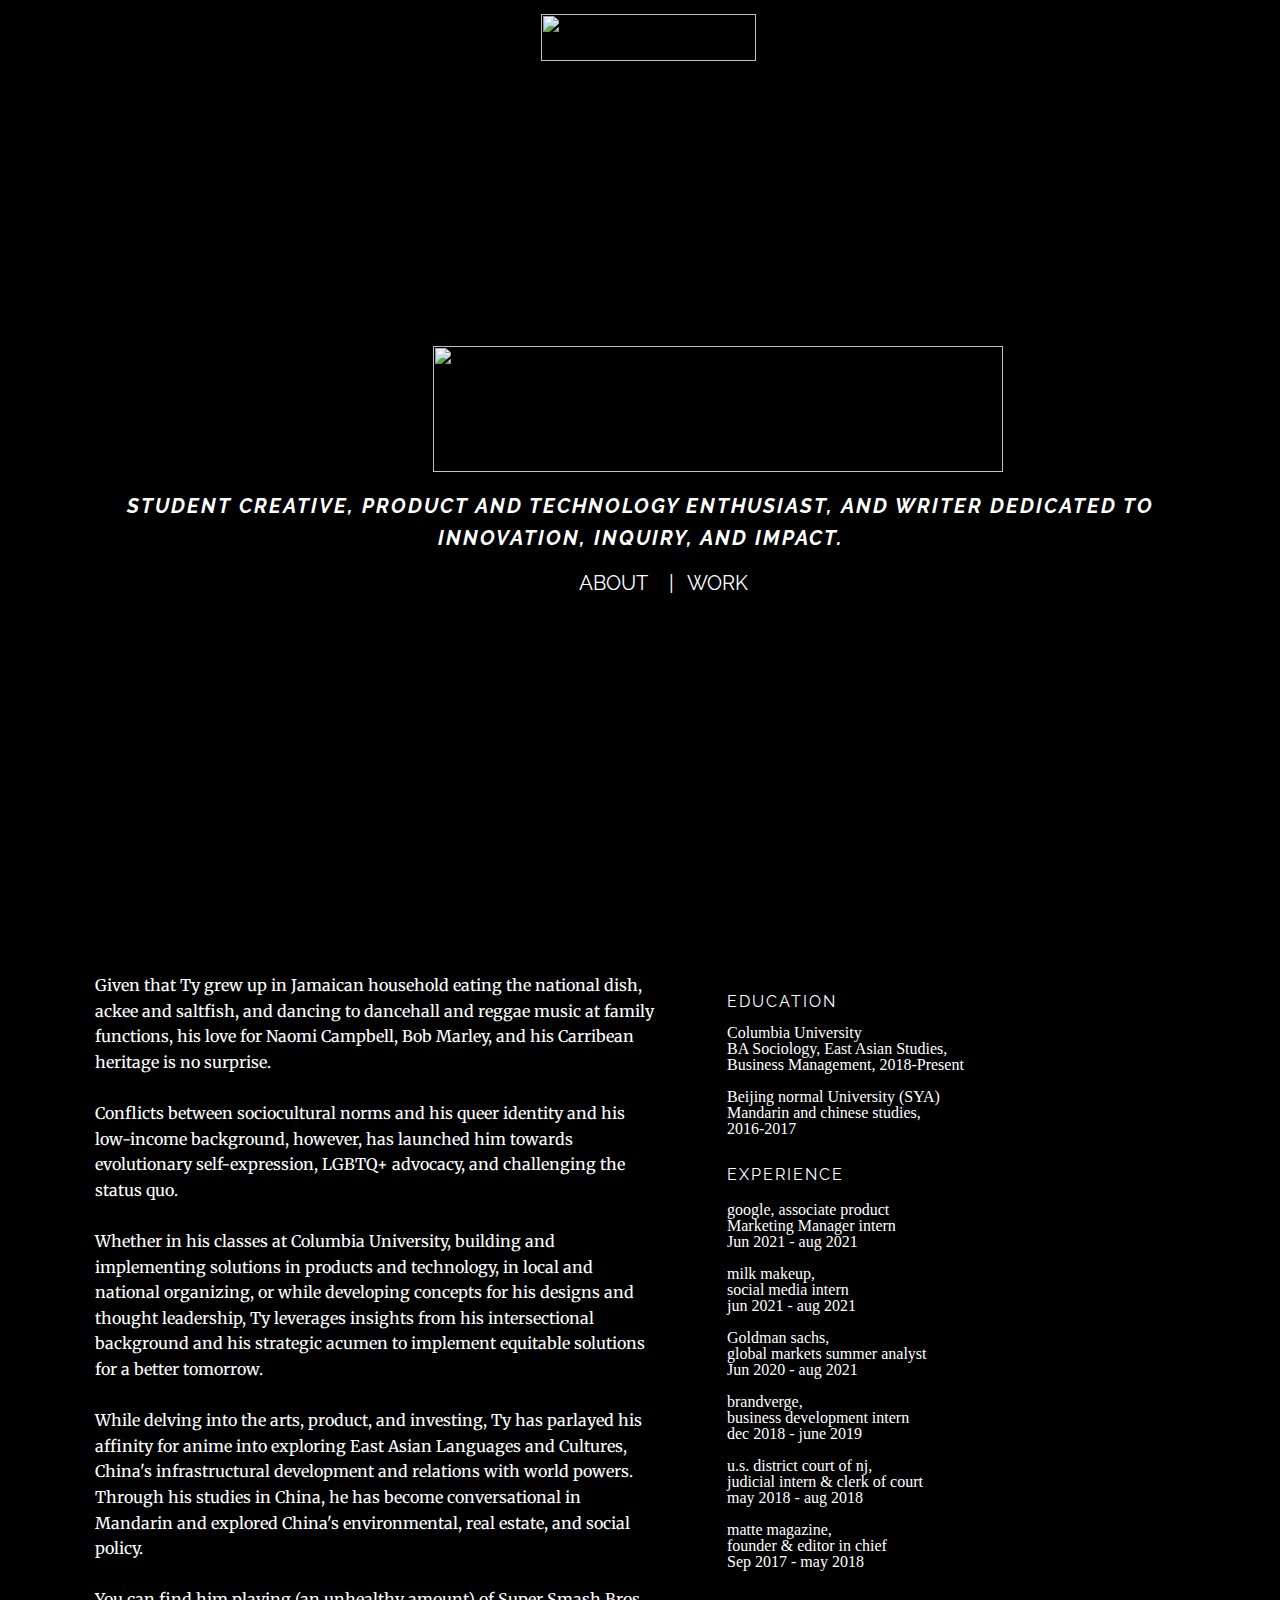
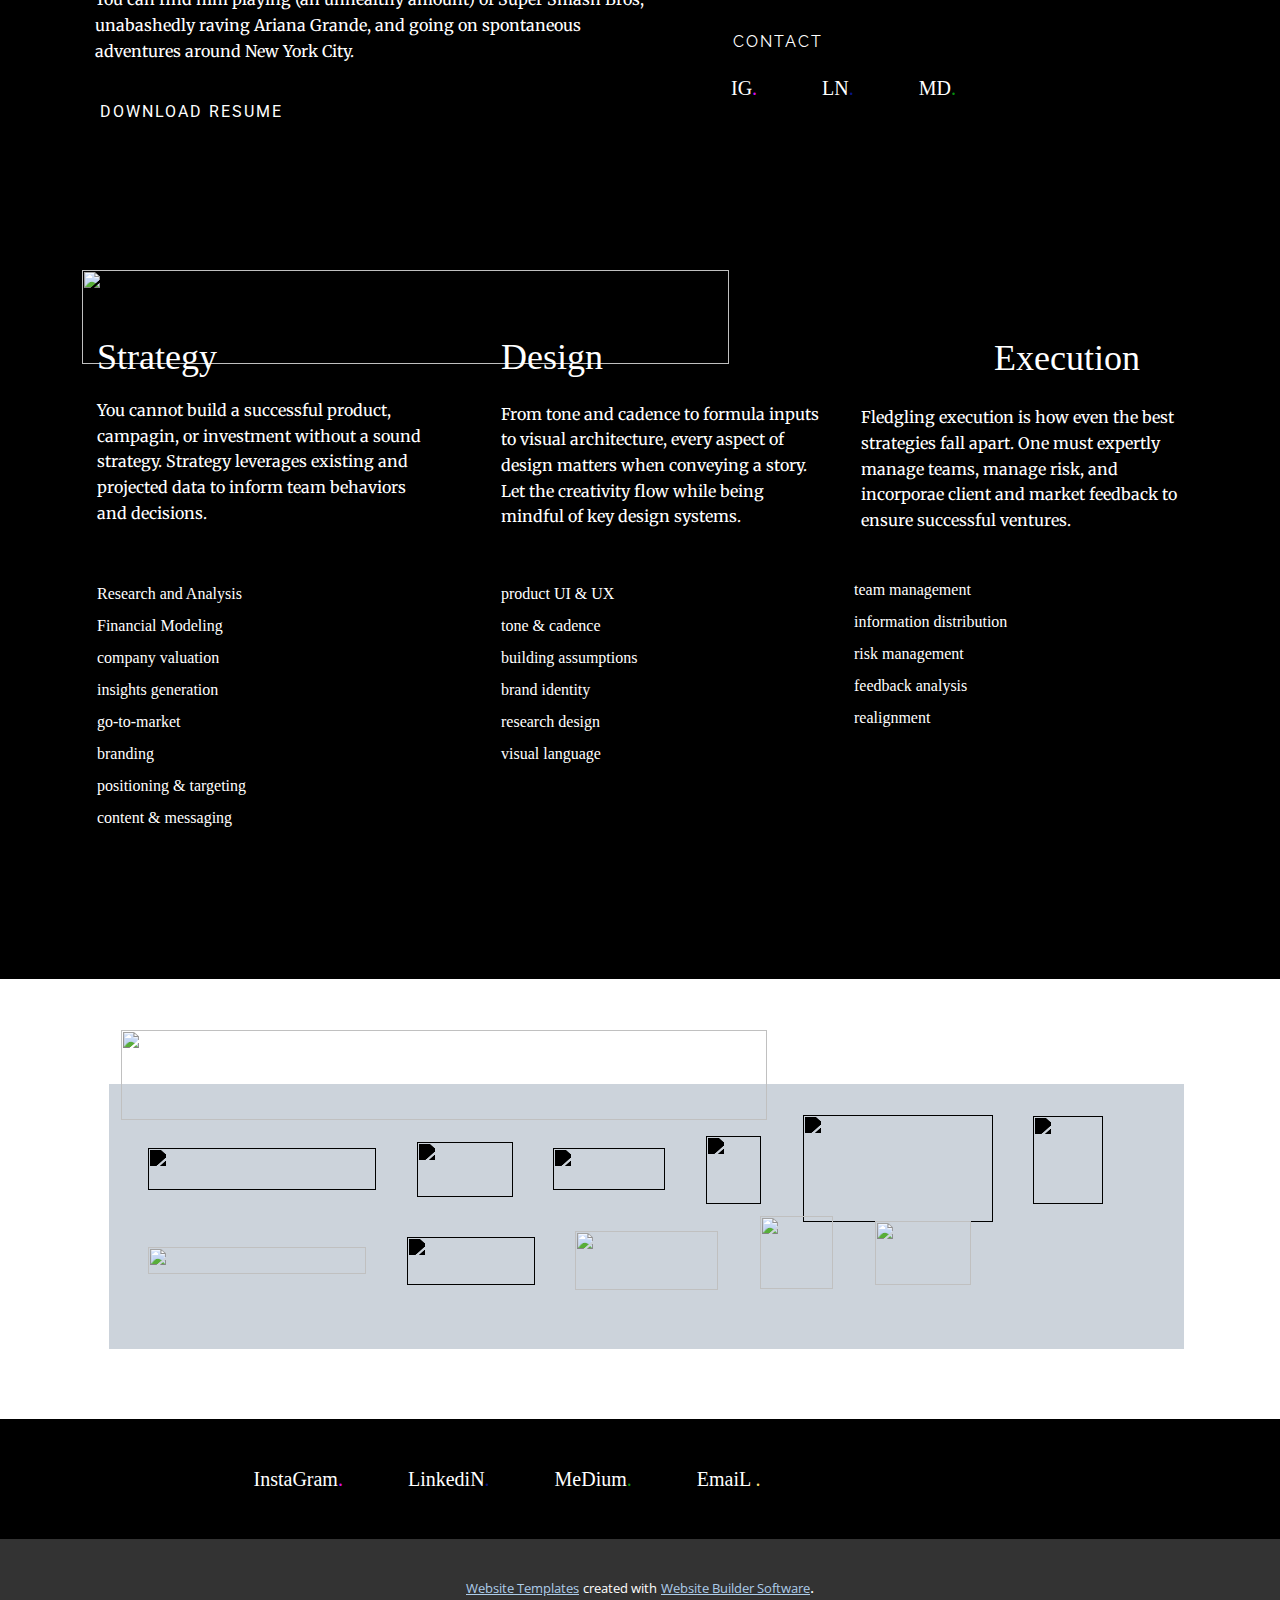
==== commit 6b6d7d3c: "<added d goldman page>" ====
--- a/index.html
+++ b/index.html
@@ -193,7 +193,7 @@
 }</style>
     
     
-    <footer class="u-black u-clearfix u-footer" id="sec-790c"><div class="u-clearfix u-sheet u-valign-middle-lg u-valign-middle-md u-valign-middle-sm u-valign-middle-xl u-sheet-1">
+    <footer class="u-black u-clearfix u-footer" id="sec-790c"><div class="u-clearfix u-sheet u-valign-middle-lg u-valign-middle-xl u-sheet-1">
         <p class="u-align-center u-custom-font u-text u-text-1">
           <a href="https://www.instagram.com/tyrxse/" class="u-active-none u-border-none u-btn u-button-style u-hover-custom-color-1 u-none u-text-body-alt-color u-btn-1">InstaGram<span class="u-text-custom-color-1">.</span>
           </a>
@@ -201,7 +201,7 @@
             <span class="u-text-body-alt-color">LinkediN</span>.
           </a>&nbsp;<a href="https://medium.com/@tyresethomas/decentralizing-big-tech-a-path-to-restoring-our-freedoms-online-6d730518d482" class="u-active-none u-border-none u-btn u-button-style u-hover-custom-color-3 u-none u-text-body-alt-color u-btn-3">MeDium<span class="u-text-custom-color-3" style="background-image: none; border-style: none;">.</span>
           </a>&nbsp;<a href="mailto:tyreseothomas@gmail.com" class="u-active-none u-border-none u-btn u-button-style u-hover-custom-color-4 u-none u-btn-4">
-            <span class="u-text-body-alt-color">Email</span>
+            <span class="u-text-body-alt-color">EmaiL</span>
             <span class="u-text-custom-color-4">.</span>
           </a>
         </p>
--- a/nicepage.css
+++ b/nicepage.css
@@ -36380,12 +36380,15 @@
 }
 @media (max-width: 991px) {
   .u-footer .u-text-1 {
-    width: 720px;
+    width: auto;
+    margin-left: -16px;
+    margin-right: -16px;
   }
 }
 @media (max-width: 767px) {
   .u-footer .u-text-1 {
-    width: 540px;
+    margin-right: 0;
+    margin-left: 0;
   }
 }
 @media (max-width: 575px) {
@@ -36395,7 +36398,6 @@
 
   .u-footer .u-text-1 {
     font-size: 0.625rem;
-    width: auto;
     margin: 22px -35px 28px -15px;
   }
 
@@ -36404,11 +36406,11 @@
   }
 
   .u-footer .u-btn-2 {
-    padding: 10px 11px 10px 9px;
+    padding: 10px 8px 10px 6px;
   }
 
   .u-footer .u-btn-3 {
-    padding: 10px 21px 10px 20px;
+    padding: 10px 13px 10px 12px;
   }
 }
 
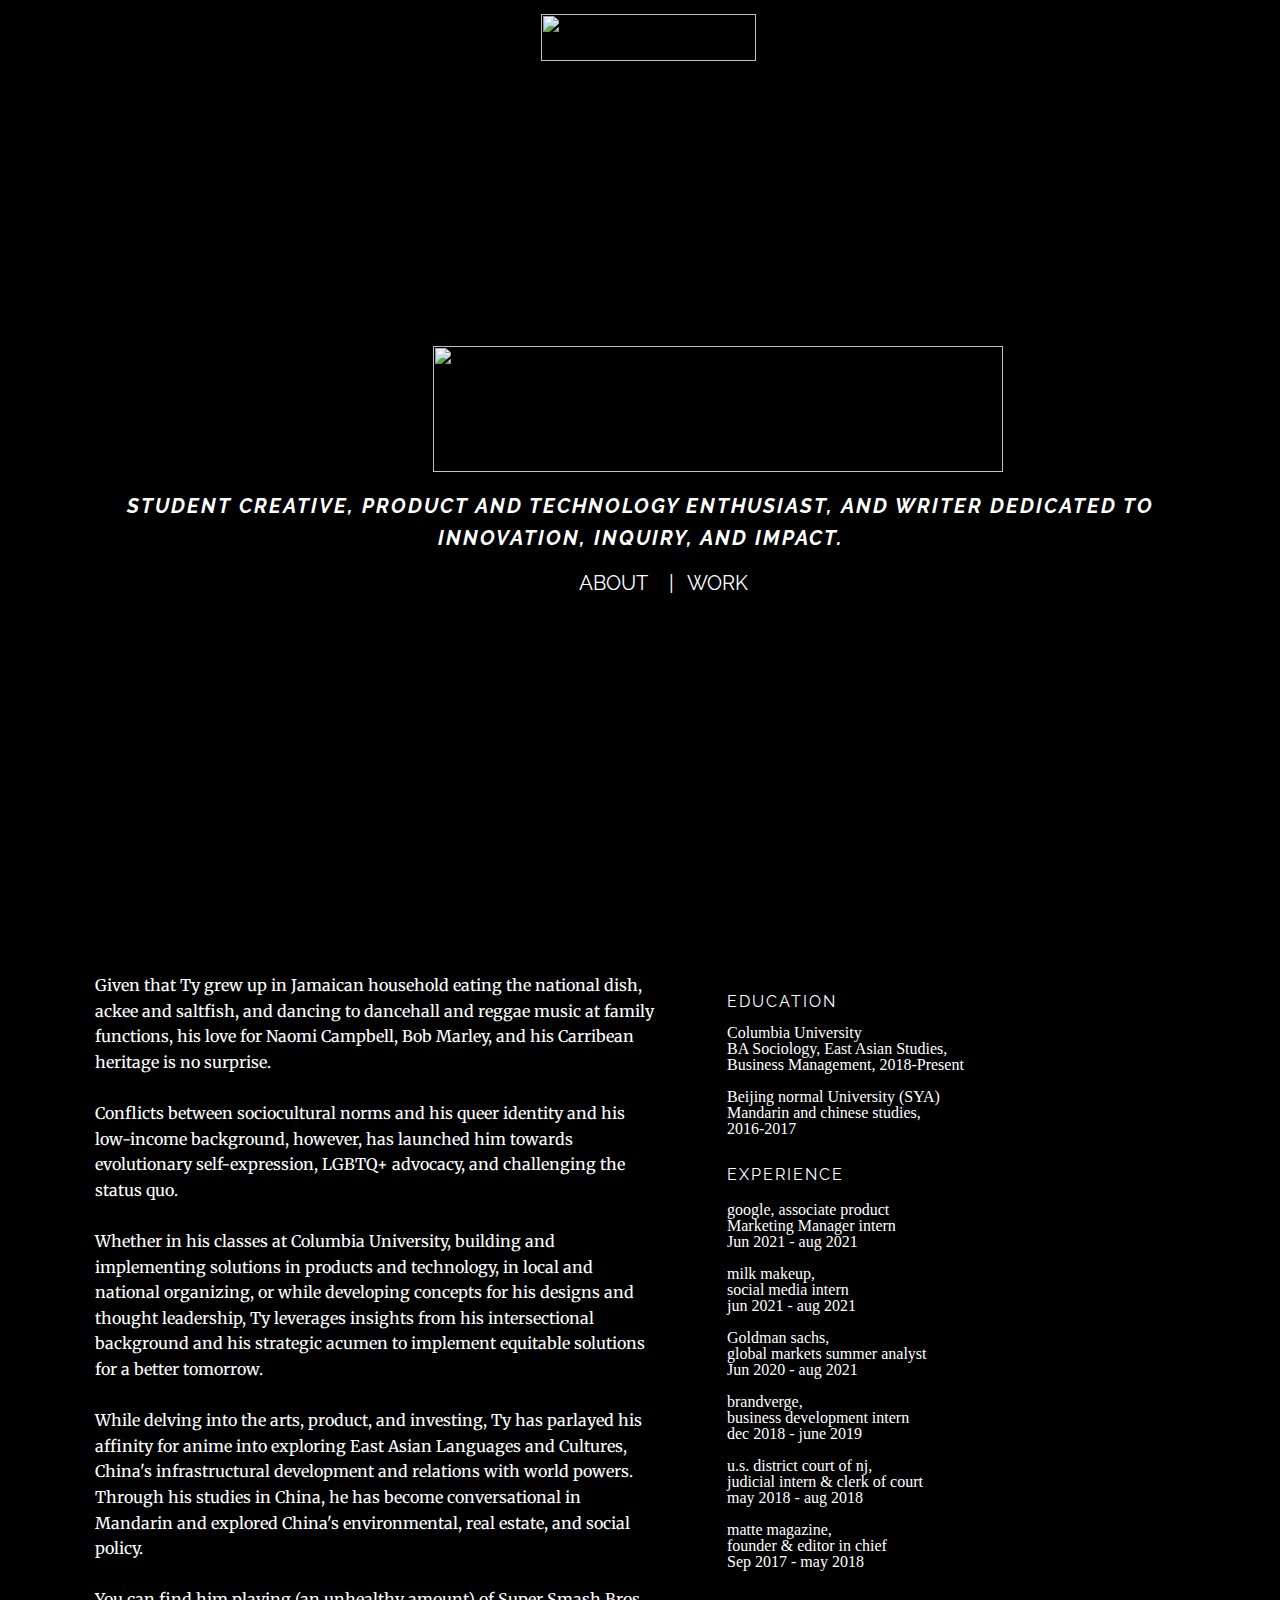
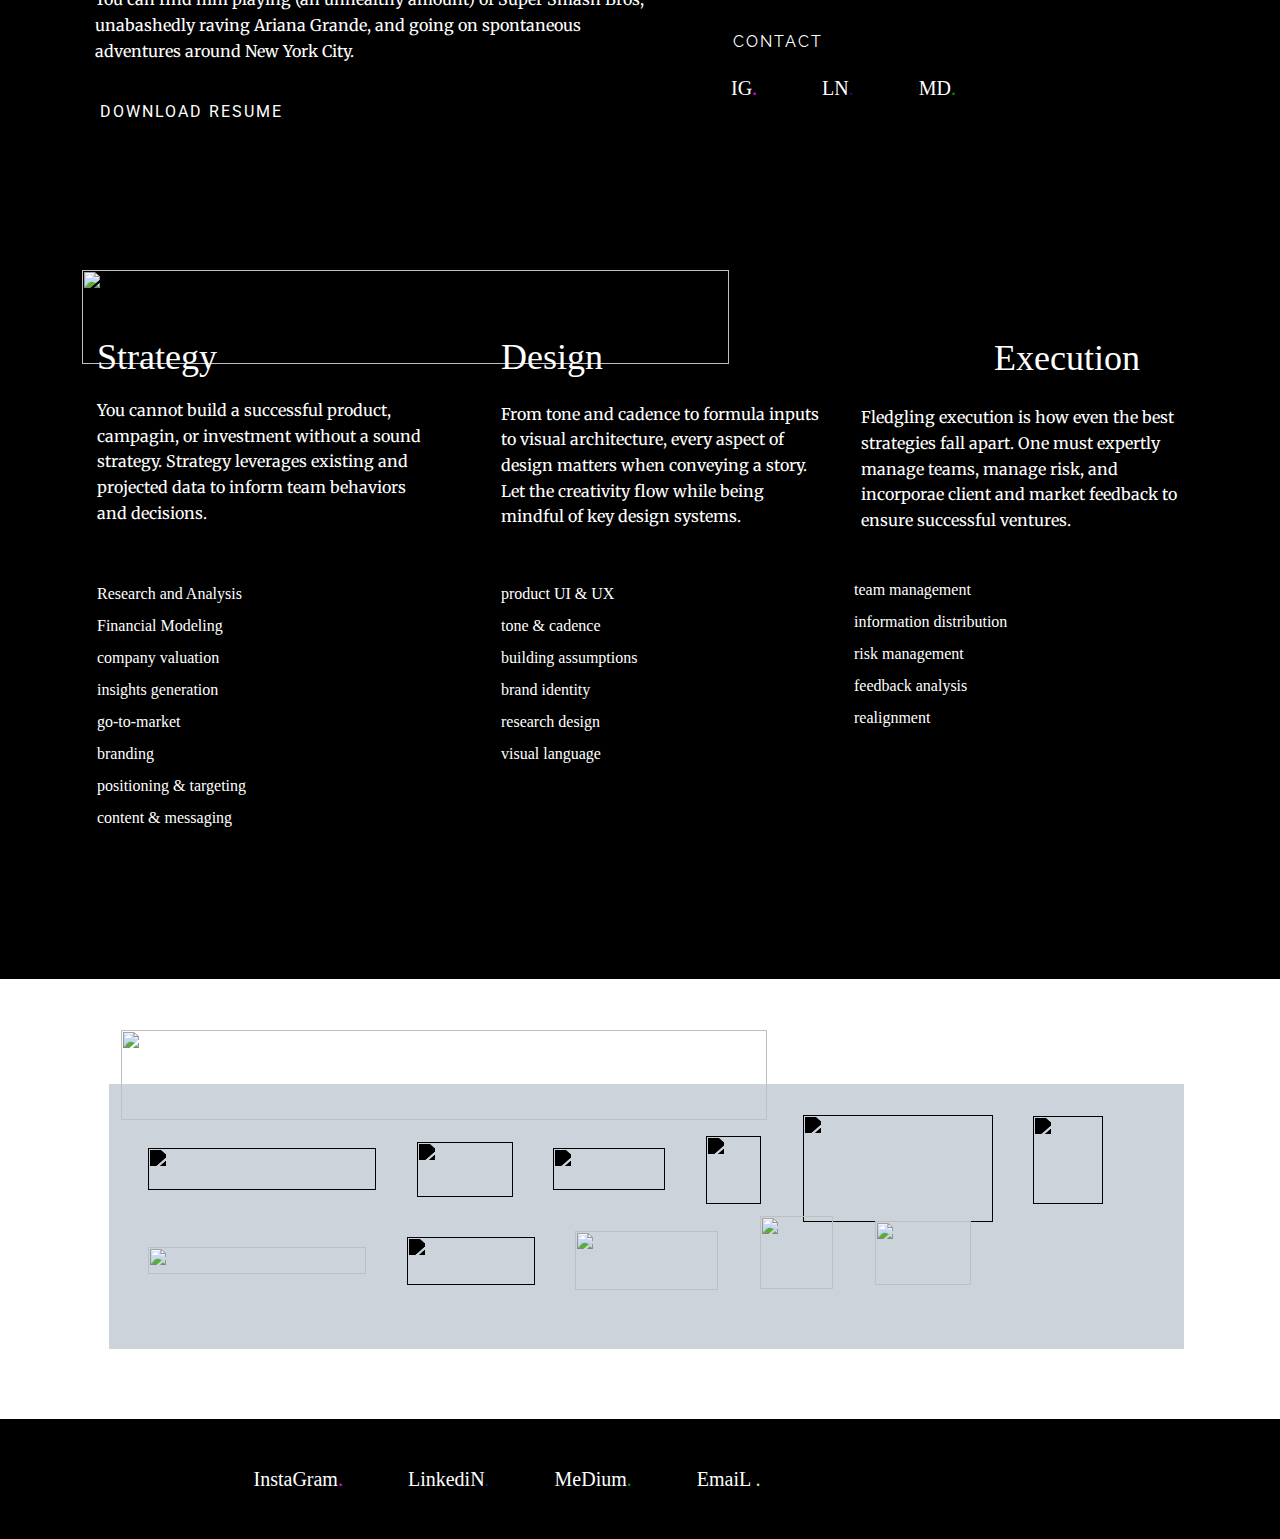
==== commit b0280fd2: "Updating my resume" ====
--- a/index.html
+++ b/index.html
@@ -12,21 +12,23 @@
     <script class="u-script" type="text/javascript" src="jquery.js" defer=""></script>
     <script class="u-script" type="text/javascript" src="nicepage.js" defer=""></script>
     <meta name="generator" content="Nicepage 4.2.6, nicepage.com">
-    
+    <link rel="icon" href="images/favicon2.png">
+
     <link id="u-theme-google-font" rel="stylesheet" href="https://fonts.googleapis.com/css?family=Roboto:100,100i,300,300i,400,400i,500,500i,700,700i,900,900i|Open+Sans:300,300i,400,400i,600,600i,700,700i,800,800i">
     <link id="u-page-google-font" rel="stylesheet" href="https://fonts.googleapis.com/css?family=Raleway:100,100i,200,200i,300,300i,400,400i,500,500i,600,600i,700,700i,800,800i,900,900i|Merriweather:300,300i,400,400i,700,700i,900,900i|Roboto:100,100i,300,300i,400,400i,500,500i,700,700i,900,900i">
-    
-    
-    
-    
-    
+
+
+
+
+
     <script type="application/ld+json">{
 		"@context": "http://schema.org",
 		"@type": "Organization",
-		"name": ""
+		"name": "Site1"
 }</script>
     <meta name="theme-color" content="#478ac9">
     <meta property="og:title" content="HOME">
+    <meta property="og:description" content="">
     <meta property="og:type" content="website">
   </head>
   <body data-home-page="HOME.html" data-home-page-title="HOME" class="u-body"><header class="u-black u-clearfix u-header u-sticky u-sticky-09d6 u-header" id="sec-2f1c"><div class="u-clearfix u-sheet u-sheet-1">
@@ -85,8 +87,8 @@
         </p>
         <p class="u-align-center u-custom-font u-font-raleway u-text u-text-default u-text-4" data-animation-name="fadeIn" data-animation-duration="1000" data-animation-direction="">|</p>
       </div>
-      
-      
+
+
     </section>
     <section class="u-black u-clearfix u-section-2" id="sec-f025">
       <div class="u-clearfix u-sheet u-sheet-1">
@@ -121,7 +123,7 @@
           </a>
         </p>
         <p class="u-custom-font u-font-roboto u-text u-text-8" data-animation-name="fadeIn" data-animation-duration="1000" data-animation-direction="">
-          <a class="u-active-none u-border-none u-btn u-button-link u-button-style u-file-link u-hover-none u-none u-text-hover-custom-color-4 u-text-white u-btn-4" href="files/Thomas_Tyrese_NewResume-2.pdf" target="_blank">DOWNLOAD RESUME<br>
+          <a class="u-active-none u-border-none u-btn u-button-link u-button-style u-file-link u-hover-none u-none u-text-hover-custom-color-4 u-text-white u-btn-4" href="files/Tyrese Thomas 2023 Product Resume.pdf" target="_blank">DOWNLOAD RESUME<br>
           </a>
         </p>
       </div>
@@ -191,8 +193,8 @@
     <style class="u-overlap-style">.u-overlap:not(.u-sticky-scroll) .u-header {
 background-color: #000000 !important
 }</style>
-    
-    
+
+
     <footer class="u-black u-clearfix u-footer" id="sec-790c"><div class="u-clearfix u-sheet u-valign-middle-lg u-valign-middle-xl u-sheet-1">
         <p class="u-align-center u-custom-font u-text u-text-1">
           <a href="https://www.instagram.com/tyrxse/" class="u-active-none u-border-none u-btn u-button-style u-hover-custom-color-1 u-none u-text-body-alt-color u-btn-1">InstaGram<span class="u-text-custom-color-1">.</span>
@@ -203,19 +205,6 @@
           </a>&nbsp;<a href="mailto:tyreseothomas@gmail.com" class="u-active-none u-border-none u-btn u-button-style u-hover-custom-color-4 u-none u-btn-4">
             <span class="u-text-body-alt-color">EmaiL</span>
             <span class="u-text-custom-color-4">.</span>
-          </a>
-        </p>
-      </div></footer>
-    <section class="u-backlink u-clearfix u-grey-80">
-      <a class="u-link" href="https://nicepage.com/website-templates" target="_blank">
-        <span>Website Templates</span>
-      </a>
-      <p class="u-text">
-        <span>created with</span>
-      </p>
-      <a class="u-link" href="" target="_blank">
-        <span>Website Builder Software</span>
-      </a>. 
     </section>
   </body>
-</html>+</html>
